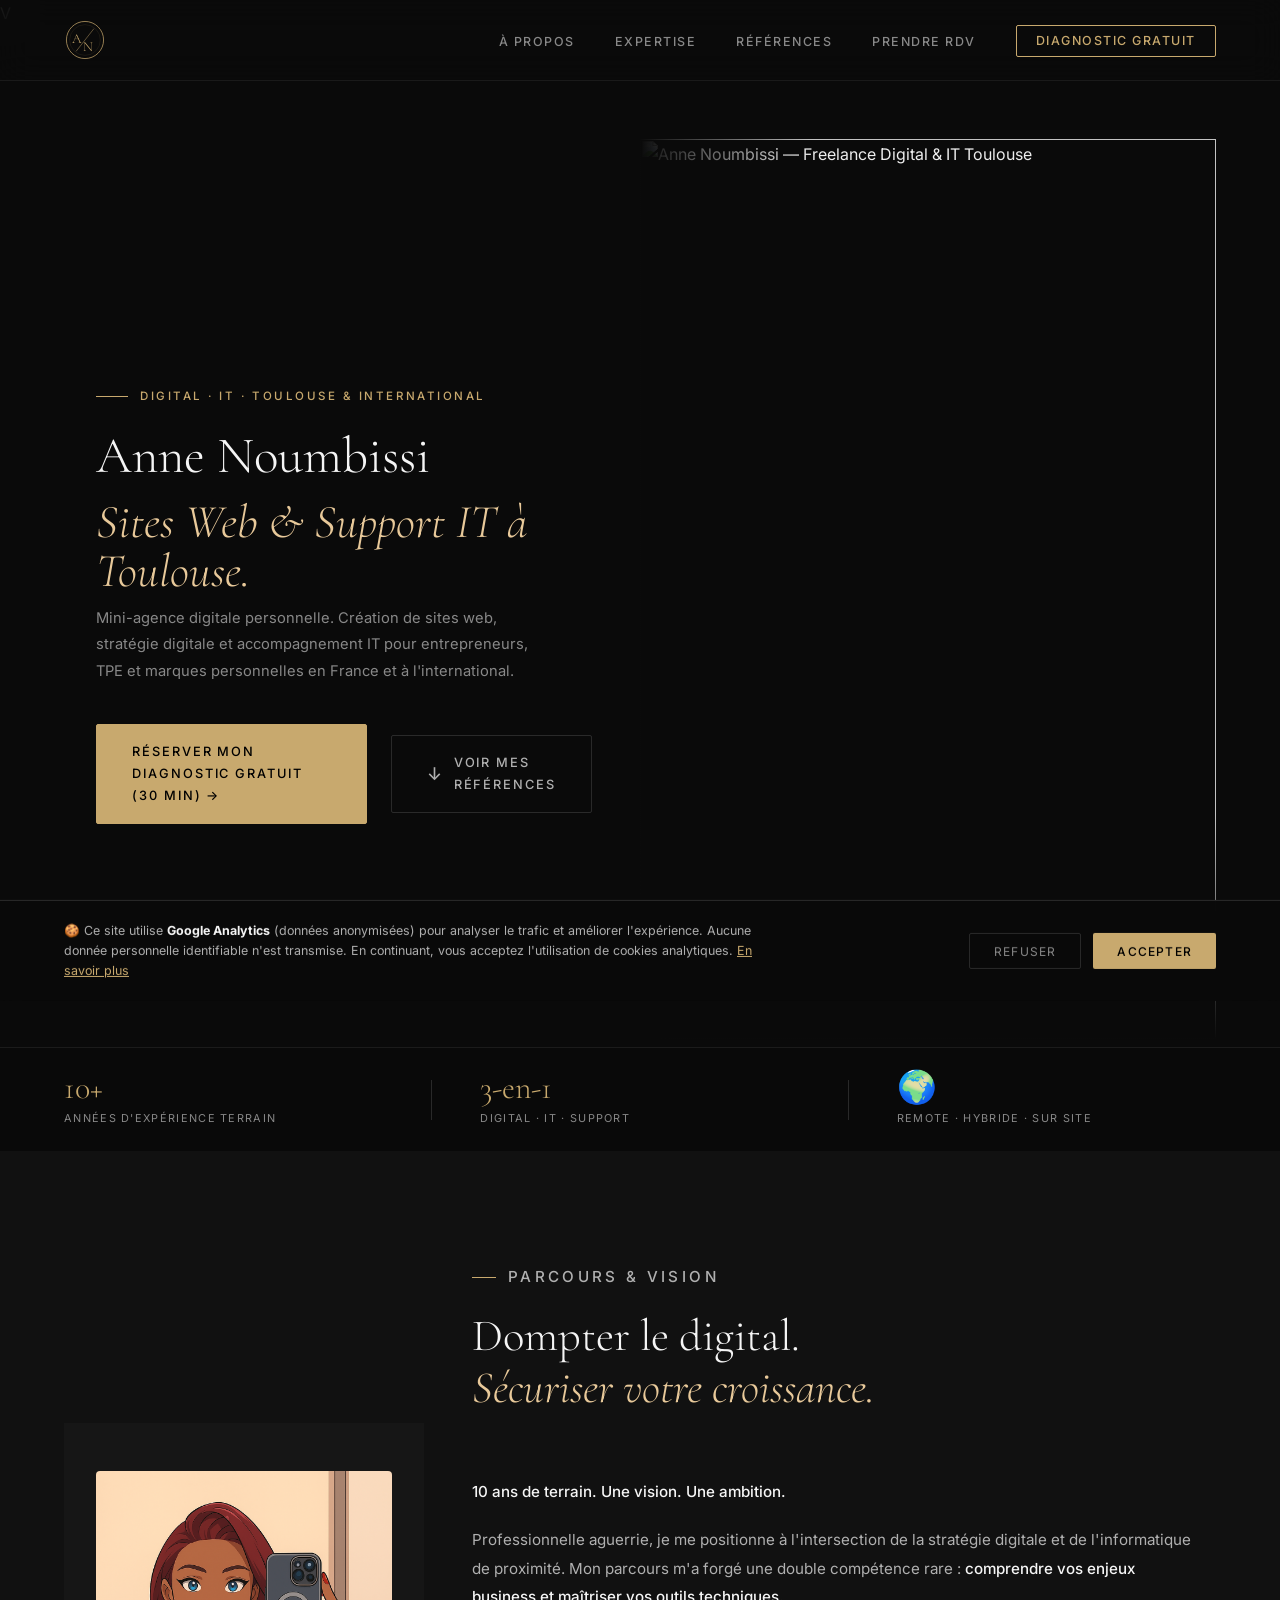
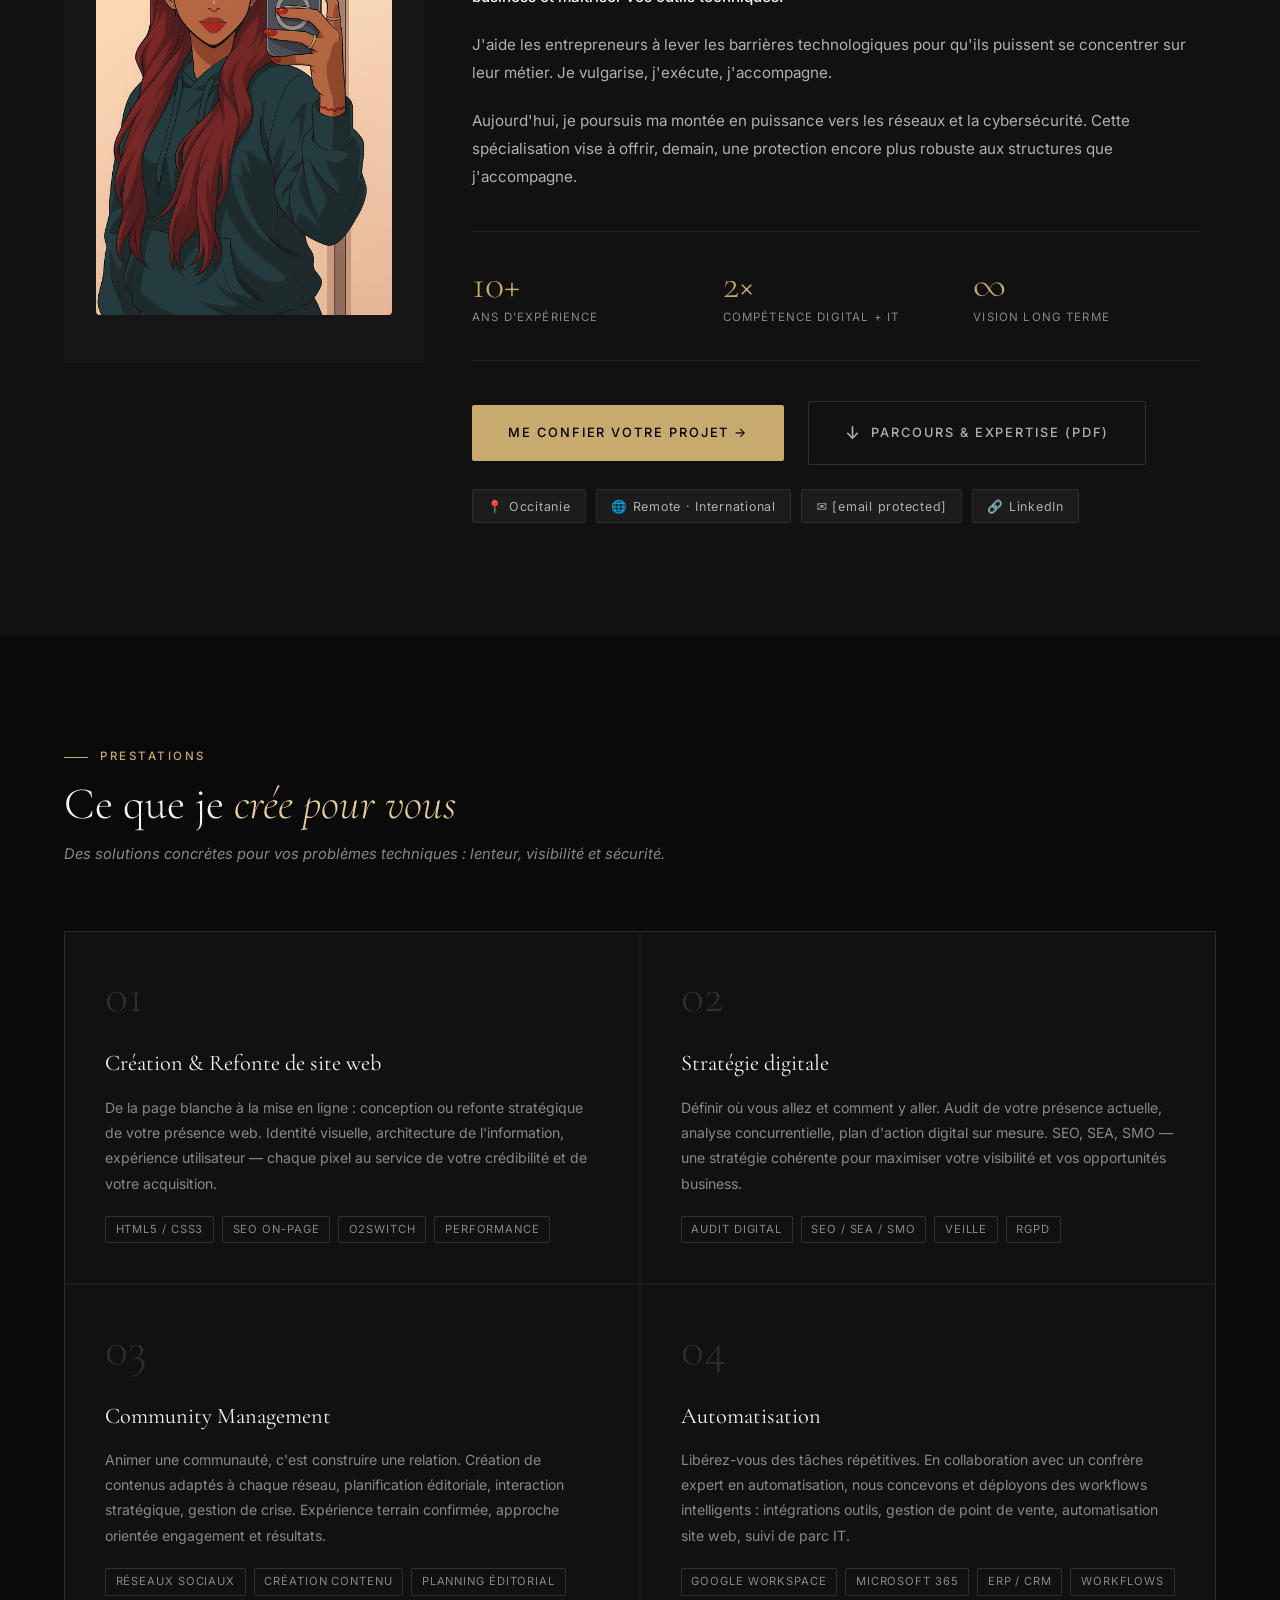
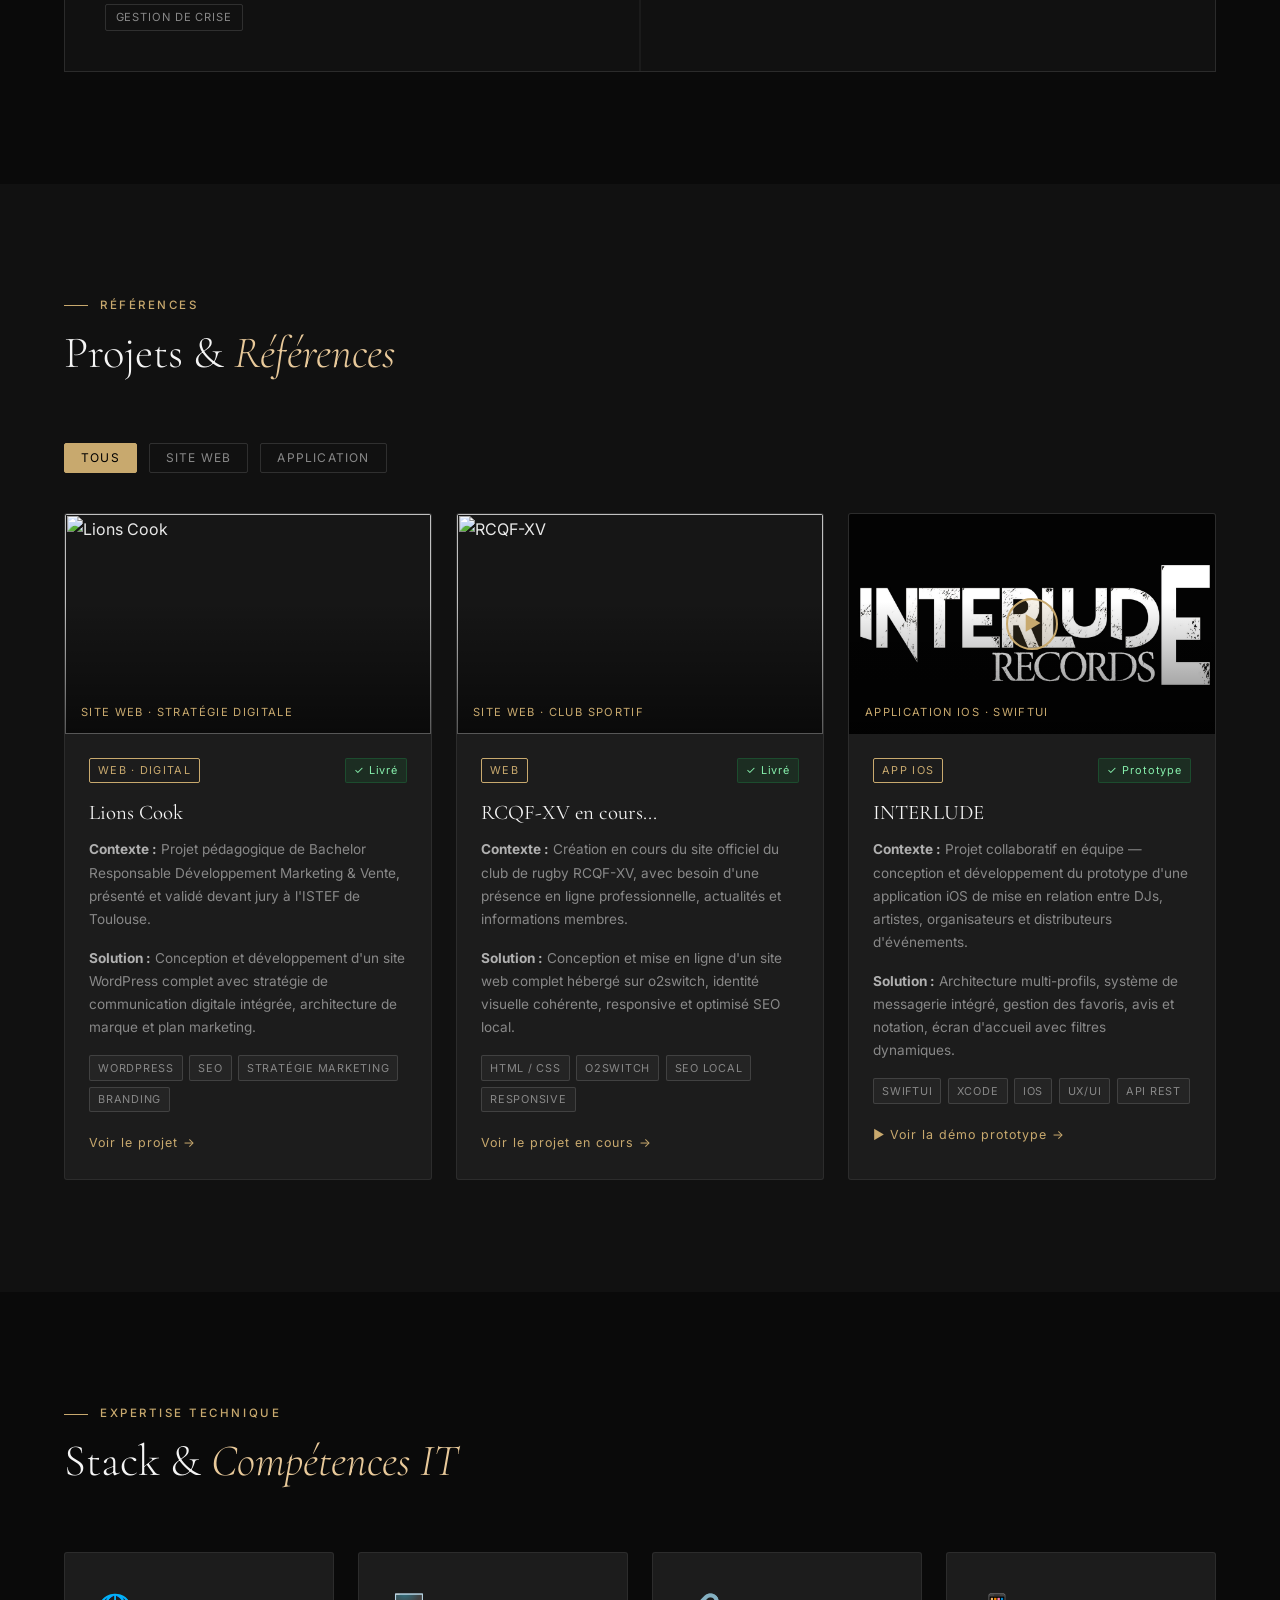
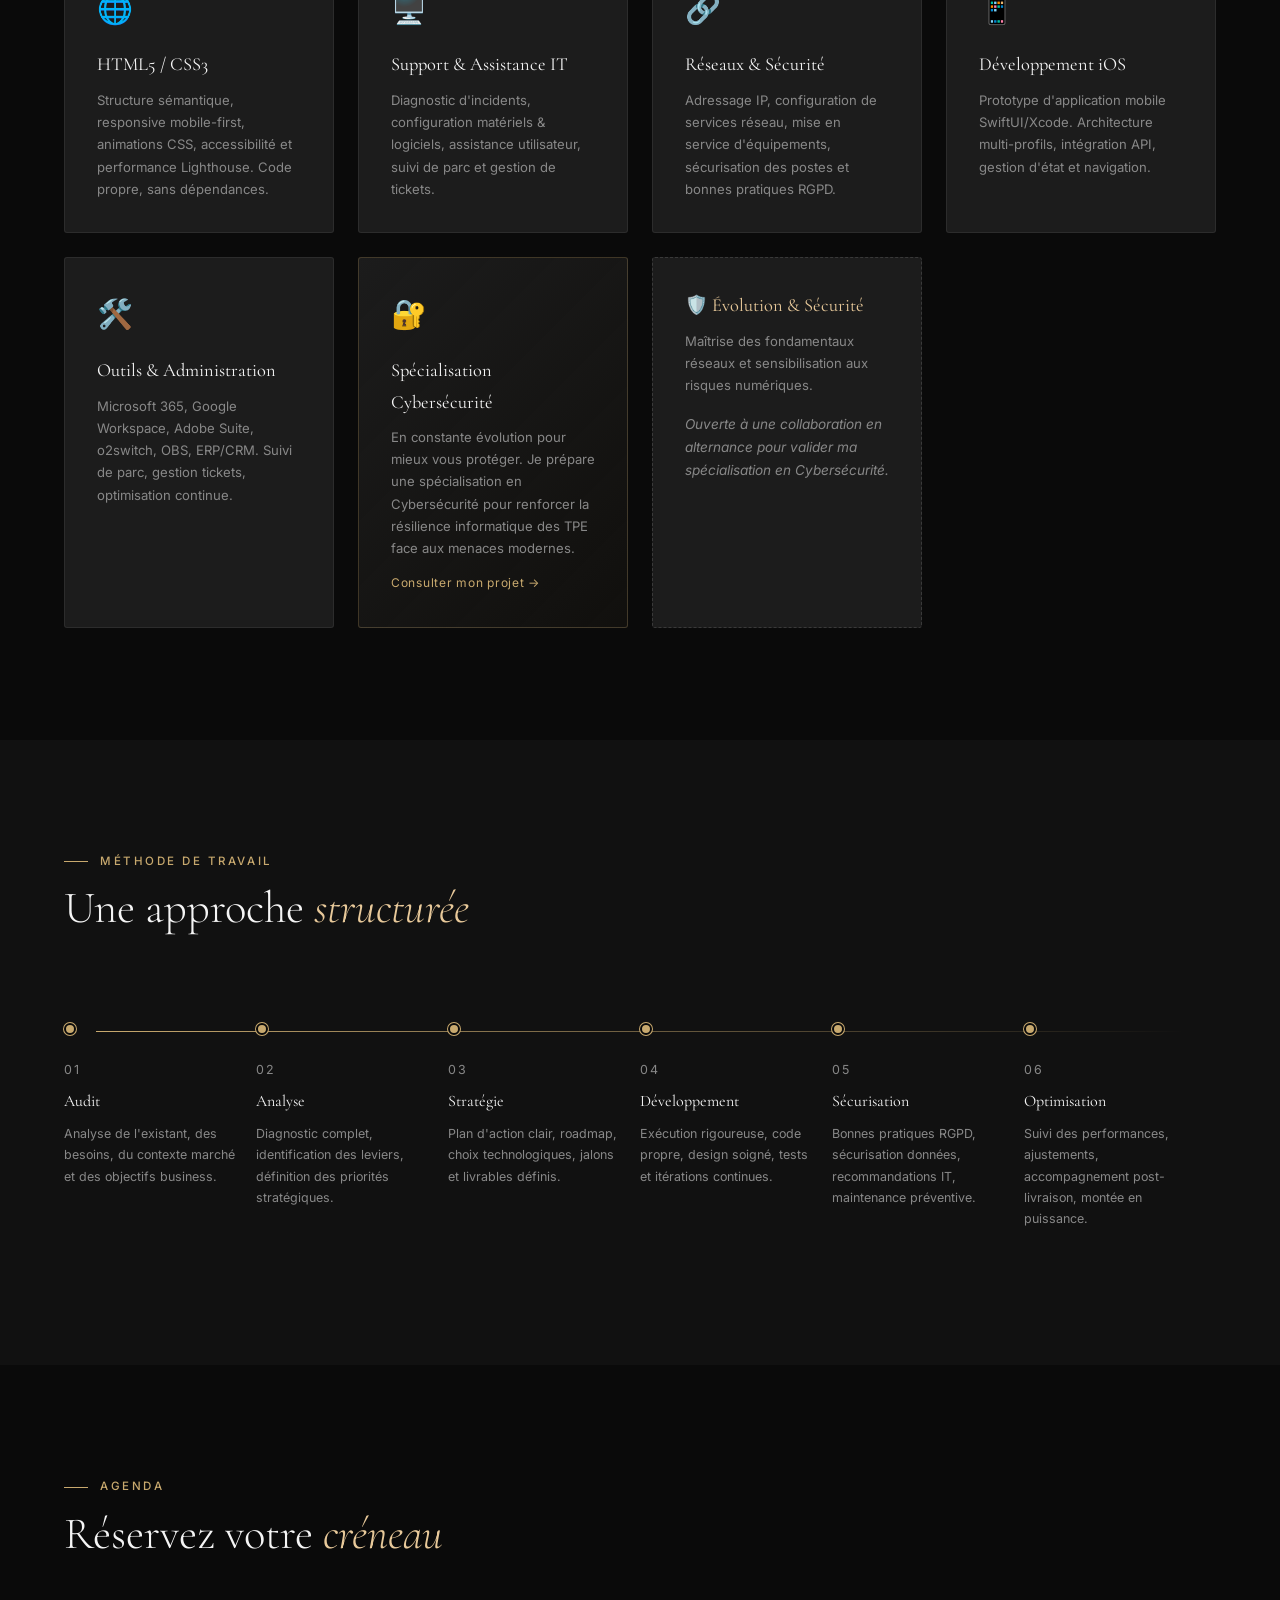
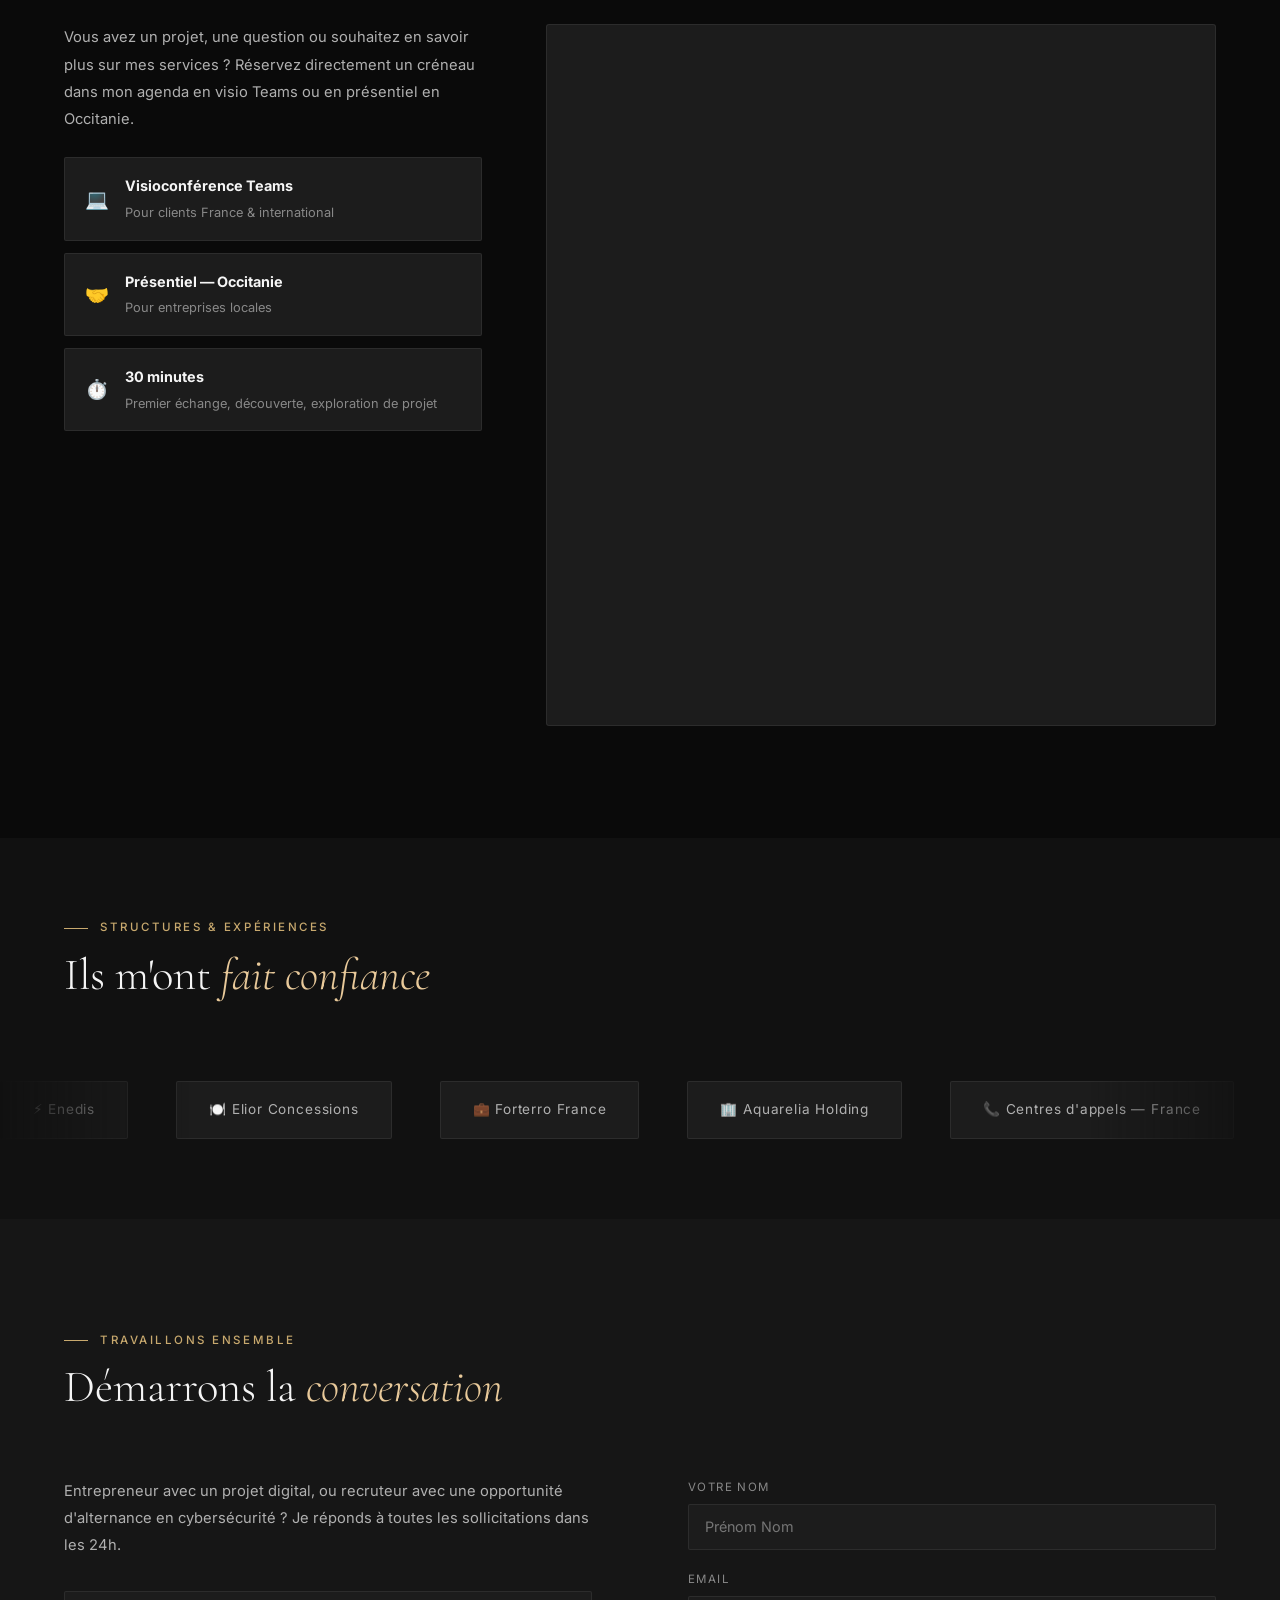
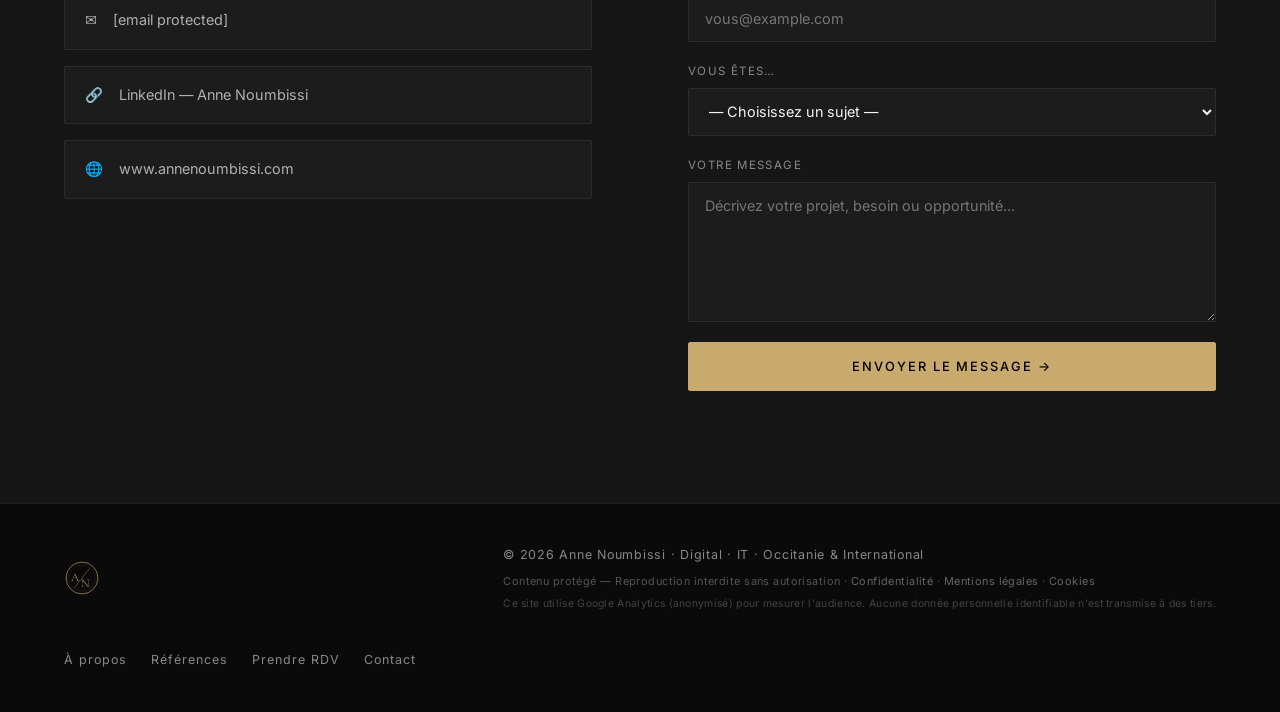
==== index.html @ 5ebec4fe "update: ajout assets et modification index" ====
V<!DOCTYPE html>
<html lang="fr">
<head>
<!-- Google Tag Manager -->
<script>(function(w,d,s,l,i){w[l]=w[l]||[];w[l].push({'gtm.start':
new Date().getTime(),event:'gtm.js'});var f=d.getElementsByTagName(s)[0],
j=d.createElement(s),dl=l!='dataLayer'?'&l='+l:'';j.async=true;j.src=
'https://www.googletagmanager.com/gtm.js?id='+i+dl;f.parentNode.insertBefore(j,f);
})(window,document,'script','dataLayer','GTM-T5TJHKND');</script>
<!-- End Google Tag Manager -->
  <meta charset="UTF-8"/>
  <meta name="viewport" content="width=device-width, initial-scale=1.0"/>
  <title>Anne Noumbissi — Sites Web & Support IT à Toulouse | Freelance Digital</title>
  <meta name="description" content="Besoin d'un site web ou d'un support informatique à Toulouse ? Anne Noumbissi accompagne les TPE/PME en Occitanie. Expertise 10 ans. Devis gratuit."/>
  <meta name="keywords" content="création site web freelance Toulouse, refonte site internet Occitanie, stratégie digitale, cybersécurité TPE, support informatique Toulouse, alternance cybersécurité Toulouse"/>
  <meta property="og:title" content="Anne Noumbissi — Sites Web & Support IT à Toulouse"/>
  <meta property="og:description" content="Besoin d'un site web ou d'un support IT à Toulouse ? Anne Noumbissi accompagne les TPE/PME en Occitanie. 10 ans d'expérience. Devis gratuit."/>
  <meta property="og:type" content="website"/>
  <meta property="og:url" content="https://www.annenoumbissi.com"/>
  <meta name="author" content="Anne Noumbissi"/>
  <meta name="copyright" content="© 2026 Anne Noumbissi. Tous droits réservés. Toute reproduction partielle ou totale du contenu, des textes, visuels et scripts est interdite sans autorisation écrite préalable."/>
  <meta name="robots" content="index, follow"/>
  <link rel="canonical" href="https://www.annenoumbissi.com"/>
  <link href="https://fonts.googleapis.com/css2?family=Cormorant+Garamond:ital,wght@0,300;0,400;0,600;1,300;1,400&family=Inter:wght@300;400;500;600&display=swap" rel="stylesheet"/>
  <style>
    *,*::before,*::after{box-sizing:border-box;margin:0;padding:0}
    :root{
      --black:#0a0a0a;--dark:#111111;--dark2:#161616;--card:#1c1c1c;
      --border:rgba(255,255,255,0.07);--border2:rgba(255,255,255,0.13);
      --white:#f5f5f5;--muted:#888;--muted2:#b0b0b0;
      --accent:#c8a96e;--accent2:#e8c99a;--text:#e8e8e8;
      --serif:"Cormorant Garamond",Georgia,serif;--sans:"Inter",system-ui,sans-serif
    }
    html{scroll-behavior:smooth;font-size:16px}
    body{font-family:var(--sans);background:var(--black);color:var(--text);line-height:1.7;overflow-x:hidden}
    ::selection{background:var(--accent);color:#000}

    /* NAV */
    nav{position:fixed;top:0;left:0;right:0;z-index:1000;display:flex;align-items:center;justify-content:space-between;padding:1.2rem 4rem;background:rgba(10,10,10,0.9);backdrop-filter:blur(16px);border-bottom:1px solid var(--border);transition:padding 0.3s}
    .nav-logo{display:flex;align-items:center;text-decoration:none}
    .nav-logo svg{display:block}
    .nav-links{display:flex;align-items:center;gap:2.5rem;list-style:none}
    .nav-links a{color:var(--muted);text-decoration:none;font-size:0.78rem;font-weight:500;letter-spacing:0.12em;text-transform:uppercase;transition:color 0.25s}
    .nav-links a:hover{color:var(--white)}
    .nav-cta{background:transparent;border:1px solid var(--accent);color:var(--accent)!important;padding:0.45rem 1.2rem;border-radius:2px;transition:background 0.25s,color 0.25s!important}
    .nav-cta:hover{background:var(--accent);color:#000!important}

    /* BURGER */
    .burger{display:none;flex-direction:column;justify-content:center;align-items:center;gap:5px;background:none;border:none;cursor:pointer;padding:0.5rem;z-index:1100}
    .burger span{display:block;width:22px;height:1.5px;background:var(--accent);transition:all 0.3s}
    .burger.open span:nth-child(1){transform:translateY(6.5px) rotate(45deg)}
    .burger.open span:nth-child(2){opacity:0}
    .burger.open span:nth-child(3){transform:translateY(-6.5px) rotate(-45deg)}
    .mobile-menu{display:none;position:fixed;top:0;left:0;right:0;bottom:0;background:rgba(10,10,10,0.97);z-index:1050;flex-direction:column;align-items:center;justify-content:center;gap:2rem}
    .mobile-menu.open{display:flex}
    .mobile-menu a{color:var(--white);text-decoration:none;font-size:1.4rem;font-family:var(--serif);font-weight:300;letter-spacing:0.1em;transition:color 0.2s}
    .mobile-menu a:hover{color:var(--accent)}
    .mobile-menu .nav-cta{font-family:var(--sans);font-size:0.85rem;padding:0.75rem 2rem}
    @media(max-width:1024px){.nav-links{display:none}.burger{display:flex}}

    /* HERO */
    .hero{min-height:100vh;display:grid;grid-template-columns:1fr 1fr;align-items:center;position:relative;overflow:hidden}
    .hero-left{padding:7rem 3rem 5rem 2rem;z-index:2;position:relative;text-align:left}
    .hero-eyebrow{font-size:0.72rem;font-weight:500;letter-spacing:0.22em;text-transform:uppercase;color:var(--accent);margin-bottom:1.5rem;display:flex;align-items:center;gap:0.75rem}
    .hero-eyebrow::before{content:'';display:block;width:32px;height:1px;background:var(--accent)}
    .hero h1{font-family:var(--serif);font-size:clamp(2.6rem,4vw,4.8rem);font-weight:300;line-height:1.05;margin-bottom:0.5rem;color:var(--white);text-align:left}
    .hero h1 .hero-name{display:block;white-space:nowrap}
    .hero h1 em{display:block;margin-top:-0.85em;font-style:italic;color:var(--accent2);font-size:0.92em}
    .hero-desc{font-size:0.92rem;color:var(--muted);max-width:460px;margin-bottom:2.5rem;line-height:1.8}
    .hero-cta{display:flex;gap:1.5rem;margin-top:2.5rem;flex-wrap:nowrap;align-items:center}
    .btn{display:inline-flex;align-items:center;justify-content:center;padding:1rem 2.2rem;font-size:0.8rem;font-weight:500;letter-spacing:0.15em;text-transform:uppercase;text-decoration:none;transition:all 0.4s cubic-bezier(0.165,0.84,0.44,1);border-radius:2px;cursor:pointer;font-family:var(--sans)}
    .btn-gold{background:var(--accent);color:#000;border:1px solid var(--accent)}
    .btn-gold:hover{background:transparent;color:var(--accent);transform:translateY(-3px);box-shadow:0 10px 20px rgba(200,169,110,0.2)}
    .btn-ghost{background:transparent;border:1px solid var(--border2);color:var(--muted2)}
    .btn-ghost:hover{border-color:var(--accent2);color:var(--white);transform:translateY(-3px);background:rgba(255,255,255,0.03)}
    .btn-ghost::before{content:'↓';margin-right:10px;font-size:1.1rem;transition:transform 0.3s}
    .btn-ghost:hover::before{transform:translateY(3px)}
    .hero-right{position:relative;height:100vh;overflow:hidden}
    .hero-right img{width:100%;height:100%;object-fit:cover;object-position:top center;display:block;filter:grayscale(15%) contrast(1.05)}
    .hero-right::after{content:'';position:absolute;inset:0;background:linear-gradient(to right,var(--black) 0%,transparent 30%),linear-gradient(to top,var(--black) 0%,transparent 25%)}
    @keyframes scrollBounce{0%,100%{transform:translateX(-50%) translateY(0)}50%{transform:translateX(-50%) translateY(6px)}}

    /* SECTIONS */
    section{padding:7rem 4rem}
    .section-header{margin-bottom:4rem}
    .section-eyebrow{font-size:0.72rem;font-weight:500;letter-spacing:0.22em;text-transform:uppercase;color:var(--accent);margin-bottom:0.75rem;display:flex;align-items:center;gap:0.75rem}
    .section-eyebrow::before{content:'';display:block;width:24px;height:1px;background:var(--accent)}
    .section-title{font-family:var(--serif);font-size:clamp(2rem,3.5vw,3.2rem);font-weight:300;color:var(--white);line-height:1.15}
    .section-title em{font-style:italic;color:var(--accent2)}
    .section-subtitle{font-size:0.92rem;color:var(--muted);margin-top:0.75rem;font-style:italic}

    /* ABOUT */
    #about{background:var(--dark)}
    .about-grid{display:grid;grid-template-columns:360px 1fr;gap:0;align-items:center}
    .about-avatar-wrap{position:relative;display:flex;align-items:center;justify-content:center;padding:3rem 2rem;background:var(--dark2)}
    .about-avatar-wrap img{width:100%;max-width:300px;height:auto;object-fit:contain;display:block;filter:none;border-radius:4px}
    .about-avatar-frame{display:none}
    .about-content{padding:0 1rem 0 3rem;}.about-content p{color:var(--muted2);font-size:0.95rem;margin-bottom:1.25rem;line-height:1.85}
    .about-content p strong{color:var(--white);font-weight:500}
    .about-intro-highlight{font-family:var(--serif);font-size:1.15rem;font-style:italic;color:var(--accent2);margin-bottom:1.5rem;line-height:1.6;border-left:2px solid var(--accent);padding-left:1rem}
    .about-stats{display:grid;grid-template-columns:repeat(3,1fr);gap:1.5rem;margin:2.5rem 0;padding:2rem 0;border-top:1px solid var(--border);border-bottom:1px solid var(--border)}
    .stat-num{font-family:var(--serif);font-size:2.5rem;font-weight:300;color:var(--accent);line-height:1;margin-bottom:0.25rem}
    .stat-label{font-size:0.72rem;letter-spacing:0.1em;text-transform:uppercase;color:var(--muted)}
    .about-chips{display:flex;flex-wrap:wrap;gap:0.6rem;margin-top:1.5rem}
    .chip{background:var(--card);border:1px solid var(--border);color:var(--muted2);padding:0.35rem 0.9rem;border-radius:2px;font-size:0.78rem;letter-spacing:0.06em}
    .chip a{color:inherit;text-decoration:none}.chip a:hover{color:var(--accent)}

    /* SERVICES */
    #services{background:var(--black)}
    .services-grid{display:grid;grid-template-columns:1fr 1fr;gap:1.5px;background:var(--border);border:1px solid var(--border)}
    .service-card{background:var(--dark);padding:2.5rem;position:relative;overflow:hidden;transition:background 0.3s}
    .service-card::before{content:'';position:absolute;bottom:0;left:0;width:0;height:2px;background:var(--accent);transition:width 0.4s ease}
    .service-card:hover{background:var(--card)}.service-card:hover::before{width:100%}
    .service-num{font-family:var(--serif);font-size:3rem;font-weight:300;color:var(--border2);line-height:1;margin-bottom:1.5rem;transition:color 0.3s}
    .service-card:hover .service-num{color:var(--accent);opacity:0.4}
    .service-card h3{font-family:var(--serif);font-size:1.4rem;font-weight:400;color:var(--white);margin-bottom:0.75rem}
    .service-card p{font-size:0.88rem;color:var(--muted);line-height:1.8;margin-bottom:1.25rem}
    .service-tags{display:flex;flex-wrap:wrap;gap:0.5rem}
    .service-tag{font-size:0.7rem;letter-spacing:0.08em;text-transform:uppercase;border:1px solid var(--border2);color:var(--muted);padding:0.2rem 0.6rem;border-radius:2px}

    /* PORTFOLIO */
    #portfolio{background:var(--dark)}
    .portfolio-filters{display:flex;gap:0.75rem;flex-wrap:wrap;margin-bottom:2.5rem}
    .filter-btn{background:transparent;border:1px solid var(--border2);color:var(--muted);padding:0.4rem 1rem;border-radius:2px;font-size:0.75rem;font-family:var(--sans);letter-spacing:0.1em;text-transform:uppercase;cursor:pointer;transition:all 0.25s}
    .filter-btn.active,.filter-btn:hover{background:var(--accent);color:#000;border-color:var(--accent)}
    .portfolio-grid{display:grid;grid-template-columns:repeat(auto-fill,minmax(340px,1fr));gap:1.5rem}
    .project-card{background:var(--card);border:1px solid var(--border);border-radius:3px;overflow:hidden;transition:transform 0.3s,border-color 0.3s;cursor:pointer}
    .project-card:hover{transform:translateY(-6px);border-color:var(--accent)}
    .project-thumb{height:220px;position:relative;overflow:hidden;background:var(--dark2)}
    .project-thumb img{width:100%;height:100%;object-fit:cover;object-position:top center;display:block;transition:transform 0.5s ease}
    .project-card:hover .project-thumb img{transform:scale(1.05)}
    .project-thumb::after{content:'';position:absolute;inset:0;background:linear-gradient(to top,rgba(0,0,0,0.55) 0%,transparent 60%);pointer-events:none}
    .project-thumb-label{position:absolute;bottom:0;left:0;right:0;padding:0.75rem 1rem;font-size:0.7rem;letter-spacing:0.12em;text-transform:uppercase;color:var(--accent);z-index:1}
    .project-thumb-play{position:absolute;top:50%;left:50%;transform:translate(-50%,-50%);width:52px;height:52px;border-radius:50%;background:rgba(200,169,110,0.15);border:2px solid var(--accent);display:flex;align-items:center;justify-content:center;font-size:1.2rem;color:var(--accent);transition:background 0.3s;pointer-events:none;z-index:2}
    .project-card:hover .project-thumb-play{background:rgba(200,169,110,0.35)}
    .project-body{padding:1.5rem}
    .project-meta{display:flex;align-items:center;justify-content:space-between;margin-bottom:0.75rem}
    .project-type{font-size:0.68rem;letter-spacing:0.12em;text-transform:uppercase;color:var(--accent);border:1px solid var(--accent);padding:0.15rem 0.5rem;border-radius:2px}
    .project-status{font-size:0.68rem;letter-spacing:0.08em;padding:0.15rem 0.5rem;border-radius:2px}
    .status-done{background:rgba(34,197,94,0.1);color:#86efac;border:1px solid rgba(34,197,94,0.2)}
    .status-wip{background:rgba(200,169,110,0.1);color:var(--accent);border:1px solid rgba(200,169,110,0.2)}
    .project-body h3{font-family:var(--serif);font-size:1.3rem;font-weight:400;color:var(--white);margin-bottom:0.5rem}
    .project-body p{font-size:0.85rem;color:var(--muted);line-height:1.7;margin-bottom:1rem}
    .project-stack{display:flex;flex-wrap:wrap;gap:0.4rem;margin-bottom:1.25rem}
    .stack-tag{font-size:0.68rem;letter-spacing:0.07em;text-transform:uppercase;background:rgba(255,255,255,0.04);border:1px solid var(--border2);color:var(--muted);padding:0.15rem 0.5rem;border-radius:2px}
    .project-link{display:inline-flex;align-items:center;gap:0.4rem;font-size:0.78rem;color:var(--accent);text-decoration:none;letter-spacing:0.08em;border-bottom:1px solid transparent;transition:border-color 0.2s;padding-bottom:1px}
    .project-link:hover{border-color:var(--accent)}

    /* EXPERTISE */
    #expertise{background:var(--black)}
    .expertise-grid{display:grid;grid-template-columns:repeat(auto-fill,minmax(220px,1fr));gap:1.5rem;max-width:1200px}
    .expertise-card{background:var(--card);border:1px solid var(--border);border-radius:3px;padding:2rem;transition:border-color 0.3s,transform 0.3s}
    .expertise-card:hover{border-color:var(--accent);transform:translateY(-4px)}
    .expertise-icon{font-size:1.8rem;margin-bottom:1rem;display:block}
    .expertise-card h4{font-family:var(--serif);font-size:1.15rem;font-weight:400;color:var(--white);margin-bottom:0.5rem}
    .expertise-card p{font-size:0.82rem;color:var(--muted);line-height:1.7}
    .expertise-card .card-link{display:inline-flex;align-items:center;gap:0.35rem;font-size:0.75rem;color:var(--accent);text-decoration:none;margin-top:0.85rem;letter-spacing:0.06em;border-bottom:1px solid transparent;transition:border-color 0.2s}
    .expertise-card .card-link:hover{border-color:var(--accent)}
    .expertise-card.cyber{border-color:rgba(200,169,110,0.25);background:linear-gradient(135deg,var(--card),rgba(200,169,110,0.04))}

    /* ALTERNANCE */
    #alternance{background:var(--dark);border-top:1px solid var(--border)}
    .alternance-grid{display:grid;grid-template-columns:1fr 1fr;gap:4rem;align-items:start;margin-top:3rem}
    .alternance-list{list-style:none;margin:2rem 0;display:grid;gap:1rem}
    .alternance-list li{display:flex;gap:12px;font-size:0.92rem;color:var(--muted2);line-height:1.6}
    .alternance-list li strong{color:var(--white)}
    .alternance-list .check{color:var(--accent);flex-shrink:0;margin-top:2px}
    .alternance-quote{background:var(--card);padding:2.5rem;border-left:3px solid var(--accent);border-radius:0 3px 3px 0;position:relative}
    .alternance-quote::before{content:'"';font-family:var(--serif);font-size:6rem;color:var(--accent);opacity:0.1;position:absolute;top:-1rem;left:1rem;line-height:1}
    .alternance-quote p{font-family:var(--serif);font-size:1.3rem;font-style:italic;color:var(--accent2);line-height:1.6;position:relative;z-index:1}
    .alternance-cta{margin-top:2rem;display:flex;gap:1rem;flex-wrap:wrap}

    /* METHODO */
    #methodo{background:var(--dark)}
    .methodo-steps{display:grid;grid-template-columns:repeat(6,1fr);gap:0;position:relative}
    .methodo-steps::before{content:'';position:absolute;top:2rem;left:2rem;right:2rem;height:1px;background:linear-gradient(90deg,var(--accent),transparent)}
    .step{padding:1.5rem 1rem 1.5rem 0;position:relative}
    .step-dot{width:12px;height:12px;border-radius:50%;background:var(--accent);margin-bottom:1.5rem;border:2px solid var(--black);box-shadow:0 0 0 1px var(--accent)}
    .step-num{font-size:0.65rem;letter-spacing:0.15em;text-transform:uppercase;color:var(--accent);margin-bottom:0.5rem}
    .step h4{font-family:var(--serif);font-size:1rem;font-weight:400;color:var(--white);margin-bottom:0.5rem}
    .step p{font-size:0.78rem;color:var(--muted);line-height:1.7}

    /* CALENDLY */
    #rdv{background:var(--black)}
    .rdv-inner{display:grid;grid-template-columns:1fr 1.6fr;gap:4rem;align-items:start}
    .rdv-intro p{font-size:0.92rem;color:var(--muted2);line-height:1.85;margin-bottom:1rem}
    .rdv-types{display:flex;flex-direction:column;gap:0.75rem;margin-top:1.5rem}
    .rdv-type{display:flex;align-items:center;gap:1rem;background:var(--card);border:1px solid var(--border);padding:1rem 1.25rem;border-radius:2px;font-size:0.85rem;color:var(--muted2)}
    .rdv-type-icon{font-size:1.2rem;flex-shrink:0}
    .calendly-embed{background:var(--card);border:1px solid var(--border);border-radius:3px;overflow:hidden;min-height:700px}

    /* TRUST */
    #trust{background:var(--dark);overflow:hidden;padding:4rem 0}
    .trust-head{padding:0 4rem;margin-bottom:2.5rem}
    .trust-track-wrap{overflow:hidden;mask-image:linear-gradient(to right,transparent,black 15%,black 85%,transparent)}
    .trust-track{display:flex;gap:3rem;animation:scrollTrack 20s linear infinite;width:max-content}
    .trust-item{background:var(--card);border:1px solid var(--border);padding:1rem 2rem;border-radius:2px;font-size:0.85rem;color:var(--muted2);white-space:nowrap;letter-spacing:0.06em;flex-shrink:0}
    @keyframes scrollTrack{from{transform:translateX(0)}to{transform:translateX(-50%)}}

    /* CONTACT */
    #contact{background:var(--dark2)}
    .contact-grid{display:grid;grid-template-columns:1fr 1fr;gap:6rem;align-items:start}
    .contact-info p{font-size:0.92rem;color:var(--muted2);line-height:1.85;margin-bottom:2rem}
    .contact-links{display:flex;flex-direction:column;gap:1rem}
    .contact-link{display:flex;align-items:center;gap:1rem;text-decoration:none;color:var(--muted2);font-size:0.9rem;padding:1rem 1.25rem;background:var(--card);border:1px solid var(--border);border-radius:2px;transition:border-color 0.25s,color 0.25s}
    .contact-link:hover{border-color:var(--accent);color:var(--accent)}
    .contact-form{display:flex;flex-direction:column;gap:1.25rem}
    .form-group{position:relative;display:flex;flex-direction:column;gap:0}
    .form-group label{font-size:0.72rem;letter-spacing:0.12em;text-transform:uppercase;color:var(--muted);margin-bottom:0.4rem}
    .form-group input,.form-group textarea,.form-group select{background:var(--card);border:1px solid var(--border);color:var(--white);padding:0.85rem 1rem;border-radius:2px;font-family:var(--sans);font-size:0.9rem;transition:border-color 0.25s;outline:none}
    .form-group input:focus,.form-group textarea:focus,.form-group select:focus{border-color:var(--accent)}
    .form-group input:focus + .focus-line,.form-group textarea:focus + .focus-line{width:100%}
    .focus-line{display:block;height:1px;width:0;background:var(--accent);transition:width 0.3s ease;margin-top:-1px}
    .form-group textarea{min-height:140px;resize:vertical}
    .form-group select option{background:var(--card)}
    .form-error{font-size:0.75rem;color:#f87171;display:none;margin-top:0.3rem}
    .form-group.has-error input,.form-group.has-error textarea,.form-group.has-error select{border-color:#f87171}
    .form-group.has-error .form-error{display:block}
    .form-success{display:none;background:rgba(34,197,94,0.08);border:1px solid rgba(34,197,94,0.25);color:#86efac;padding:1rem;border-radius:2px;font-size:0.88rem;text-align:center}

    /* FOOTER */
    footer{background:var(--black);border-top:1px solid var(--border);padding:2.5rem 4rem;display:flex;align-items:center;justify-content:space-between;gap:2rem;flex-wrap:wrap}
    .footer-copy{font-size:0.78rem;color:var(--muted);letter-spacing:0.06em}
    .footer-links{display:flex;gap:1.5rem;list-style:none}
    .footer-links a{font-size:0.78rem;color:var(--muted);text-decoration:none;letter-spacing:0.08em;transition:color 0.2s}
    .footer-links a:hover{color:var(--accent)}

    /* HERO STATS BAR */
    .hero-stats-bar{position:absolute;bottom:0;left:0;right:0;z-index:10;display:flex;align-items:center;background:rgba(10,10,10,0.75);backdrop-filter:blur(12px);border-top:1px solid var(--border);padding:1.5rem 4rem}
    .hero-stat{display:flex;flex-direction:column;gap:0.3rem;flex:1}
    .hero-stat-num{font-family:var(--serif);font-size:2rem;font-weight:300;color:var(--accent);line-height:1}
    .hero-stat-label{font-size:0.68rem;letter-spacing:0.12em;text-transform:uppercase;color:var(--muted)}
    .hero-stat-sep{width:1px;height:40px;background:var(--border2);margin:0 3rem;flex-shrink:0}

    /* RESPONSIVE */
    @media(max-width:1024px){
      nav{padding:1rem 2rem}
      section{padding:5rem 2rem}
      .hero{grid-template-columns:1fr;min-height:auto}
      .hero-left{padding:9rem 2rem 3rem}
      .hero-right{height:60vw;min-height:350px}
      .hero-right::after{background:linear-gradient(to top,var(--black) 0%,transparent 30%)}
      .about-grid,.contact-grid,.rdv-inner,.alternance-grid{grid-template-columns:1fr;gap:3rem}
      .services-grid{grid-template-columns:1fr}
      .methodo-steps{grid-template-columns:repeat(3,1fr)}
      footer{padding:2rem}
      .trust-head{padding:0 2rem}
      .hero-stats-bar{padding:1.5rem 2rem}
    }
    @media(max-width:640px){
      .methodo-steps{grid-template-columns:1fr 1fr}
      .about-stats{grid-template-columns:1fr 1fr}
      footer{flex-direction:column;text-align:center}
      .hero-cta{flex-direction:column;align-items:stretch}
      .btn{text-align:center;justify-content:center}
      .alternance-cta{flex-direction:column}
    }

    /* COOKIE BANNER */
    #cookieBanner{position:fixed;bottom:0;left:0;right:0;z-index:9999;background:rgba(10,10,10,0.97);border-top:1px solid var(--border2);padding:1.25rem 4rem;display:flex;align-items:center;justify-content:space-between;gap:2rem;flex-wrap:wrap;backdrop-filter:blur(12px);transform:translateY(100%);transition:transform 0.4s ease}
    #cookieBanner.visible{transform:translateY(0)}
    #cookieBanner p{font-size:0.78rem;color:var(--muted2);line-height:1.6;max-width:700px}
    #cookieBanner a{color:var(--accent);text-decoration:underline;cursor:pointer}
    .cookie-btns{display:flex;gap:0.75rem;flex-shrink:0}
    .cookie-accept{background:var(--accent);color:#000;border:none;padding:0.6rem 1.5rem;font-size:0.75rem;letter-spacing:0.1em;text-transform:uppercase;font-family:var(--sans);cursor:pointer;border-radius:2px;font-weight:500}
    .cookie-refuse{background:transparent;color:var(--muted);border:1px solid var(--border2);padding:0.6rem 1.5rem;font-size:0.75rem;letter-spacing:0.1em;text-transform:uppercase;font-family:var(--sans);cursor:pointer;border-radius:2px}
    .cookie-refuse:hover{border-color:var(--muted);color:var(--white)}

    /* MODALES LÉGALES */
    .legal-modal{display:none;position:fixed;inset:0;z-index:10000;background:rgba(0,0,0,0.9);backdrop-filter:blur(8px);align-items:center;justify-content:center;padding:2rem}
    .legal-modal.open{display:flex}
    .legal-box{background:var(--dark);border:1px solid var(--border2);border-radius:4px;max-width:780px;width:100%;max-height:85vh;overflow-y:auto;padding:3rem}
    .legal-box h2{font-family:var(--serif);font-size:1.8rem;color:var(--white);margin-bottom:0.5rem}
    .legal-box h3{font-family:var(--serif);font-size:1.1rem;color:var(--accent2);margin:1.75rem 0 0.5rem}
    .legal-box p,.legal-box li{font-size:0.85rem;color:var(--muted2);line-height:1.8;margin-bottom:0.5rem}
    .legal-box ul{padding-left:1.5rem;margin-bottom:1rem}
    .legal-box .legal-close{background:transparent;border:1px solid var(--border2);color:var(--muted);font-size:0.78rem;letter-spacing:0.1em;text-transform:uppercase;cursor:pointer;padding:0.5rem 1.2rem;border-radius:2px;font-family:var(--sans);margin-top:2rem}
    .legal-eyebrow{font-size:0.68rem;letter-spacing:0.2em;text-transform:uppercase;color:var(--accent);margin-bottom:1rem}
  </style>
</head>
<body>
<!-- Google Tag Manager (noscript) -->
<noscript><iframe src="https://www.googletagmanager.com/ns.html?id=GTM-T5TJHKND"
height="0" width="0" style="display:none;visibility:hidden"></iframe></noscript>
<!-- End Google Tag Manager (noscript) -->

<!-- MOBILE MENU -->
<div class="mobile-menu" id="mobileMenu">
  <a href="#about" onclick="closeMobile()">À propos</a>
  <a href="#services" onclick="closeMobile()">Services</a>
  <a href="#portfolio" onclick="closeMobile()">Références</a>
  <a href="#expertise" onclick="closeMobile()">Expertise</a>
  <a href="#rdv" onclick="closeMobile()">Prendre RDV</a>
  <a href="#contact" class="nav-cta" onclick="closeMobile()">Diagnostic Gratuit</a>
</div>

<!-- NAV -->
<nav id="mainNav">
  <a href="#" class="nav-logo" aria-label="Anne Noumbissi — Accueil">
    <svg viewBox="0 0 52 52" fill="none" xmlns="http://www.w3.org/2000/svg" style="height:42px;width:auto;display:block;">
      <circle cx="26" cy="26" r="23" stroke="#c8a96e" stroke-width="0.9"/>
      <circle cx="26" cy="26" r="19" stroke="#c8a96e" stroke-width="0.3" opacity="0.4"/>
      <line x1="15" y1="40" x2="37" y2="12" stroke="#c8a96e" stroke-width="0.7" opacity="0.8"/>
      <text x="10" y="30" font-family="Cormorant Garamond, Georgia, serif" font-size="17" font-weight="300" fill="#c8a96e">A</text>
      <text x="24" y="39" font-family="Cormorant Garamond, Georgia, serif" font-size="17" font-weight="300" fill="#c8a96e">N</text>
    </svg>
  </a>
  <ul class="nav-links" id="navLinks">
    <li><a href="#about">À propos</a></li>
    <li><a href="#expertise">Expertise</a></li>
    <li><a href="#portfolio">Références</a></li>
    <li><a href="#rdv">Prendre RDV</a></li>
    <li><a href="#contact" class="nav-cta">Diagnostic Gratuit</a></li>
  </ul>
  <button class="burger" id="burgerBtn" aria-label="Menu" aria-expanded="false">
    <span></span><span></span><span></span>
  </button>
</nav>

<!-- HERO -->
<section class="hero" id="home">
  <div class="hero-left">
    <p class="hero-eyebrow">Digital · IT · Toulouse &amp; International</p>
    <h1><span class="hero-name">Anne Noumbissi</span><br><em>Sites Web &amp; Support IT à Toulouse.</em></h1>
    <p class="hero-desc">Mini-agence digitale personnelle. Création de sites web, stratégie digitale et accompagnement IT pour entrepreneurs, TPE et marques personnelles en France et à l'international.</p>
    <div class="hero-cta">
      <a href="#rdv" class="btn btn-gold">Réserver mon diagnostic gratuit (30 min) →</a>
      <a href="#portfolio" class="btn btn-ghost">Voir mes références</a>
    </div>
  </div>
  <div class="hero-right">
    <img src="assets/images/hero3.jpg" alt="Anne Noumbissi — Freelance Digital & IT Toulouse"/>
  </div>
  <div class="hero-stats-bar">
    <div class="hero-stat"><span class="hero-stat-num">10+</span><span class="hero-stat-label">Années d'expérience terrain</span></div>
    <div class="hero-stat-sep"></div>
    <div class="hero-stat"><span class="hero-stat-num">3-en-1</span><span class="hero-stat-label">Digital · IT · Support</span></div>
    <div class="hero-stat-sep"></div>
    <div class="hero-stat"><span class="hero-stat-num">🌍</span><span class="hero-stat-label">Remote · Hybride · Sur site</span></div>
  </div>
</section>

<!-- ABOUT -->
<section id="about">
  <div class="about-grid">
    <div class="about-avatar-wrap">
      <img src="assets/images/my-avatar1.PNG" alt="Anne Noumbissi — Freelance Digital IT Toulouse"/>
      <div class="about-avatar-frame"></div>
    </div>
    <div class="about-content">
      <div class="section-header">
        <p class="section-eyebrow">Parcours & Vision</p>
        <h2 class="section-title">Dompter le digital.<br><em>Sécuriser votre croissance.</em></h2>
      </div>
      <p><strong>10 ans de terrain. Une vision. Une ambition.</strong></p>
      <p>Professionnelle aguerrie, je me positionne à l'intersection de la stratégie digitale et de l'informatique de proximité. Mon parcours m'a forgé une double compétence rare : <strong>comprendre vos enjeux business et maîtriser vos outils techniques.</strong></p>
      <p>J'aide les entrepreneurs à lever les barrières technologiques pour qu'ils puissent se concentrer sur leur métier. Je vulgarise, j'exécute, j'accompagne.</p>
      <p>Aujourd'hui, je poursuis ma montée en puissance vers les réseaux et la cybersécurité. Cette spécialisation vise à offrir, demain, une protection encore plus robuste aux structures que j'accompagne.</p>
      <div class="about-stats">
        <div class="stat-item"><div class="stat-num">10+</div><div class="stat-label">Ans d'expérience</div></div>
        <div class="stat-item"><div class="stat-num">2×</div><div class="stat-label">Compétence Digital + IT</div></div>
        <div class="stat-item"><div class="stat-num">∞</div><div class="stat-label">Vision long terme</div></div>
      </div>
      <div class="hero-cta" style="margin-top:1.5rem;justify-content:flex-start">
        <a href="#contact" class="btn btn-gold">Me confier votre projet →</a>
        <a href="assets/pdf/CV_Anne_Noumbissi.pdf" target="_blank" class="btn btn-ghost">Parcours & Expertise (PDF)</a>
      </div>
      <div class="about-chips" style="margin-top:1.5rem">
        <span class="chip">📍 Occitanie</span>
        <span class="chip">🌐 Remote · International</span>
        <span class="chip">✉️ <a href="/cdn-cgi/l/email-protection#9ffef1f1faf1f0eaf2fdf6ececf6dff8f2fef6f3b1fcf0f2"><span class="__cf_email__" data-cfemail="60010e0e050e0f150d020913130920070d01090c4e030f0d">[email&#160;protected]</span></a></span>
        <span class="chip">🔗 <a href="https://linkedin.com/in/annenoumbissi" target="_blank">LinkedIn</a></span>
      </div>
    </div>
  </div>
</section>

<!-- SERVICES -->
<section id="services">
  <div class="section-header">
    <p class="section-eyebrow">Prestations</p>
    <h2 class="section-title">Ce que je <em>crée pour vous</em></h2>
    <p class="section-subtitle">Des solutions concrètes pour vos problèmes techniques : lenteur, visibilité et sécurité.</p>
  </div>
  <div class="services-grid">
    <div class="service-card">
      <div class="service-num">01</div>
      <h3>Création & Refonte de site web</h3>
      <p>De la page blanche à la mise en ligne : conception ou refonte stratégique de votre présence web. Identité visuelle, architecture de l'information, expérience utilisateur — chaque pixel au service de votre crédibilité et de votre acquisition.</p>
      <div class="service-tags"><span class="service-tag">HTML5 / CSS3</span><span class="service-tag">SEO On-page</span><span class="service-tag">o2switch</span><span class="service-tag">Performance</span></div>
    </div>
    <div class="service-card">
      <div class="service-num">02</div>
      <h3>Stratégie digitale</h3>
      <p>Définir où vous allez et comment y aller. Audit de votre présence actuelle, analyse concurrentielle, plan d'action digital sur mesure. SEO, SEA, SMO — une stratégie cohérente pour maximiser votre visibilité et vos opportunités business.</p>
      <div class="service-tags"><span class="service-tag">Audit digital</span><span class="service-tag">SEO / SEA / SMO</span><span class="service-tag">Veille</span><span class="service-tag">RGPD</span></div>
    </div>
    <div class="service-card">
      <div class="service-num">03</div>
      <h3>Community Management</h3>
      <p>Animer une communauté, c'est construire une relation. Création de contenus adaptés à chaque réseau, planification éditoriale, interaction stratégique, gestion de crise. Expérience terrain confirmée, approche orientée engagement et résultats.</p>
      <div class="service-tags"><span class="service-tag">Réseaux sociaux</span><span class="service-tag">Création contenu</span><span class="service-tag">Planning éditorial</span><span class="service-tag">Gestion de crise</span></div>
    </div>
    <div class="service-card">
      <div class="service-num">04</div>
      <h3>Automatisation</h3>
      <p>Libérez-vous des tâches répétitives. En collaboration avec un confrère expert en automatisation, nous concevons et déployons des workflows intelligents : intégrations outils, gestion de point de vente, automatisation site web, suivi de parc IT.</p>
      <div class="service-tags"><span class="service-tag">Google Workspace</span><span class="service-tag">Microsoft 365</span><span class="service-tag">ERP / CRM</span><span class="service-tag">Workflows</span></div>
    </div>
  </div>
</section>

<!-- RÉFÉRENCES -->
<section id="portfolio">
  <div class="section-header">
    <p class="section-eyebrow">Références</p>
    <h2 class="section-title">Projets & <em>Références</em></h2>
  </div>
  <div class="portfolio-filters">
    <button class="filter-btn active" data-filter="all">Tous</button>
    <button class="filter-btn" data-filter="web">Site web</button>
    <button class="filter-btn" data-filter="app">Application</button>
  </div>
  <div class="portfolio-grid" id="portfolioGrid">
    <div class="project-card" data-cat="web digital">
      <div class="project-thumb">
        <img src="assets/images/LionsCook.PNG" alt="Lions Cook"/>
        <span class="project-thumb-label">Site web · Stratégie digitale</span>
      </div>
      <div class="project-body">
        <div class="project-meta"><span class="project-type">Web · Digital</span><span class="project-status status-done">✓ Livré</span></div>
        <h3>Lions Cook</h3>
        <p><strong style="color:var(--muted2)">Contexte :</strong> Projet pédagogique de Bachelor Responsable Développement Marketing & Vente, présenté et validé devant jury à l'ISTEF de Toulouse.</p>
        <p><strong style="color:var(--muted2)">Solution :</strong> Conception et développement d'un site WordPress complet avec stratégie de communication digitale intégrée, architecture de marque et plan marketing.</p>
        <div class="project-stack"><span class="stack-tag">WordPress</span><span class="stack-tag">SEO</span><span class="stack-tag">Stratégie marketing</span><span class="stack-tag">Branding</span></div>
        <a href="https://lionscooksite.wordpress.com" target="_blank" class="project-link">Voir le projet →</a>
      </div>
    </div>
    <div class="project-card" data-cat="web">
      <div class="project-thumb">
        <img src="assets/images/RCQF-XV.PNG" alt="RCQF-XV"/>
        <span class="project-thumb-label">Site web · Club sportif</span>
      </div>
      <div class="project-body">
        <div class="project-meta"><span class="project-type">Web</span><span class="project-status status-done">✓ Livré</span></div>
        <h3>RCQF-XV en cours...</h3>
        <p><strong style="color:var(--muted2)">Contexte :</strong> Création en cours du site officiel du club de rugby RCQF-XV, avec besoin d'une présence en ligne professionnelle, actualités et informations membres.</p>
        <p><strong style="color:var(--muted2)">Solution :</strong> Conception et mise en ligne d'un site web complet hébergé sur o2switch, identité visuelle cohérente, responsive et optimisé SEO local.</p>
        <div class="project-stack"><span class="stack-tag">HTML / CSS</span><span class="stack-tag">o2switch</span><span class="stack-tag">SEO local</span><span class="stack-tag">Responsive</span></div>
        <a href="https://www.rcqf-xv.fr/" target="_blank" class="project-link">Voir le projet en cours →</a>
      </div>
    </div>
    <div class="project-card" data-cat="app" onclick="openVideoModal()">
      <div class="project-thumb">
        <img src="assets/images/INTERLUDE.png" alt="INTERLUDE App" style="object-position:center center;"/>
        <div class="project-thumb-play">▶</div>
        <span class="project-thumb-label">Application iOS · SwiftUI</span>
      </div>
      <div class="project-body">
        <div class="project-meta"><span class="project-type">App iOS</span><span class="project-status status-done">✓ Prototype</span></div>
        <h3>INTERLUDE</h3>
        <p><strong style="color:var(--muted2)">Contexte :</strong> Projet collaboratif en équipe — conception et développement du prototype d'une application iOS de mise en relation entre DJs, artistes, organisateurs et distributeurs d'événements.</p>
        <p><strong style="color:var(--muted2)">Solution :</strong> Architecture multi-profils, système de messagerie intégré, gestion des favoris, avis et notation, écran d'accueil avec filtres dynamiques.</p>
        <div class="project-stack"><span class="stack-tag">SwiftUI</span><span class="stack-tag">Xcode</span><span class="stack-tag">iOS</span><span class="stack-tag">UX/UI</span><span class="stack-tag">API REST</span></div>
        <span class="project-link">▶ Voir la démo prototype →</span>
      </div>
    </div>
  </div>
</section>

<!-- VIDEO MODAL -->
<div id="videoModal" style="display:none;position:fixed;inset:0;z-index:9999;background:rgba(0,0,0,0.92);backdrop-filter:blur(8px);align-items:center;justify-content:center;">
  <div style="position:relative;max-width:900px;width:90%;background:var(--card);border:1px solid var(--border2);border-radius:4px;overflow:hidden;">
    <div style="display:flex;align-items:center;justify-content:space-between;padding:1rem 1.5rem;border-bottom:1px solid var(--border);">
      <span style="font-family:var(--serif);font-size:1.2rem;color:var(--white)">INTERLUDE — Démo prototype</span>
      <button onclick="closeVideoModal()" style="background:none;border:none;color:var(--muted);font-size:1.5rem;cursor:pointer;padding:0.25rem 0.5rem;" aria-label="Fermer">✕</button>
    </div>
    <video id="protoVideo" controls style="width:100%;display:block;background:#000;max-height:70vh;">
      <source src="assets/prototype-app.mov" type="video/mp4"/>
    </video>
  </div>
</div>

<!-- EXPERTISE -->
<section id="expertise" style="background:var(--black)">
  <div class="section-header">
    <p class="section-eyebrow">Expertise technique</p>
    <h2 class="section-title">Stack & <em>Compétences IT</em></h2>
  </div>
  <div class="expertise-grid">
    <div class="expertise-card">
      <span class="expertise-icon">🌐</span>
      <h4>HTML5 / CSS3</h4>
      <p>Structure sémantique, responsive mobile-first, animations CSS, accessibilité et performance Lighthouse. Code propre, sans dépendances.</p>
    </div>
    <div class="expertise-card">
      <span class="expertise-icon">🖥️</span>
      <h4>Support & Assistance IT</h4>
      <p>Diagnostic d'incidents, configuration matériels & logiciels, assistance utilisateur, suivi de parc et gestion de tickets.</p>
    </div>
    <div class="expertise-card">
      <span class="expertise-icon">🔗</span>
      <h4>Réseaux & Sécurité</h4>
      <p>Adressage IP, configuration de services réseau, mise en service d'équipements, sécurisation des postes et bonnes pratiques RGPD.</p>
    </div>
    <div class="expertise-card">
      <span class="expertise-icon">📱</span>
      <h4>Développement iOS</h4>
      <p>Prototype d'application mobile SwiftUI/Xcode. Architecture multi-profils, intégration API, gestion d'état et navigation.</p>
    </div>
    <div class="expertise-card">
      <span class="expertise-icon">🛠️</span>
      <h4>Outils & Administration</h4>
      <p>Microsoft 365, Google Workspace, Adobe Suite, o2switch, OBS, ERP/CRM. Suivi de parc, gestion tickets, optimisation continue.</p>
    </div>
    <div class="expertise-card cyber">
      <span class="expertise-icon">🔐</span>
      <h4>Spécialisation Cybersécurité</h4>
      <p>En constante évolution pour mieux vous protéger. Je prépare une spécialisation en Cybersécurité pour renforcer la résilience informatique des TPE face aux menaces modernes.</p>
      <a href="#" onclick="openAlternance();return false;" class="card-link">Consulter mon projet →</a>
    </div>
    <div class="expertise-card" style="border:1px dashed var(--border2);">
      <h4 style="color:var(--accent2)">🛡️ Évolution & Sécurité</h4>
      <p>Maîtrise des fondamentaux réseaux et sensibilisation aux risques numériques.</p>
      <p style="font-size:0.85rem;margin-top:1rem;color:var(--muted);font-style:italic">Ouverte à une collaboration en alternance pour valider ma spécialisation en Cybersécurité.</p>
    </div>
  </div>
</section>

<!-- ALTERNANCE MODAL (discret — accessible via CTA uniquement) -->
<!-- ALTERNANCE MODAL — plein écran -->
<div id="alternanceModal" style="display:none;position:fixed;inset:0;z-index:9998;background:var(--dark);overflow-y:auto;flex-direction:column;">

  <!-- Barre nav modale sticky -->
  <div style="position:sticky;top:0;z-index:10;display:flex;align-items:center;justify-content:space-between;padding:1.2rem 4rem;background:rgba(17,17,17,0.95);backdrop-filter:blur(12px);border-bottom:1px solid var(--border);">
    <div style="display:flex;align-items:center;gap:1.5rem;">
      <span style="font-size:0.68rem;letter-spacing:0.22em;text-transform:uppercase;color:var(--accent);display:flex;align-items:center;gap:0.6rem;">
        <span style="display:block;width:20px;height:1px;background:var(--accent)"></span>Objectif 2026
      </span>
      <span style="color:var(--border2)">·</span>
      <span style="font-family:var(--serif);font-size:1.1rem;color:var(--white)">Ma transition vers la <em style="color:var(--accent2)">Cybersécurité</em></span>
    </div>
    <button onclick="closeAlternance()" style="background:transparent;border:1px solid var(--border2);color:var(--muted);font-size:0.78rem;letter-spacing:0.12em;text-transform:uppercase;cursor:pointer;padding:0.5rem 1.2rem;border-radius:2px;font-family:var(--sans);transition:all 0.25s;" onmouseover="this.style.borderColor='var(--accent)';this.style.color='var(--accent)'" onmouseout="this.style.borderColor='var(--border2)';this.style.color='var(--muted)'">Fermer ✕</button>
  </div>

  <!-- Hero bande dorée -->
  <div style="background:linear-gradient(135deg,var(--black),var(--card));border-bottom:1px solid var(--border);padding:5rem 4rem 4rem;">
    <p style="font-family:var(--serif);font-size:clamp(2.5rem,5vw,4.5rem);font-weight:300;color:var(--white);line-height:1.1;max-width:none;width:100%">
      <strong style="color:var(--accent2)">10 ans d'expérience IT.</strong><br>
      <em>Une détermination sans faille.</em>
    </p>
    <p style="font-size:1rem;color:var(--muted2);margin-top:1.25rem;max-width:none;line-height:1.85">Forte d'un parcours terrain en support et stratégie digitale, je mobilise aujourd'hui mon agilité et ma rigueur pour relever le défi de la protection des infrastructures numériques.</p>
  </div>

  <!-- Contenu principal -->
  <div style="display:grid;grid-template-columns:1fr 1fr;gap:0;flex:1;">

    <!-- Colonne gauche : arguments -->
    <div style="padding:4rem;border-right:1px solid var(--border);">
      <p style="font-size:0.72rem;letter-spacing:0.2em;text-transform:uppercase;color:var(--accent);margin-bottom:2rem;display:flex;align-items:center;gap:0.6rem;"><span style="display:block;width:20px;height:1px;background:var(--accent)"></span>Pourquoi me choisir</p>
      <ul class="alternance-list" style="margin:0">
        <li><span class="check">✔</span><div><strong>Maturité professionnelle :</strong> Analyse, gestion du stress et sens des responsabilités acquis sur 10 ans de terrain en entreprise.</div></li>
        <li><span class="check">✔</span><div><strong>Résilience (RQTH) :</strong> Je transforme chaque défi en levier d'engagement durable. Ma différence est une force.</div></li>
        <li><span class="check">✔</span><div><strong>Double compétence :</strong> Stratégie digitale + IT — je comprends les enjeux business ET les contraintes techniques.</div></li>
        <li><span class="check">✔</span><div><strong>Poste recherché :</strong> Alternance — Technicienne Informatique / Réseaux &amp; Cybersécurité · Toulouse &amp; région.</div></li>
      </ul>
      <div class="alternance-cta" style="margin-top:3rem;">
        <a href="#contact" onclick="closeAlternance()" class="btn btn-gold">Proposer une alternance →</a>
        <a href="assets/pdf/CV_Anne_Noumbissi.pdf" target="_blank" class="btn btn-ghost">Voir mon CV (PDF)</a>
      </div>
    </div>

    <!-- Colonne droite : citation + visuels -->
    <div style="padding:4rem;display:flex;flex-direction:column;gap:2rem;">
      <div class="alternance-quote" style="flex:1">
        <p>"La performance n'est rien sans la résilience. Je cherche l'opportunité de devenir le rempart technique de votre structure."</p>
      </div>
      <div style="background:var(--black);border:1px solid var(--border);border-radius:3px;padding:2rem;">
        <p style="font-size:0.68rem;letter-spacing:0.18em;text-transform:uppercase;color:var(--accent);margin-bottom:1.25rem">Formation visée</p>
        <div style="display:flex;flex-direction:column;gap:0.85rem;">
          <div style="display:flex;align-items:center;gap:1rem;font-size:0.88rem;color:var(--muted2)"><span style="color:var(--accent);font-size:1rem">🎓</span> BTS / Licence Pro Cybersécurité</div>
          <div style="display:flex;align-items:center;gap:1rem;font-size:0.88rem;color:var(--muted2)"><span style="color:var(--accent);font-size:1rem">📍</span> Toulouse &amp; Occitanie</div>
          <div style="display:flex;align-items:center;gap:1rem;font-size:0.88rem;color:var(--muted2)"><span style="color:var(--accent);font-size:1rem">📅</span> Disponibilité : dès que possible</div>
          <div style="display:flex;align-items:center;gap:1rem;font-size:0.88rem;color:var(--muted2)"><span style="color:var(--accent);font-size:1rem">🌐</span> Remote envisageable selon structure</div>
        </div>
      </div>
    </div>

  </div>

  <!-- Footer modale -->
  <div style="border-top:1px solid var(--border);padding:1.5rem 4rem;display:flex;align-items:center;justify-content:space-between;background:var(--black);">
    <p style="font-size:0.75rem;color:var(--muted);letter-spacing:0.06em">© 2026 Anne Noumbissi · Confidentiel — Usage recrutement uniquement</p>
    <button onclick="closeAlternance()" style="background:transparent;border:none;color:var(--muted);font-size:0.78rem;letter-spacing:0.1em;text-transform:uppercase;cursor:pointer;font-family:var(--sans);">← Retour au site</button>
  </div>

</div>

<!-- METHODO -->
<section id="methodo" style="background:var(--dark)">
  <div class="section-header">
    <p class="section-eyebrow">Méthode de travail</p>
    <h2 class="section-title">Une approche <em>structurée</em></h2>
  </div>
  <div class="methodo-steps">
    <div class="step"><div class="step-dot"></div><p class="step-num">01</p><h4>Audit</h4><p>Analyse de l'existant, des besoins, du contexte marché et des objectifs business.</p></div>
    <div class="step"><div class="step-dot"></div><p class="step-num">02</p><h4>Analyse</h4><p>Diagnostic complet, identification des leviers, définition des priorités stratégiques.</p></div>
    <div class="step"><div class="step-dot"></div><p class="step-num">03</p><h4>Stratégie</h4><p>Plan d'action clair, roadmap, choix technologiques, jalons et livrables définis.</p></div>
    <div class="step"><div class="step-dot"></div><p class="step-num">04</p><h4>Développement</h4><p>Exécution rigoureuse, code propre, design soigné, tests et itérations continues.</p></div>
    <div class="step"><div class="step-dot"></div><p class="step-num">05</p><h4>Sécurisation</h4><p>Bonnes pratiques RGPD, sécurisation données, recommandations IT, maintenance préventive.</p></div>
    <div class="step"><div class="step-dot"></div><p class="step-num">06</p><h4>Optimisation</h4><p>Suivi des performances, ajustements, accompagnement post-livraison, montée en puissance.</p></div>
  </div>
</section>

<!-- PRISE DE RDV CALENDLY -->
<section id="rdv" style="background:var(--black)">
  <div class="section-header">
    <p class="section-eyebrow">Agenda</p>
    <h2 class="section-title">Réservez votre <em>créneau</em></h2>
  </div>
  <div class="rdv-inner">
    <div class="rdv-intro">
      <p>Vous avez un projet, une question ou souhaitez en savoir plus sur mes services ? Réservez directement un créneau dans mon agenda en visio Teams ou en présentiel en Occitanie.</p>
      <div class="rdv-types">
        <div class="rdv-type"><span class="rdv-type-icon">💻</span><div><strong style="color:var(--white);display:block;font-size:0.9rem;margin-bottom:0.2rem">Visioconférence Teams</strong><span style="font-size:0.8rem;color:var(--muted)">Pour clients France & international</span></div></div>
        <div class="rdv-type"><span class="rdv-type-icon">🤝</span><div><strong style="color:var(--white);display:block;font-size:0.9rem;margin-bottom:0.2rem">Présentiel — Occitanie</strong><span style="font-size:0.8rem;color:var(--muted)">Pour entreprises locales</span></div></div>
        <div class="rdv-type"><span class="rdv-type-icon">⏱️</span><div><strong style="color:var(--white);display:block;font-size:0.9rem;margin-bottom:0.2rem">30 minutes</strong><span style="font-size:0.8rem;color:var(--muted)">Premier échange, découverte, exploration de projet</span></div></div>
      </div>
    </div>
    <div class="calendly-embed">
      <div class="calendly-inline-widget" data-url="https://calendly.com/annenoumbissi/30min?background_color=1a1a1a&text_color=ffffff&primary_color=c8a96e" style="min-width:320px;height:700px;"></div>
      <script type="text/javascript" src="https://assets.calendly.com/assets/external/widget.js" async></script>
    </div>
  </div>
</section>

<!-- TRUST -->
<section id="trust" style="background:var(--dark);padding:5rem 0">
  <div class="trust-head" style="padding:0 4rem">
    <p class="section-eyebrow">Structures & expériences</p>
    <h2 class="section-title">Ils m'ont <em>fait confiance</em></h2>
  </div>
  <div style="height:2.5rem"></div>
  <div class="trust-track-wrap">
    <div class="trust-track">
      <div class="trust-item">⚡ Enedis</div><div class="trust-item">🍽️ Elior Concessions</div>
      <div class="trust-item">💼 Forterro France</div><div class="trust-item">🏢 Aquarelia Holding</div>
      <div class="trust-item">📞 Centres d'appels — France</div><div class="trust-item">🎓 IFOCOP Toulouse</div>
      <div class="trust-item">🏉 RCQF-XV</div><div class="trust-item">🦁 Lions Cook</div>
      <div class="trust-item">⚡ Enedis</div><div class="trust-item">🍽️ Elior Concessions</div>
      <div class="trust-item">💼 Forterro France</div><div class="trust-item">🏢 Aquarelia Holding</div>
      <div class="trust-item">📞 Centres d'appels — France</div><div class="trust-item">🎓 IFOCOP Toulouse</div>
      <div class="trust-item">🏉 RCQF-XV</div><div class="trust-item">🦁 Lions Cook</div>
    </div>
  </div>
</section>

<!-- CONTACT -->
<section id="contact" style="background:var(--dark2)">
  <div class="section-header">
    <p class="section-eyebrow">Travaillons ensemble</p>
    <h2 class="section-title">Démarrons la <em>conversation</em></h2>
  </div>
  <div class="contact-grid">
    <div class="contact-info">
      <p>Entrepreneur avec un projet digital, ou recruteur avec une opportunité d'alternance en cybersécurité ? Je réponds à toutes les sollicitations dans les 24h.</p>
      <div class="contact-links">
        <a href="/cdn-cgi/l/email-protection#50313e3e353e3f253d323923233910373d31393c7e333f3d" class="contact-link">
          <span>✉️</span><span><span class="__cf_email__" data-cfemail="b6d7d8d8d3d8d9c3dbd4dfc5c5dff6d1dbd7dfda98d5d9db">[email&#160;protected]</span></span>
        </a>
        <a href="https://linkedin.com/in/annenoumbissi" target="_blank" class="contact-link"><span>🔗</span><span>LinkedIn — Anne Noumbissi</span></a>
        <a href="https://www.annenoumbissi.com" target="_blank" class="contact-link"><span>🌐</span><span>www.annenoumbissi.com</span></a>
      </div>
    </div>
    <div>
      <form class="contact-form" id="contactForm" novalidate>
        <!-- Honeypot anti-spam : masqué des humains, piège les bots -->
        <div style="position:absolute;left:-9999px;opacity:0;height:0;overflow:hidden" aria-hidden="true">
          <input type="text" name="website_url" id="honeypot" tabindex="-1" autocomplete="off"/>
        </div>
        <div class="form-group" id="group-name">
          <label for="name">Votre nom</label>
          <input type="text" id="name" placeholder="Prénom Nom" autocomplete="name"/>
          <span class="focus-line"></span>
          <span class="form-error">Ce champ est requis.</span>
        </div>
        <div class="form-group" id="group-email">
          <label for="email">Email</label>
          <input type="email" id="email" placeholder="vous@example.com" autocomplete="email"/>
          <span class="focus-line"></span>
          <span class="form-error">Veuillez entrer un email valide.</span>
        </div>
        <div class="form-group" id="group-sujet">
          <label for="sujet">Vous êtes…</label>
          <select id="sujet">
            <option value="">— Choisissez un sujet —</option>
            <option value="site">Un entrepreneur · Création / Refonte de site web</option>
            <option value="digital">Un entrepreneur · Stratégie digitale</option>
            <option value="cm">Un entrepreneur · Community management</option>
            <option value="auto">Un entrepreneur · Automatisation</option>
            <option value="cyber">Un entrepreneur · Cybersécurité</option>
            <option value="recruteur">Un Recruteur (Opportunité Alternance)</option>
            <option value="autre">Autre</option>
          </select>
          <span class="form-error">Veuillez choisir un sujet.</span>
        </div>
        <div class="form-group" id="group-message">
          <label for="message">Votre message</label>
          <textarea id="message" placeholder="Décrivez votre projet, besoin ou opportunité..."></textarea>
          <span class="focus-line"></span>
          <span class="form-error">Merci de détailler votre message (min. 10 caractères).</span>
        </div>
        <div class="form-success" id="formSuccess">✅ Merci ! Votre message a bien été envoyé. Je vous réponds dans les 24h.</div>
        <button type="submit" class="btn btn-gold">Envoyer le message →</button>
      </form>
    </div>
  </div>
</section>

<!-- FOOTER -->
<footer>
  <a href="#home" aria-label="Retour en haut">
    <svg viewBox="0 0 52 52" fill="none" xmlns="http://www.w3.org/2000/svg" style="height:36px;width:auto;display:block;">
      <circle cx="26" cy="26" r="23" stroke="#c8a96e" stroke-width="0.9"/>
      <circle cx="26" cy="26" r="19" stroke="#c8a96e" stroke-width="0.3" opacity="0.4"/>
      <line x1="15" y1="40" x2="37" y2="12" stroke="#c8a96e" stroke-width="0.7" opacity="0.8"/>
      <text x="10" y="30" font-family="Cormorant Garamond, Georgia, serif" font-size="17" font-weight="300" fill="#c8a96e">A</text>
      <text x="24" y="39" font-family="Cormorant Garamond, Georgia, serif" font-size="17" font-weight="300" fill="#c8a96e">N</text>
    </svg>
  </a>
  <div>
    <p class="footer-copy">© 2026 Anne Noumbissi · Digital · IT · Occitanie & International</p>
    <p style="font-size:0.68rem;color:#555;margin-top:0.4rem;letter-spacing:0.04em">Contenu protégé — Reproduction interdite sans autorisation · <button onclick="openLegal('privacy')" style="background:none;border:none;color:#666;font-size:0.68rem;letter-spacing:0.04em;cursor:pointer;padding:0;font-family:var(--sans);transition:color 0.2s" onmouseover="this.style.color='#c8a96e'" onmouseout="this.style.color='#666'">Confidentialité</button> · <button onclick="openLegal('mentions')" style="background:none;border:none;color:#666;font-size:0.68rem;letter-spacing:0.04em;cursor:pointer;padding:0;font-family:var(--sans);transition:color 0.2s" onmouseover="this.style.color='#c8a96e'" onmouseout="this.style.color='#666'">Mentions légales</button> · <button onclick="openLegal('privacy')" style="background:none;border:none;color:#666;font-size:0.68rem;letter-spacing:0.04em;cursor:pointer;padding:0;font-family:var(--sans);transition:color 0.2s" onmouseover="this.style.color='#c8a96e'" onmouseout="this.style.color='#666'">Cookies</button></p>
    <p style="font-size:0.65rem;color:#444;margin-top:0.3rem;letter-spacing:0.03em">Ce site utilise Google Analytics (anonymisé) pour mesurer l'audience. Aucune donnée personnelle identifiable n'est transmise à des tiers.</p>
  </div>
  <ul class="footer-links">
    <li><a href="#about">À propos</a></li>
    <li><a href="#portfolio">Références</a></li>
    <li><a href="#rdv">Prendre RDV</a></li>
    <li><a href="#contact">Contact</a></li>
  </ul>
</footer>

<script data-cfasync="false" src="/cdn-cgi/scripts/5c5dd728/cloudflare-static/email-decode.min.js"></script>
<script>
  window.addEventListener("scroll", () => {
    const nav = document.getElementById("mainNav");
    if (nav) nav.style.padding = window.scrollY > 60 ? "0.7rem 4rem" : "1.2rem 4rem";
  });
  const burger = document.getElementById("burgerBtn");
  const mobileMenu = document.getElementById("mobileMenu");
  burger.addEventListener("click", () => {
    const open = mobileMenu.classList.toggle("open");
    burger.classList.toggle("open", open);
    burger.setAttribute("aria-expanded", open);
    document.body.style.overflow = open ? "hidden" : "";
  });
  function closeMobile() {
    mobileMenu.classList.remove("open");
    burger.classList.remove("open");
    burger.setAttribute("aria-expanded", false);
    document.body.style.overflow = "";
  }
  document.querySelectorAll(".filter-btn").forEach(btn => {
    btn.addEventListener("click", function() {
      document.querySelectorAll(".filter-btn").forEach(b => b.classList.remove("active"));
      this.classList.add("active");
      const filter = this.dataset.filter;
      document.querySelectorAll(".project-card").forEach(card => {
        const cat = card.dataset.cat || "";
        card.style.display = (filter === "all" || cat.includes(filter)) ? "block" : "none";
      });
    });
  });
  document.getElementById("contactForm").addEventListener("submit", function(e) {
    e.preventDefault();
    let valid = true;
    const emailReg = /^[^\s@]+@[^\s@]+\.[^\s@]+$/;
    ["name","email","sujet","message"].forEach(id => document.getElementById("group-" + id).classList.remove("has-error"));
    if (!document.getElementById("name").value.trim()) { document.getElementById("group-name").classList.add("has-error"); valid = false; }
    if (!emailReg.test(document.getElementById("email").value)) { document.getElementById("group-email").classList.add("has-error"); valid = false; }
    if (!document.getElementById("sujet").value) { document.getElementById("group-sujet").classList.add("has-error"); valid = false; }
    if (document.getElementById("message").value.trim().length < 10) { document.getElementById("group-message").classList.add("has-error"); valid = false; }
    if (valid) {
      document.querySelector(".contact-form").style.display = "none";
      document.getElementById("formSuccess").style.display = "block";
    }
  });
  function openVideoModal() { document.getElementById("videoModal").style.display = "flex"; document.body.style.overflow = "hidden"; }
  function closeVideoModal() { document.getElementById("videoModal").style.display = "none"; document.getElementById("protoVideo").pause(); document.body.style.overflow = ""; }
  document.getElementById("videoModal").addEventListener("click", function(e) { if (e.target === this) closeVideoModal(); });
  document.addEventListener("keydown", e => { if (e.key === "Escape") closeVideoModal(); });
  // Alternance modal
  function openAlternance() {
    document.getElementById("alternanceModal").style.display = "flex"; document.getElementById("alternanceModal").style.flexDirection = "column";
    document.body.style.overflow = "hidden";
  }
  function closeAlternance() {
    document.getElementById("alternanceModal").style.display = "none";
    document.body.style.overflow = "";
  }
  document.getElementById("alternanceModal").addEventListener("click", function(e) {
    if (e.target === this) closeAlternance();
  });
  document.addEventListener("keydown", e => { if (e.key === "Escape") { closeVideoModal(); closeAlternance(); } });
  const obs = new IntersectionObserver((entries) => {
    entries.forEach(entry => {
      if (entry.isIntersecting) { entry.target.style.opacity = "1"; entry.target.style.transform = "translateY(0)"; }
    });
  }, { threshold: 0.08 });
  document.querySelectorAll(".service-card, .expertise-card, .step, .project-card, .rdv-type").forEach(el => {
    el.style.opacity = "0"; el.style.transform = "translateY(24px)";
    el.style.transition = "opacity 0.6s ease, transform 0.6s ease";
    obs.observe(el);
  });
</script>

<!-- COOKIE BANNER -->
<div id="cookieBanner">
  <p>🍪 Ce site utilise <strong style="color:var(--white)">Google Analytics</strong> (données anonymisées) pour analyser le trafic et améliorer l'expérience. Aucune donnée personnelle identifiable n'est transmise. En continuant, vous acceptez l'utilisation de cookies analytiques. <a onclick="openLegal('privacy')">En savoir plus</a></p>
  <div class="cookie-btns">
    <button class="cookie-refuse" onclick="refuseCookies()">Refuser</button>
    <button class="cookie-accept" onclick="acceptCookies()">Accepter</button>
  </div>
</div>

<!-- MODALE POLITIQUE DE CONFIDENTIALITÉ -->
<div id="modal-privacy" class="legal-modal">
  <div class="legal-box">
    <p class="legal-eyebrow">Politique de confidentialité & Cookies</p>
    <h2>Protection de vos données</h2>
    <p><em>Dernière mise à jour : janvier 2026 — Conforme RGPD (Règlement UE 2016/679)</em></p>

    <h3>1. Responsable du traitement</h3>
    <p>Anne Noumbissi, freelance — Occitanie, France.<br>Contact : <strong><a href="/cdn-cgi/l/email-protection" class="__cf_email__" data-cfemail="25444b4b404b4a5048474c56564c654248444c490b464a48">[email&#160;protected]</a></strong></p>

    <h3>2. Données collectées</h3>
    <ul>
      <li><strong>Formulaire de contact :</strong> nom, email, message. Finalité : répondre à vos demandes. Base légale : intérêt légitime.</li>
      <li><strong>Google Analytics (via GTM) :</strong> données de navigation anonymisées (pages vues, durée, pays). Aucun identifiant personnel. Base légale : consentement.</li>
    </ul>

    <h3>3. Cookies utilisés</h3>
    <ul>
      <li><strong>_ga, _gid, _gat</strong> — Google Analytics · Durée : 13 mois max · Analytique</li>
      <li><strong>cookie_consent</strong> — Mémorisation de votre choix · Durée : 6 mois · Fonctionnel</li>
    </ul>

    <h3>4. Vos droits</h3>
    <p>Conformément au RGPD, vous disposez d'un droit d'accès, de rectification, de suppression, de portabilité et d'opposition. Pour exercer ces droits : <strong><a href="/cdn-cgi/l/email-protection" class="__cf_email__" data-cfemail="84e5eaeae1eaebf1e9e6edf7f7edc4e3e9e5ede8aae7ebe9">[email&#160;protected]</a></strong>. Vous pouvez également introduire une réclamation auprès de la <a href="https://www.cnil.fr" target="_blank" style="color:var(--accent)">CNIL</a>.</p>

    <h3>5. Hébergement</h3>
    <p>Ce site est hébergé par <strong>o2switch</strong> — Chemin des Pardiaux, 63000 Clermont-Ferrand, France. Données stockées en France.</p>

    <h3>6. Transferts hors UE</h3>
    <p>Google Analytics peut impliquer un transfert vers les États-Unis encadré par les clauses contractuelles types de la Commission européenne.</p>

    <button class="legal-close" onclick="closeLegal('privacy')">Fermer ✕</button>
  </div>
</div>

<!-- MODALE MENTIONS LÉGALES -->
<div id="modal-mentions" class="legal-modal">
  <div class="legal-box">
    <p class="legal-eyebrow">Mentions légales</p>
    <h2>Informations légales</h2>
    <p><em>Conformément à la loi n°2004-575 du 21 juin 2004 pour la confiance dans l'économie numérique (LCEN)</em></p>

    <h3>1. Éditeur du site</h3>
    <p><strong>Anne Noumbissi</strong> — Freelance Digital & IT<br>
    Statut : Auto-entrepreneur / Micro-entreprise<br>
    Siège social : Toulouse, Occitanie, France<br>
    Email : <a href="/cdn-cgi/l/email-protection" class="__cf_email__" data-cfemail="97f6f9f9f2f9f8e2faf5fee4e4fed7f0faf6fefbb9f4f8fa">[email&#160;protected]</a><br>
    Site : www.annenoumbissi.com</p>

    <h3>2. Hébergeur</h3>
    <p><strong>o2switch SAS</strong><br>
    Chemin des Pardiaux — 63000 Clermont-Ferrand<br>
    Tél : 04 44 44 60 40 — <a href="https://www.o2switch.fr" target="_blank" style="color:var(--accent)">www.o2switch.fr</a></p>

    <h3>3. Propriété intellectuelle & Copyright</h3>
    <p>L'ensemble du contenu de ce site (textes, visuels, code source, architecture, scripts) est la propriété exclusive d'Anne Noumbissi et est protégé par le <strong>Code de la Propriété Intellectuelle</strong> (articles L.111-1 et suivants).</p>
    <p>Toute reproduction, représentation, modification, publication ou adaptation de tout ou partie des éléments du site, quel que soit le moyen ou le procédé utilisé, est interdite sans l'autorisation écrite préalable d'Anne Noumbissi.</p>
    <p>Toute exploitation non autorisée constitue une contrefaçon sanctionnée par les articles L.335-2 et suivants du CPI.</p>

    <h3>4. Limitation de responsabilité</h3>
    <p>Anne Noumbissi s'efforce d'assurer l'exactitude des informations diffusées sur ce site. Toutefois, elle ne peut garantir l'exactitude, la complétude ou l'actualité des informations. La responsabilité d'Anne N
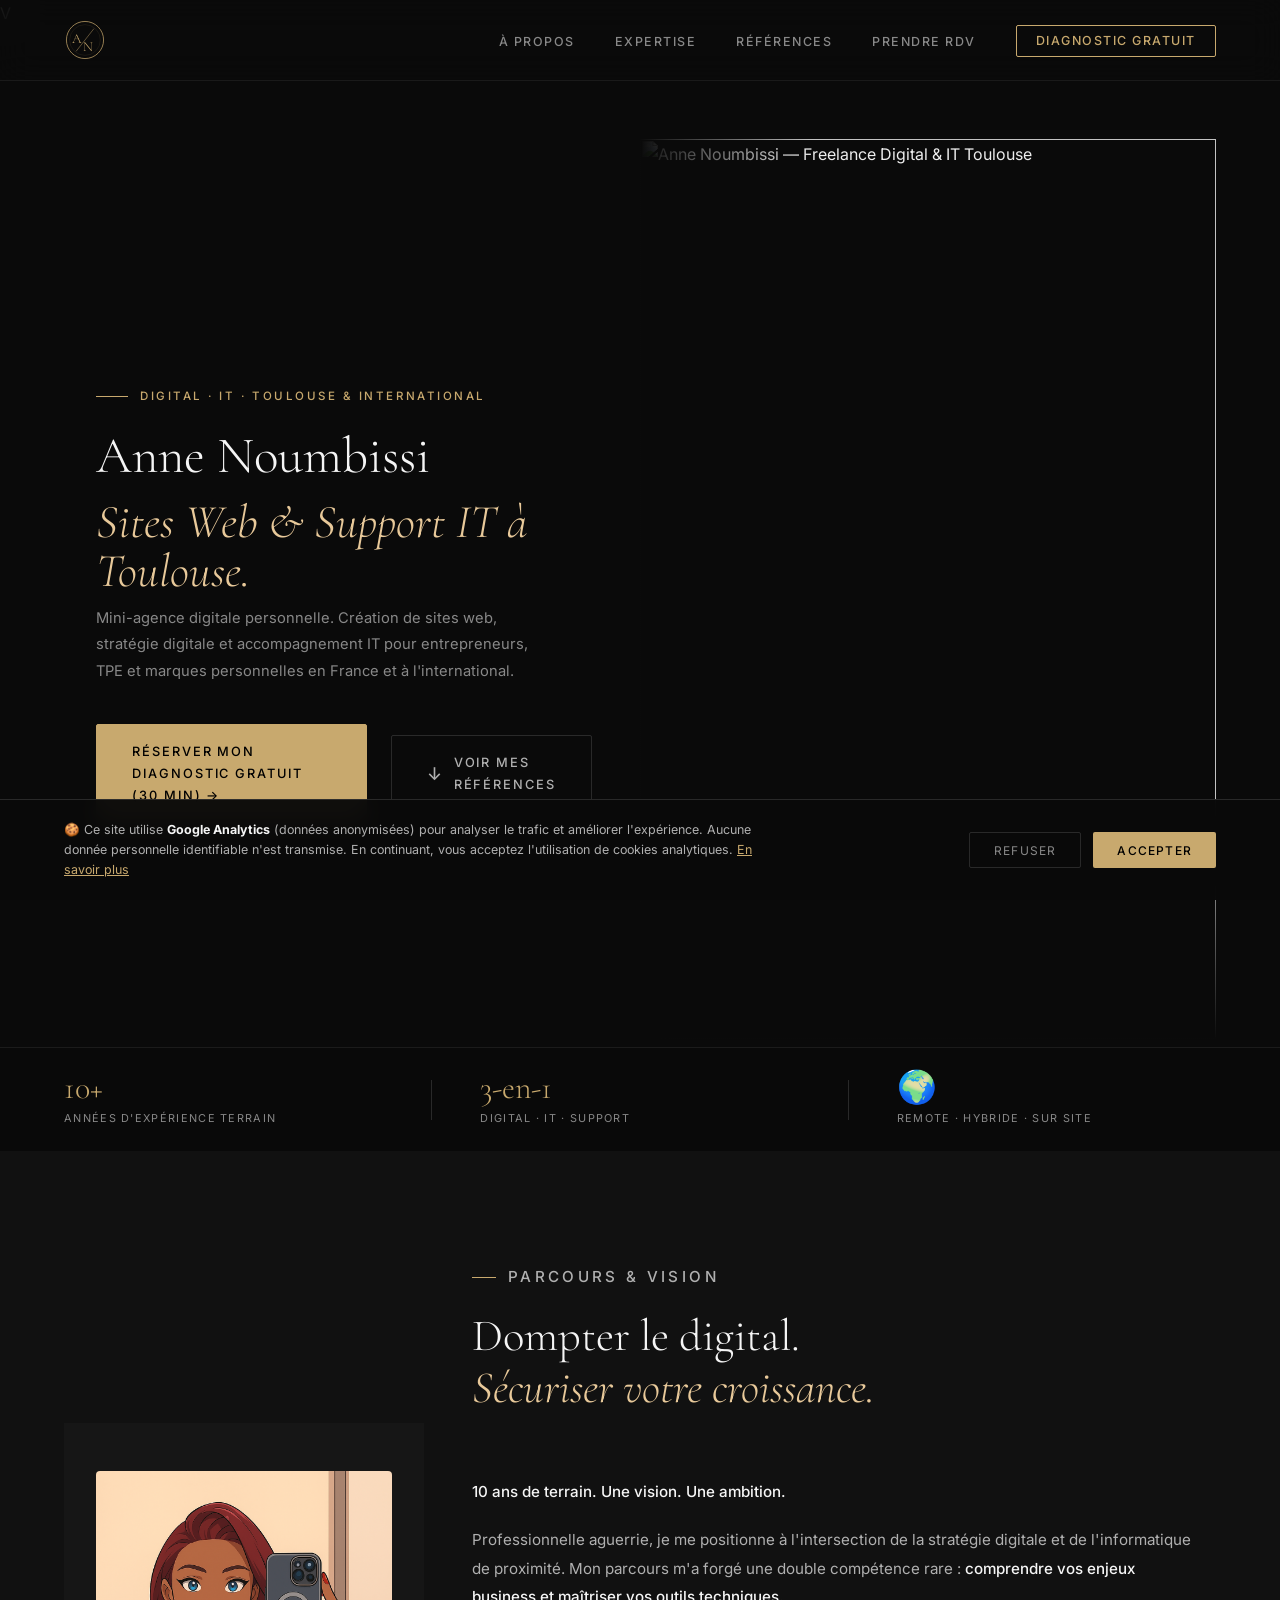
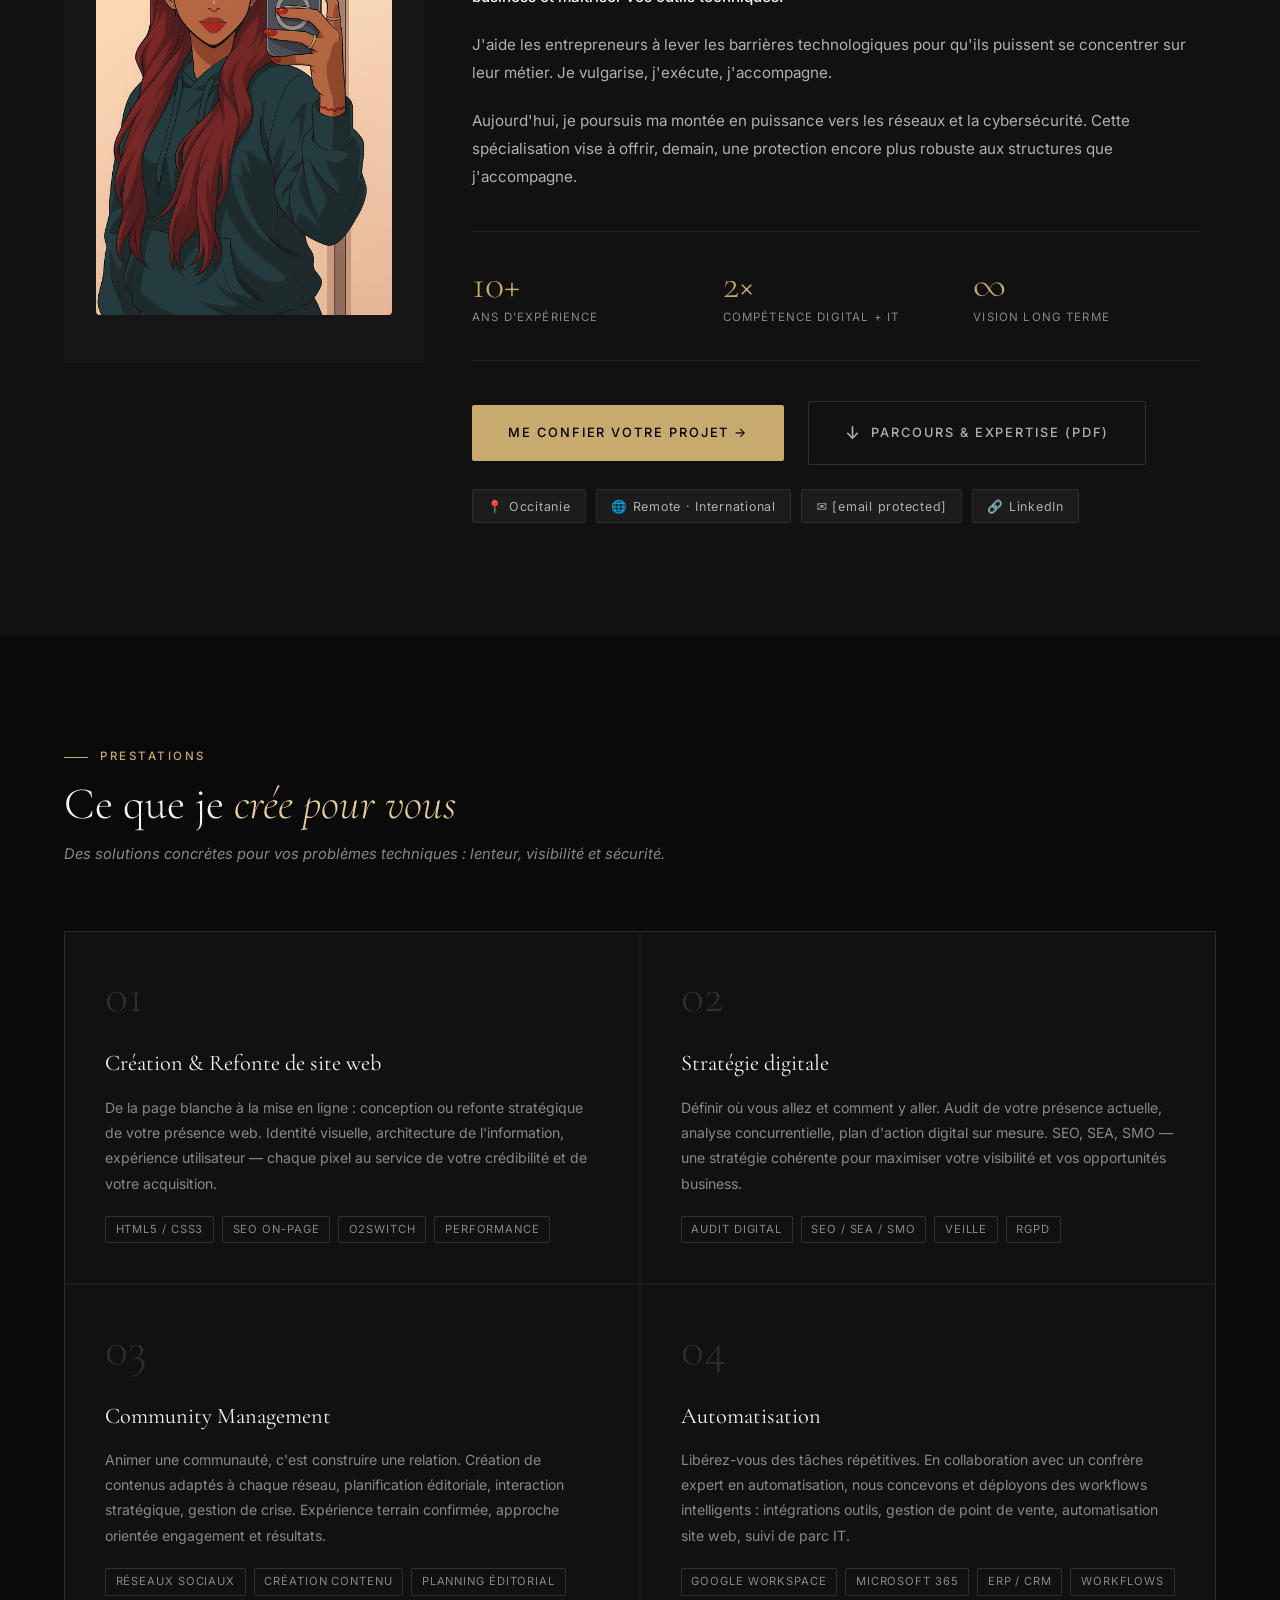
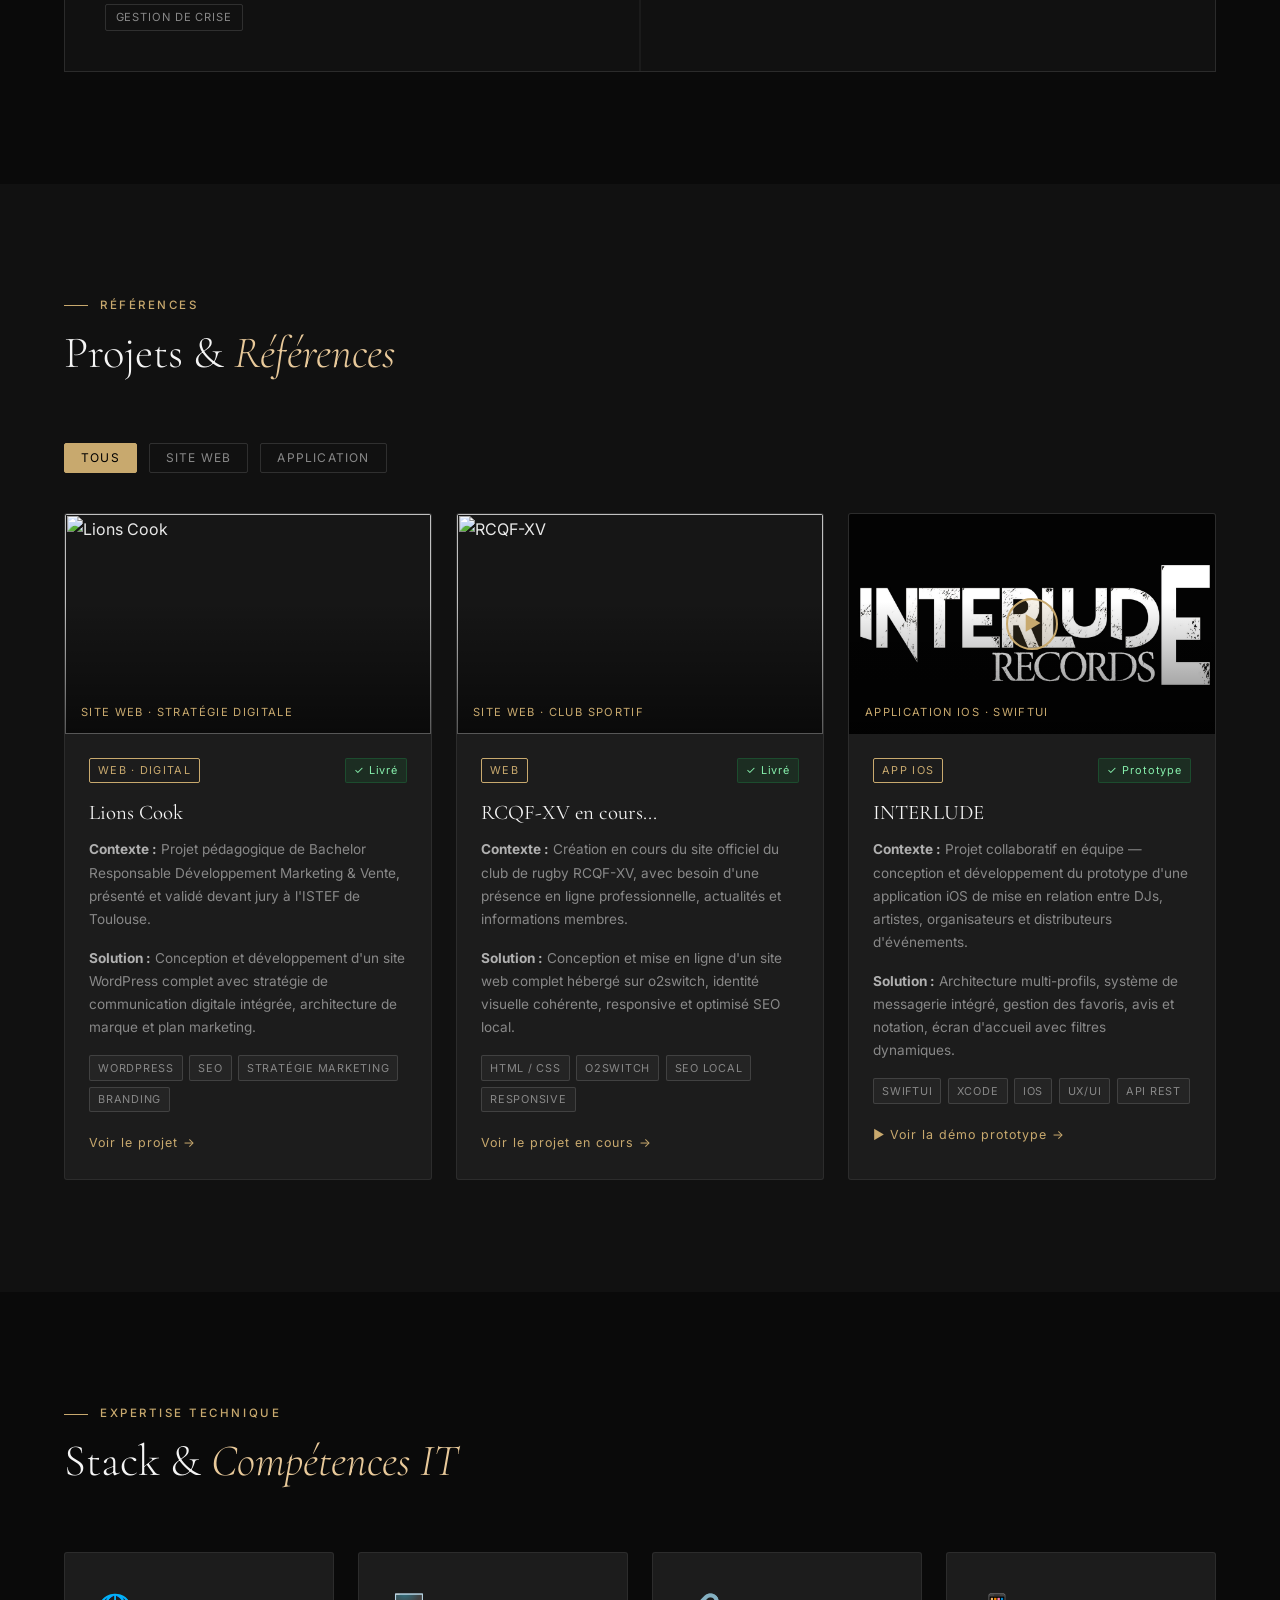
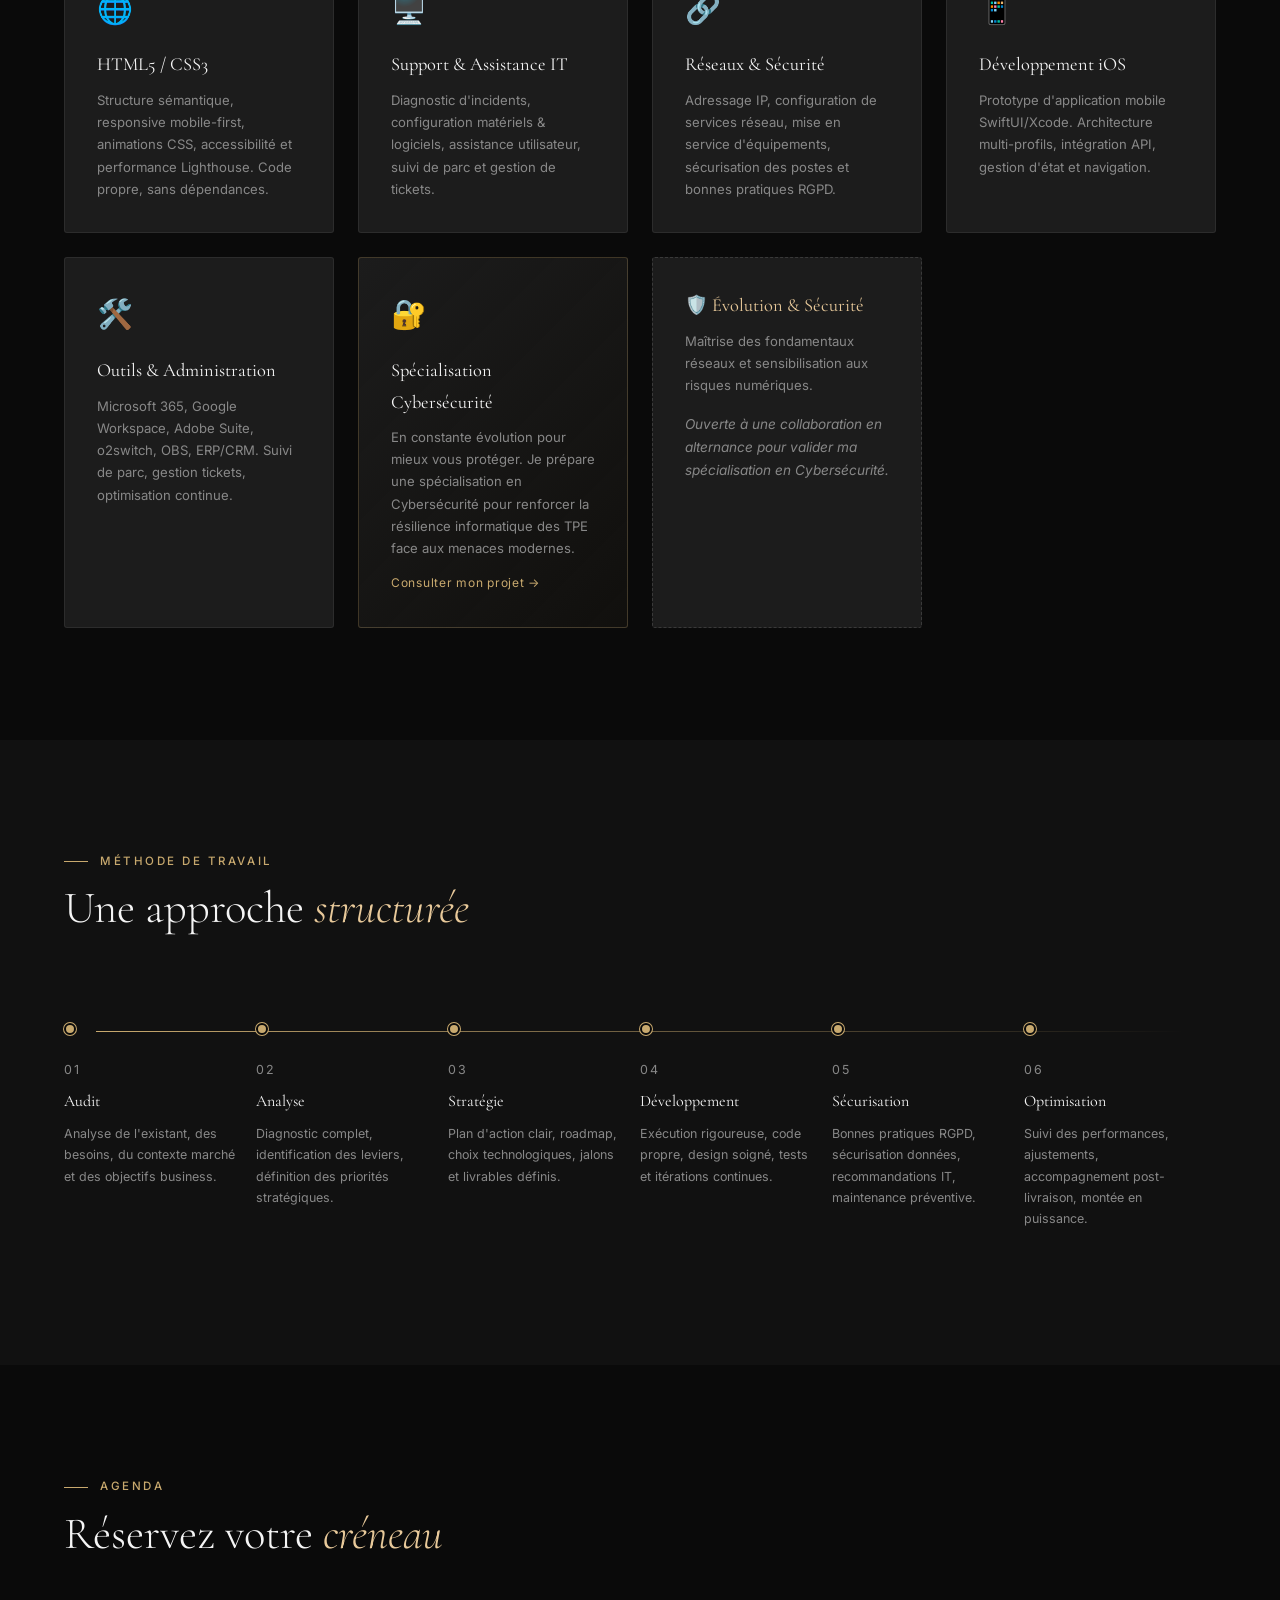
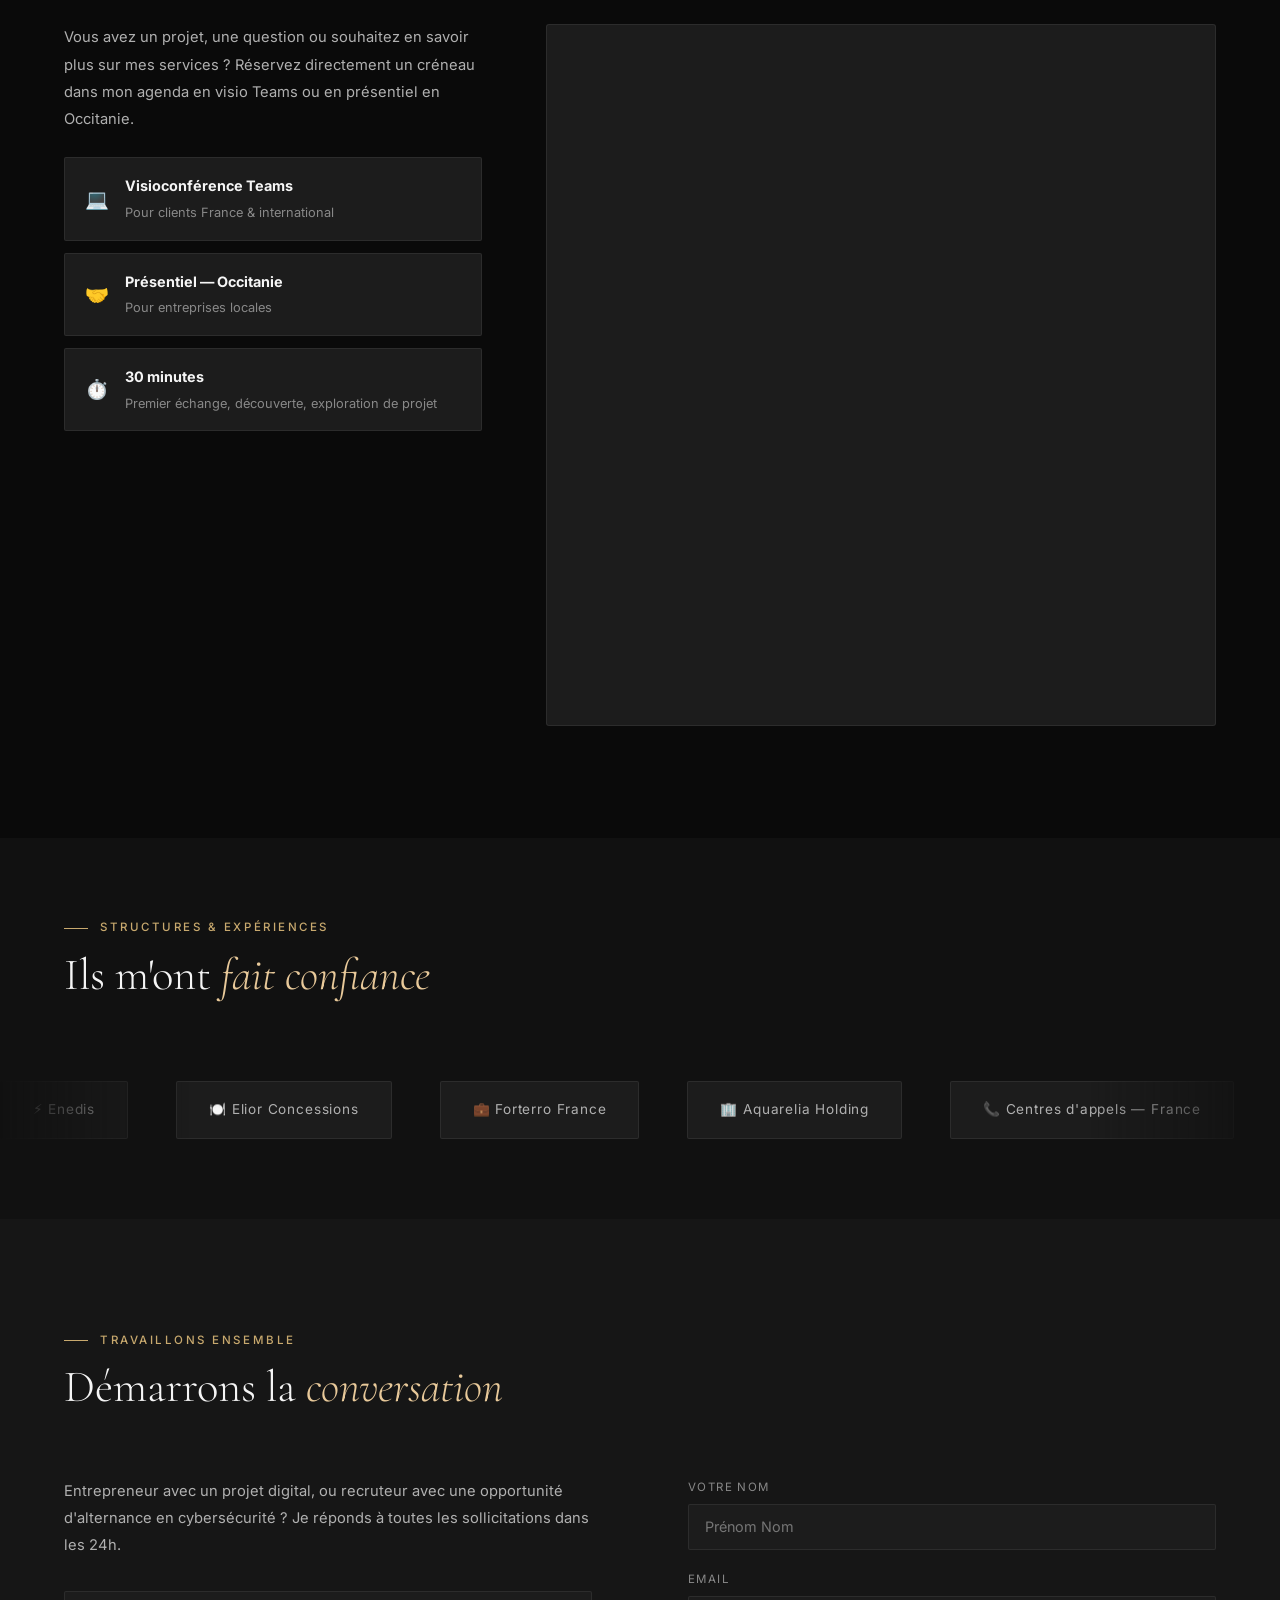
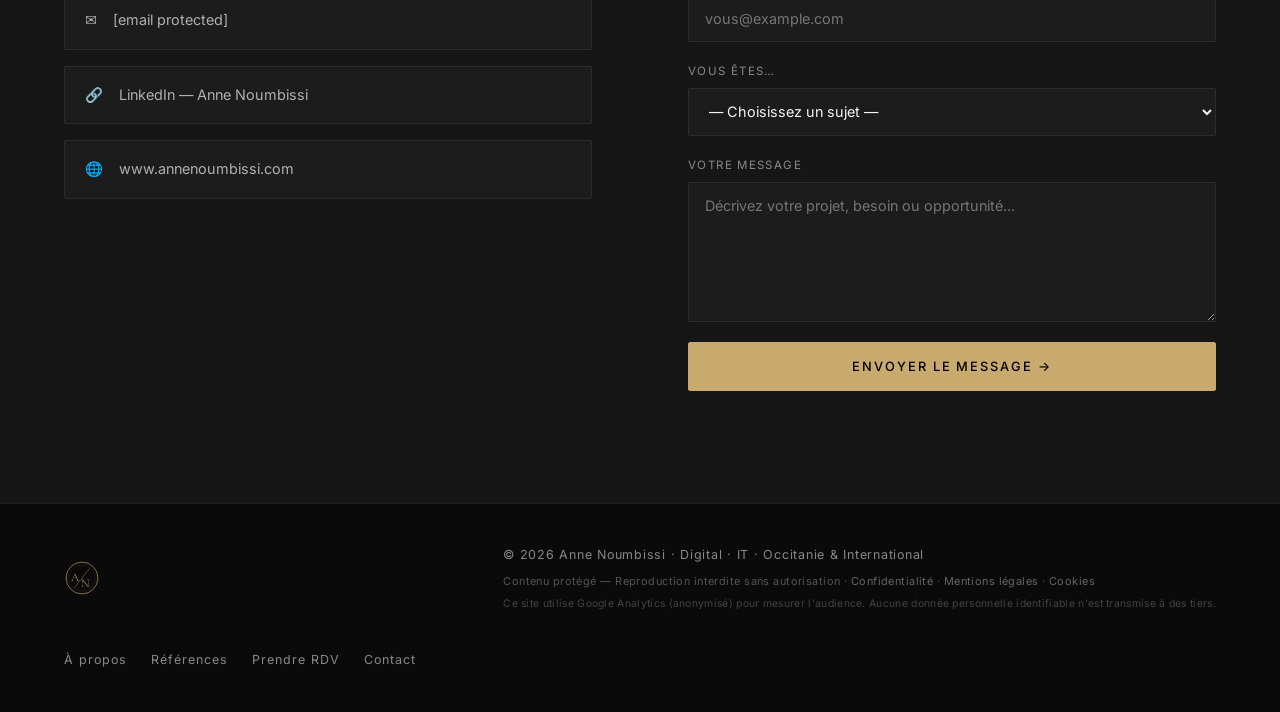
==== commit 284f5f92: "update site" ====
--- a/index.html
+++ b/index.html
@@ -884,4 +884,45 @@
     <p>Toute exploitation non autorisée constitue une contrefaçon sanctionnée par les articles L.335-2 et suivants du CPI.</p>
 
     <h3>4. Limitation de responsabilité</h3>
-    <p>Anne Noumbissi s'efforce d'assurer l'exactitude des informations diffusées sur ce site. Toutefois, elle ne peut garantir l'exactitude, la complétude ou l'actualité des informations. La responsabilité d'Anne N+    <p>Anne Noumbissi s'efforce d'assurer l'exactitude des informations diffusées sur ce site. Toutefois, elle ne peut garantir l'exactitude, la complétude ou l'actualité des informations. La responsabilité d'Anne Noumbissi ne saurait être engagée en cas d'erreur ou d'omission.</p>
+
+    <h3>5. Droit applicable</h3>
+    <p>Ce site est soumis au droit français. Tout litige relatif à son 
+    utilisation relève de la compétence exclusive des tribunaux français.</p>
+
+    <button class="legal-close" onclick="closeLegal('mentions')">Fermer ✕</button>
+  </div>
+</div>
+
+<script>
+  // Cookie banner
+  if (!localStorage.getItem('cookie_consent')) {
+    setTimeout(() => document.getElementById('cookieBanner')
+      .classList.add('visible'), 800);
+  }
+  function acceptCookies() {
+    localStorage.setItem('cookie_consent','accepted');
+    document.getElementById('cookieBanner').classList.remove('visible');
+  }
+  function refuseCookies() {
+    localStorage.setItem('cookie_consent','refused');
+    document.getElementById('cookieBanner').classList.remove('visible');
+    window['ga-disable-GTM-T5TJHKND'] = true;
+  }
+  function openLegal(type) {
+    document.getElementById('modal-'+type).classList.add('open');
+    document.body.style.overflow='hidden';
+  }
+  function closeLegal(type) {
+    document.getElementById('modal-'+type).classList.remove('open');
+    document.body.style.overflow='';
+  }
+  document.querySelectorAll('.legal-modal').forEach(m => {
+    m.addEventListener('click', function(e) {
+      if (e.target===this) { this.classList.remove('open');
+        document.body.style.overflow=''; }
+    });
+  });
+</script>
+</body>
+</html>
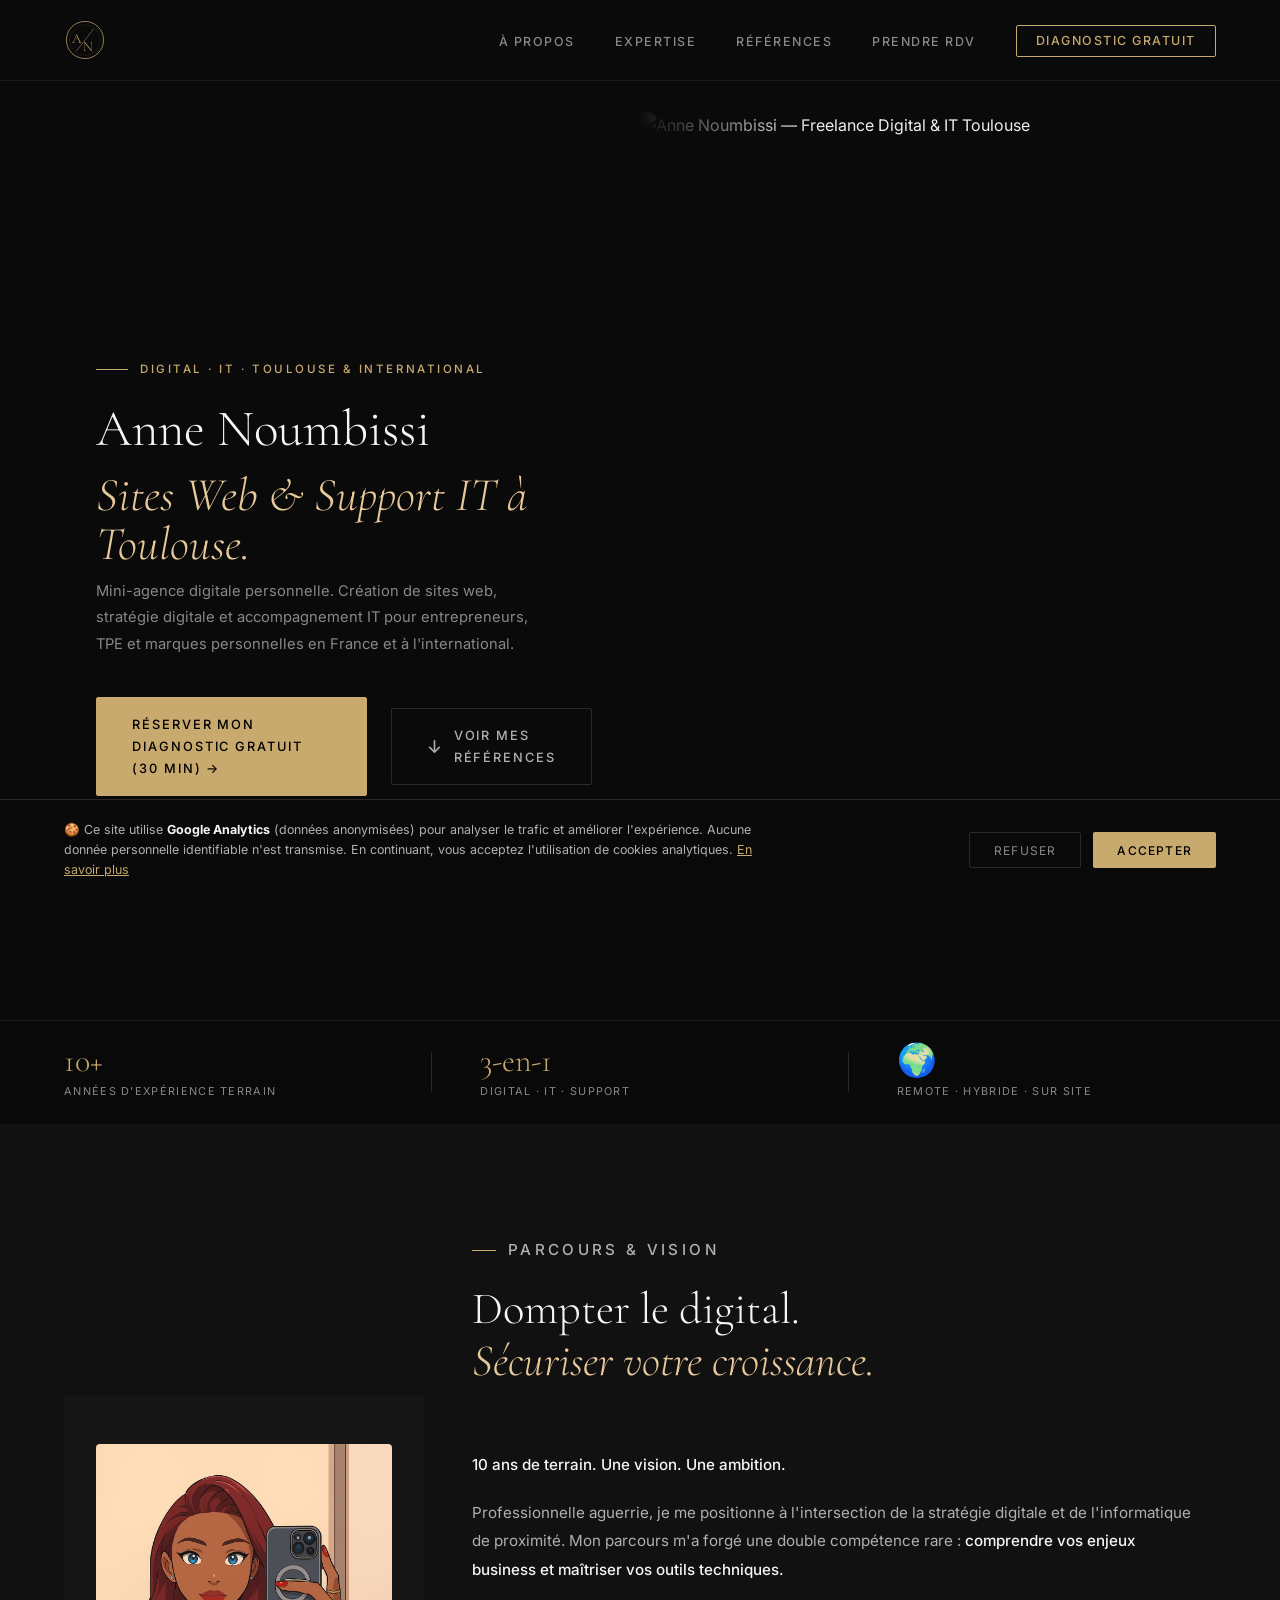
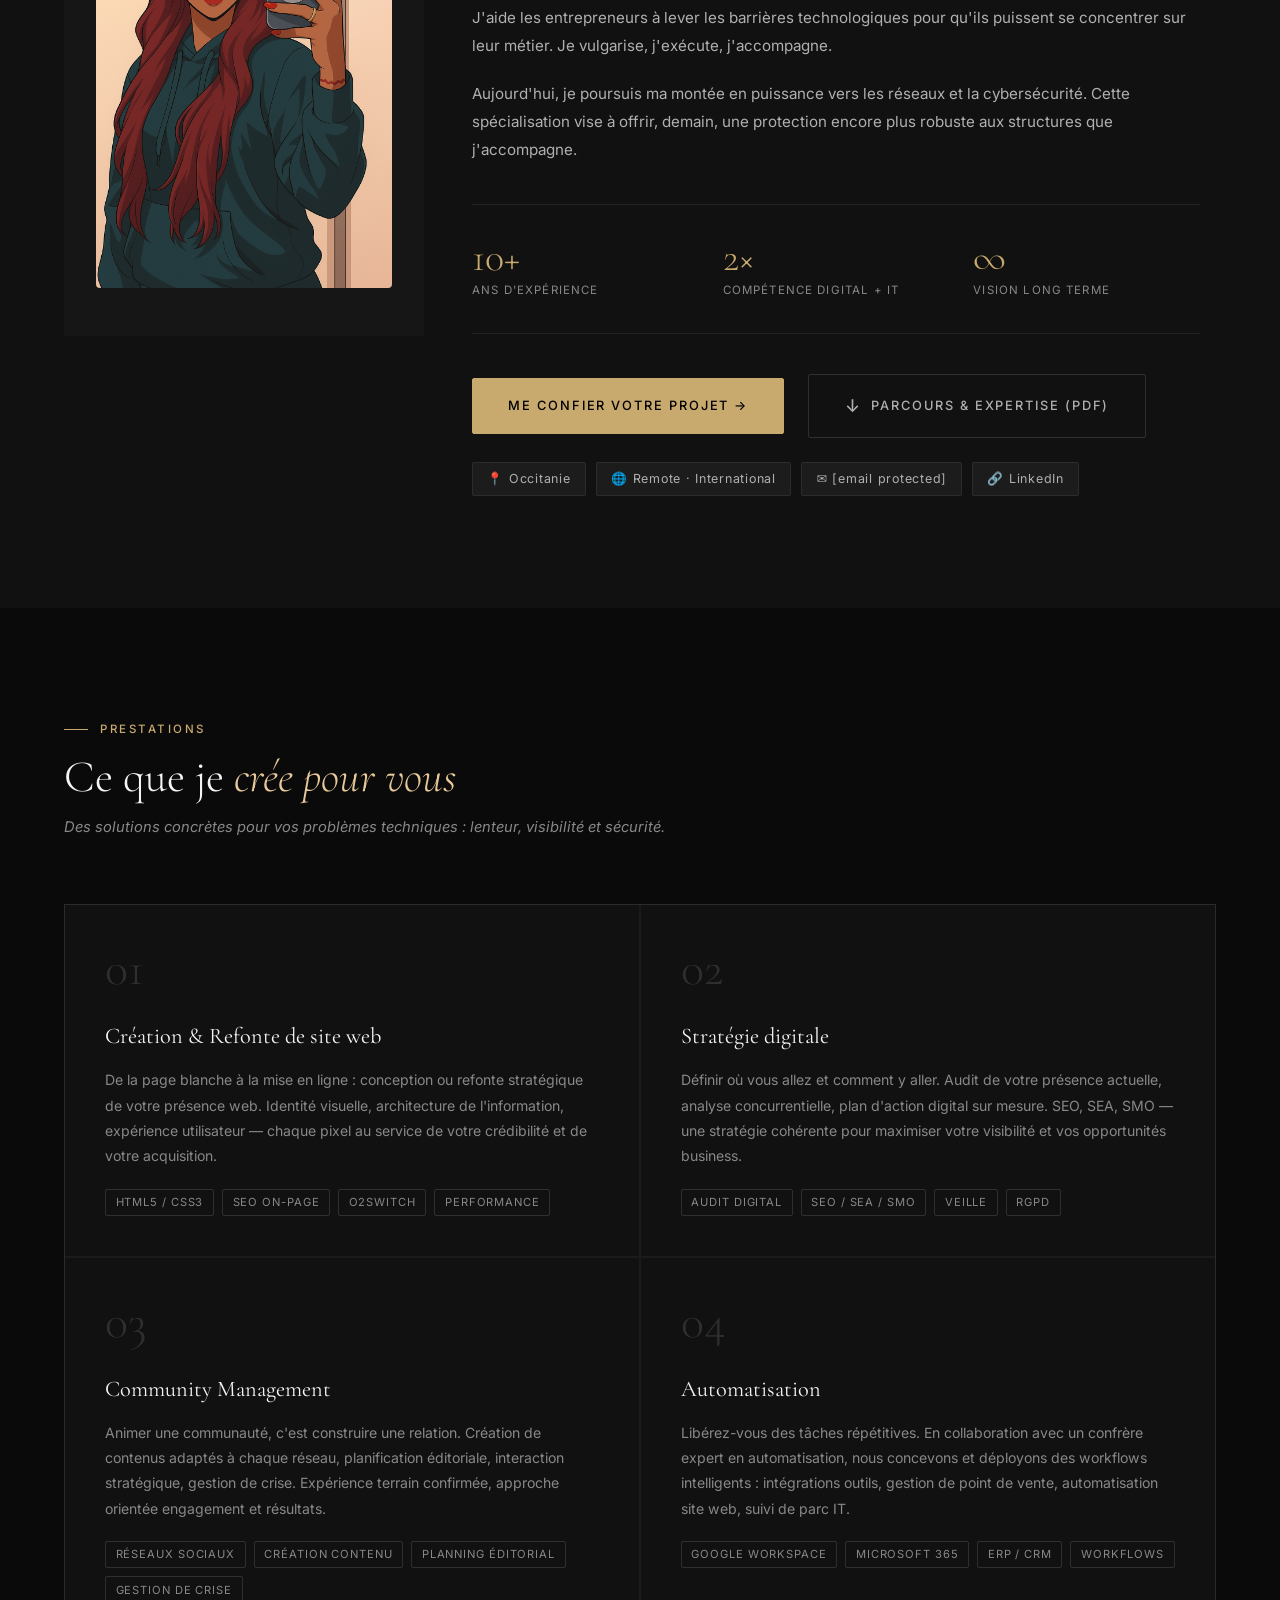
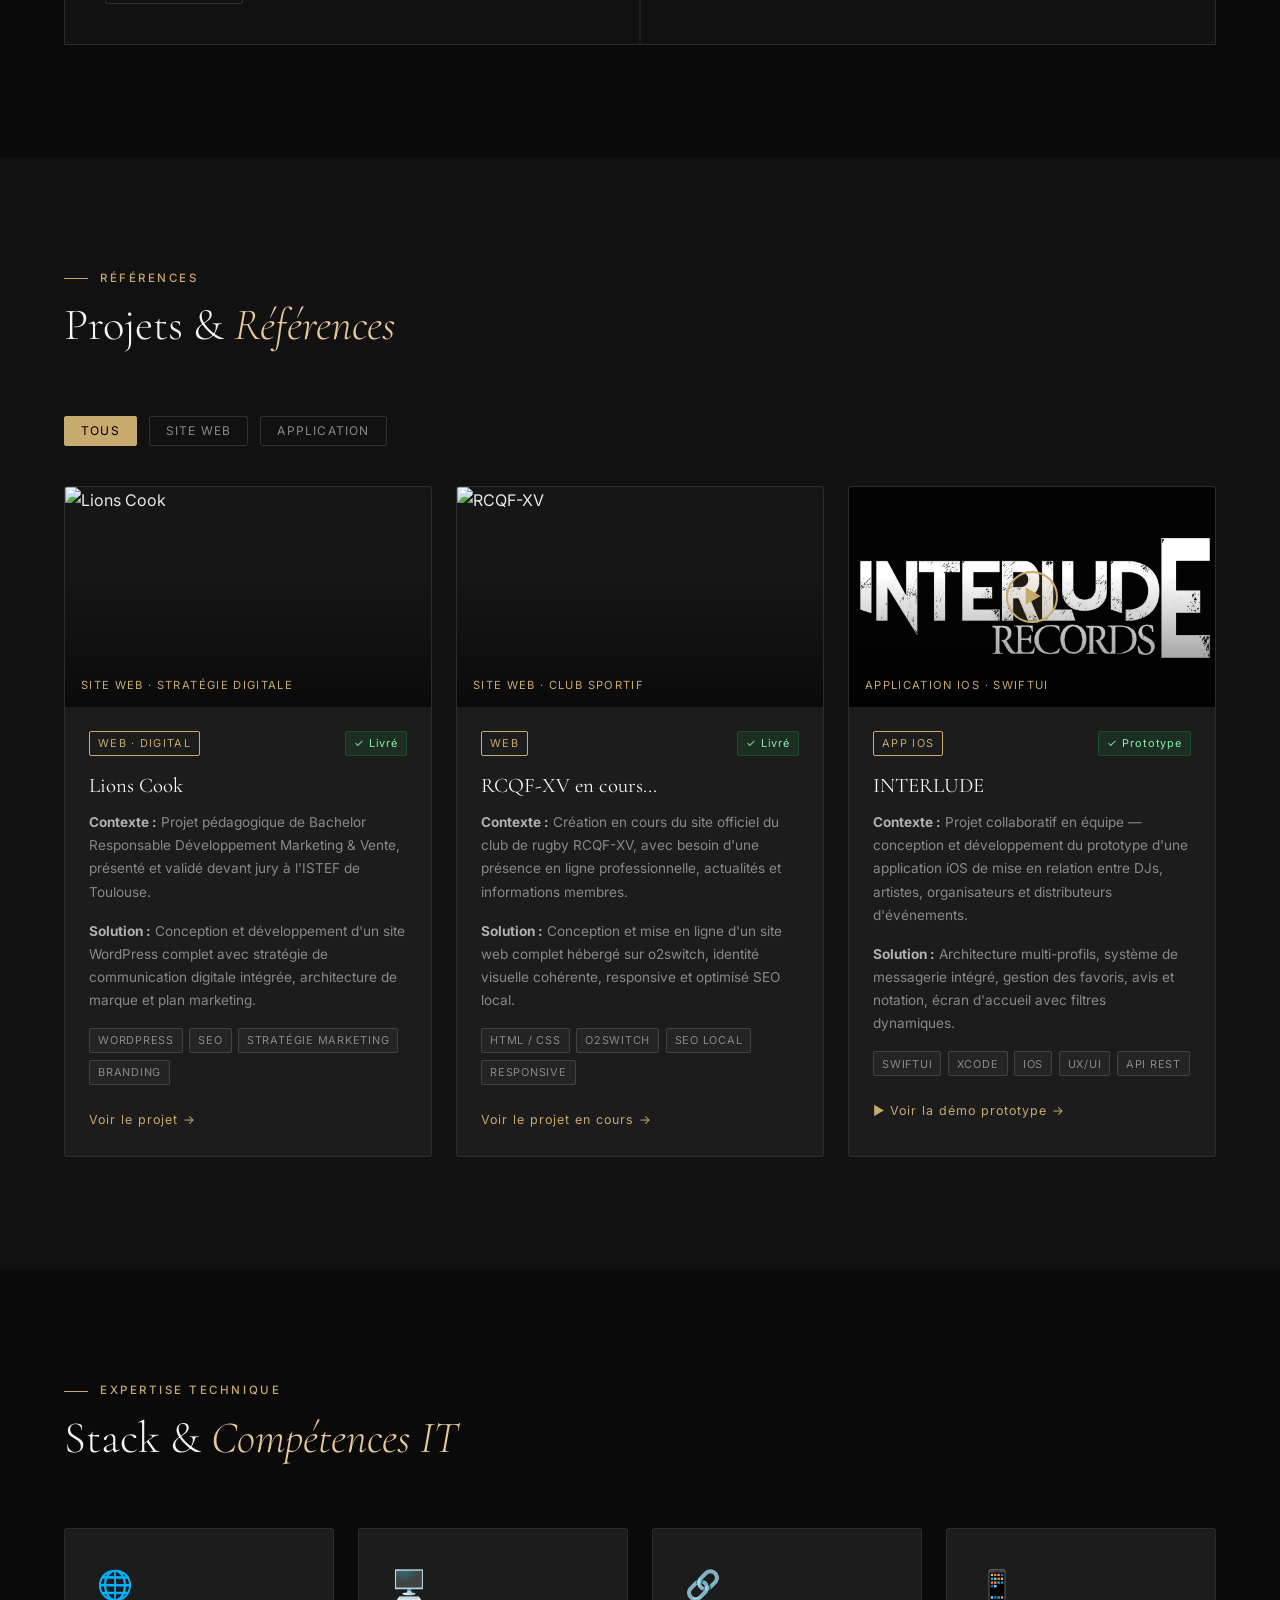
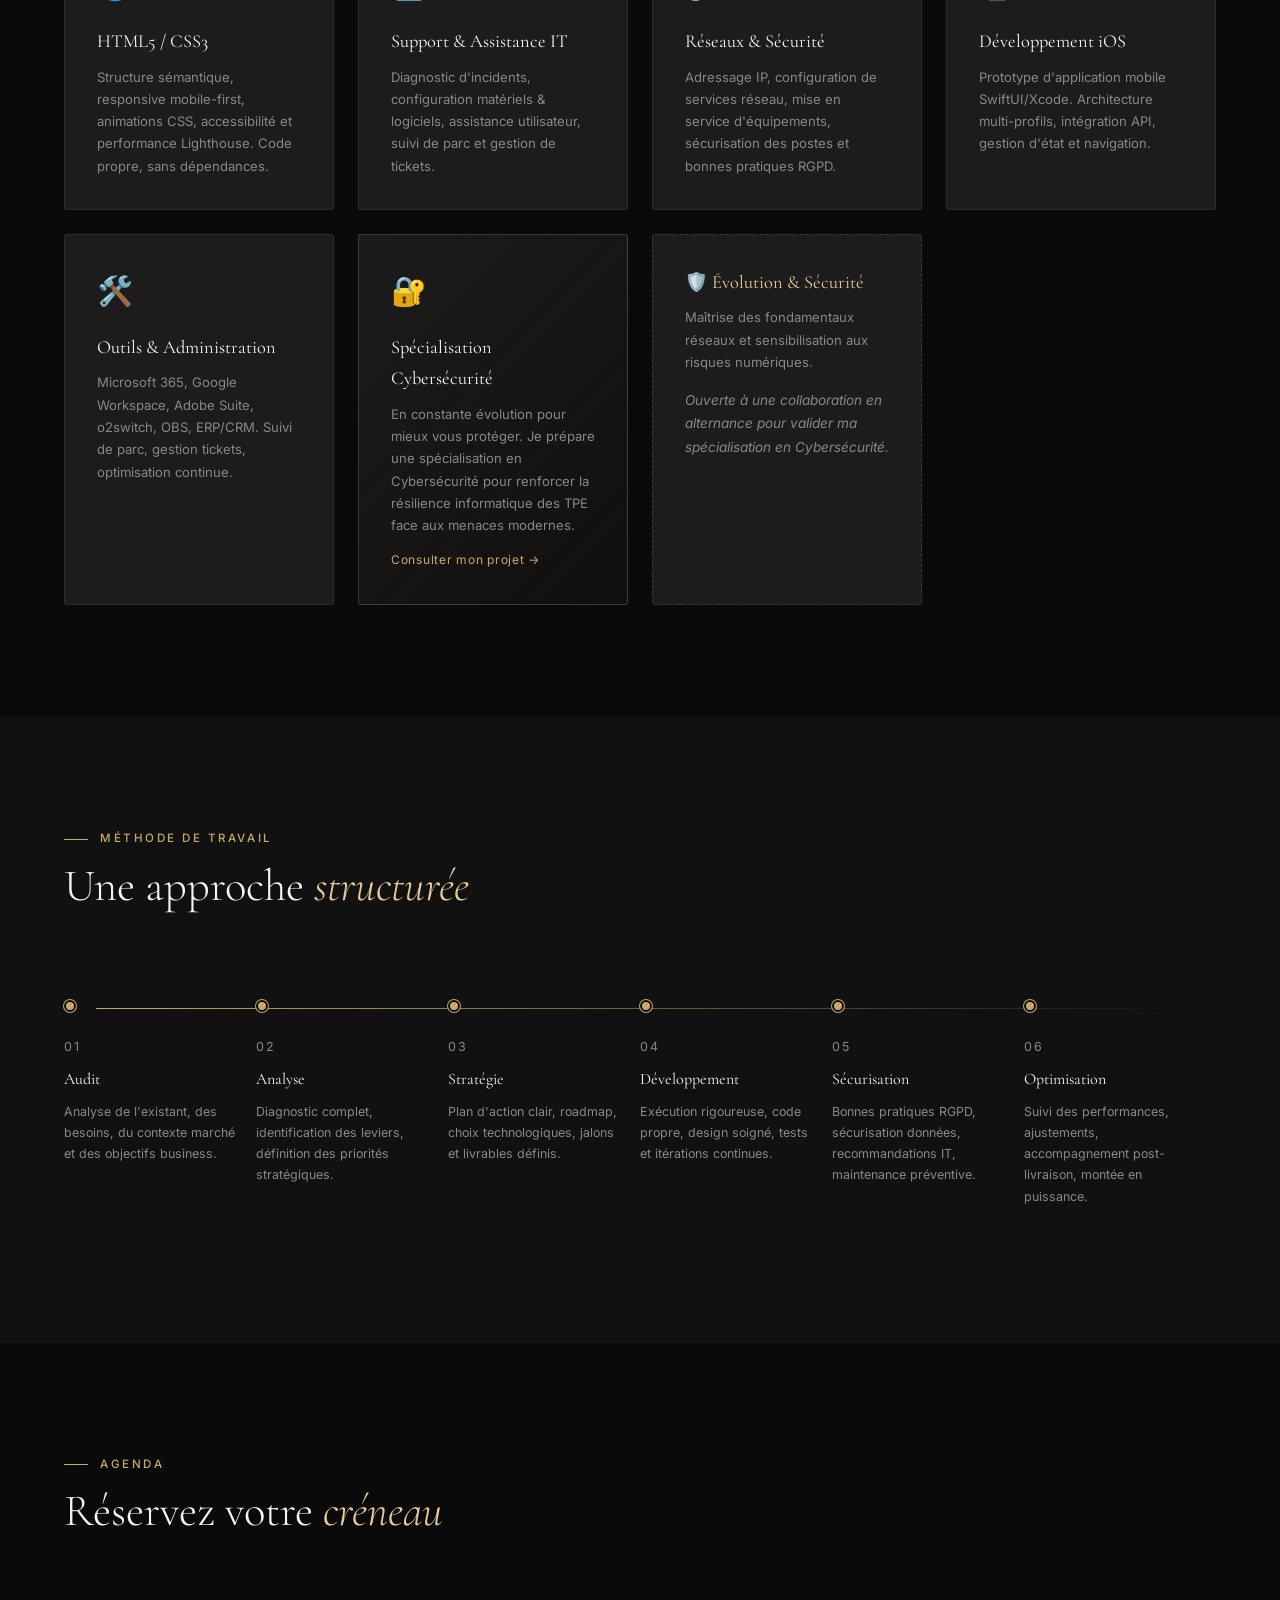
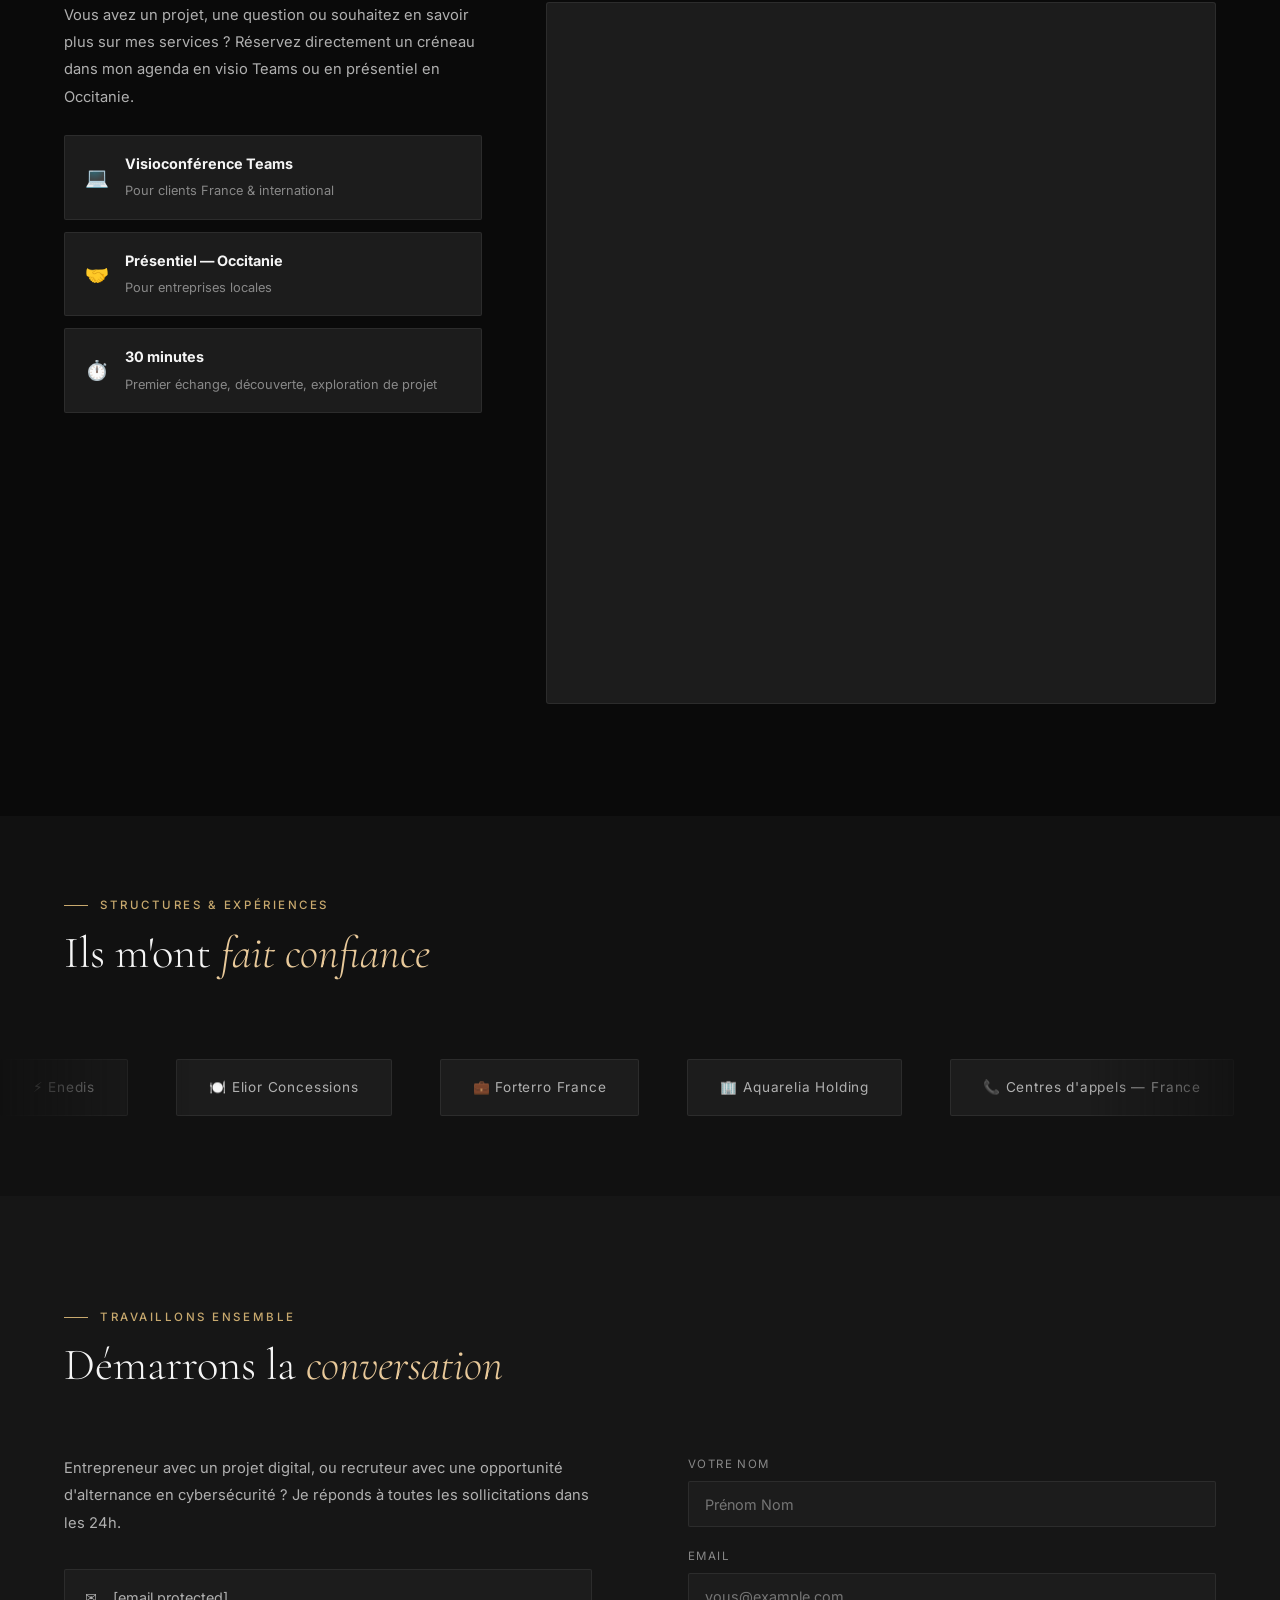
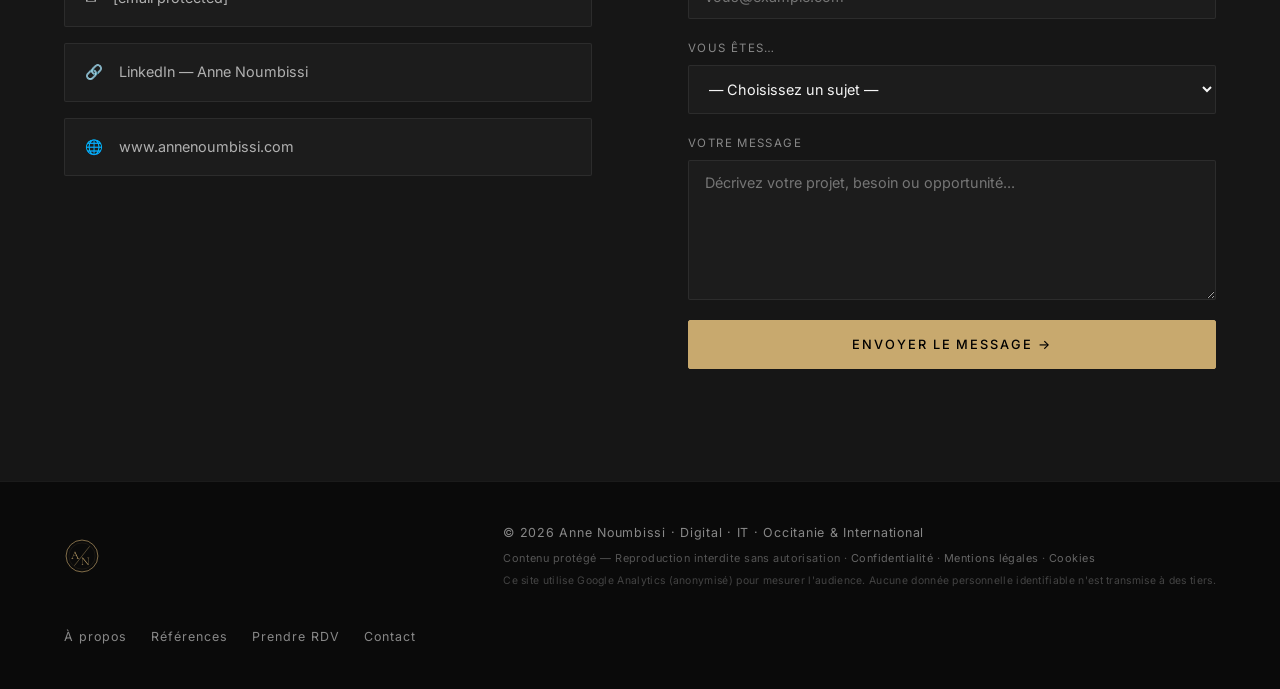
==== commit bd2485c3: "Ajout page maintenance" ====
--- a/index.html
+++ b/index.html
@@ -1,4 +1,4 @@
-V<!DOCTYPE html>
+<!DOCTYPE html>
 <html lang="fr">
 <head>
 <!-- Google Tag Manager -->
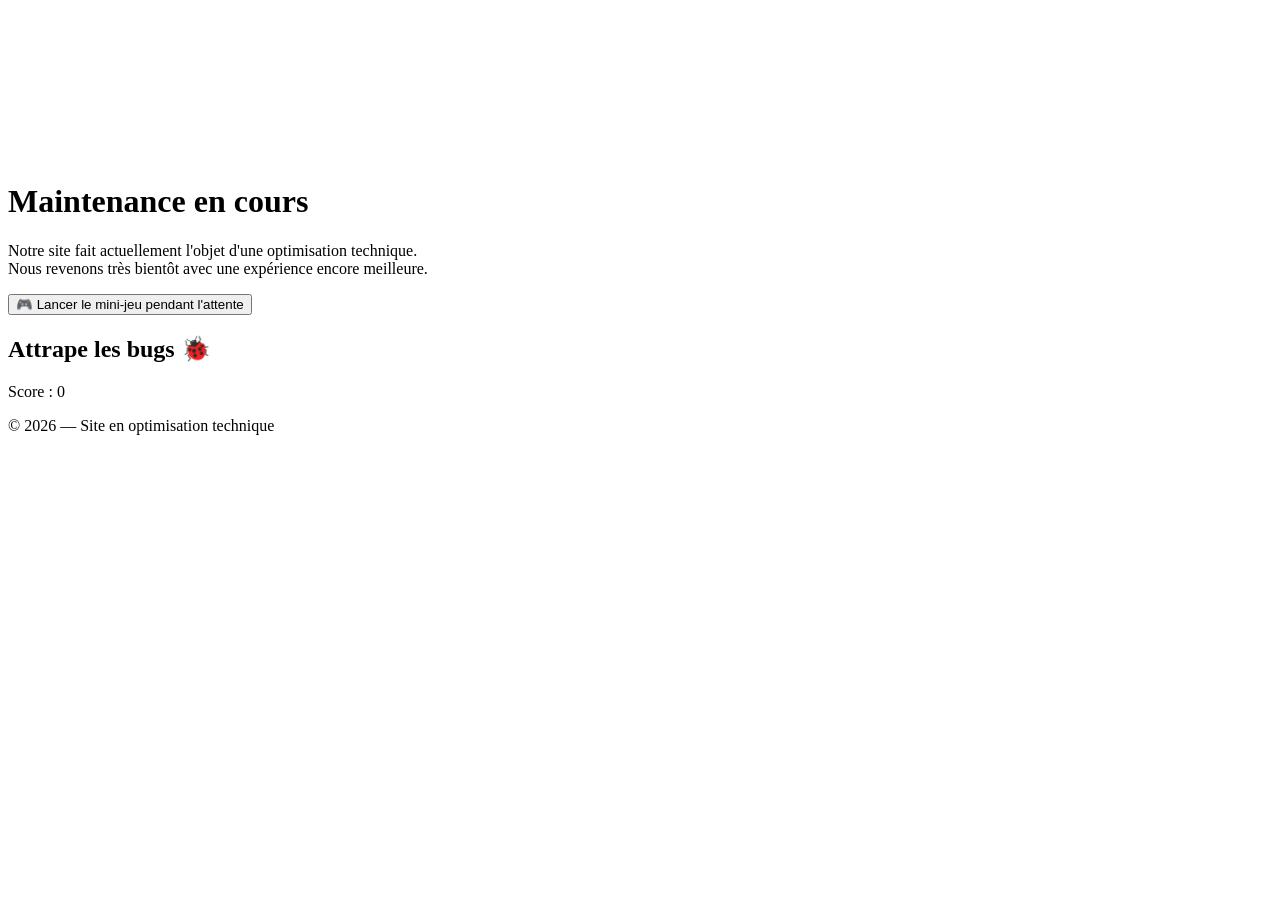
==== commit 5f1307de: "Ajout page maintenance" ====
--- a/index.html
+++ b/index.html
@@ -1,928 +1,57 @@
 <!DOCTYPE html>
 <html lang="fr">
 <head>
-<!-- Google Tag Manager -->
-<script>(function(w,d,s,l,i){w[l]=w[l]||[];w[l].push({'gtm.start':
-new Date().getTime(),event:'gtm.js'});var f=d.getElementsByTagName(s)[0],
-j=d.createElement(s),dl=l!='dataLayer'?'&l='+l:'';j.async=true;j.src=
-'https://www.googletagmanager.com/gtm.js?id='+i+dl;f.parentNode.insertBefore(j,f);
-})(window,document,'script','dataLayer','GTM-T5TJHKND');</script>
-<!-- End Google Tag Manager -->
-  <meta charset="UTF-8"/>
-  <meta name="viewport" content="width=device-width, initial-scale=1.0"/>
-  <title>Anne Noumbissi — Sites Web & Support IT à Toulouse | Freelance Digital</title>
-  <meta name="description" content="Besoin d'un site web ou d'un support informatique à Toulouse ? Anne Noumbissi accompagne les TPE/PME en Occitanie. Expertise 10 ans. Devis gratuit."/>
-  <meta name="keywords" content="création site web freelance Toulouse, refonte site internet Occitanie, stratégie digitale, cybersécurité TPE, support informatique Toulouse, alternance cybersécurité Toulouse"/>
-  <meta property="og:title" content="Anne Noumbissi — Sites Web & Support IT à Toulouse"/>
-  <meta property="og:description" content="Besoin d'un site web ou d'un support IT à Toulouse ? Anne Noumbissi accompagne les TPE/PME en Occitanie. 10 ans d'expérience. Devis gratuit."/>
-  <meta property="og:type" content="website"/>
-  <meta property="og:url" content="https://www.annenoumbissi.com"/>
-  <meta name="author" content="Anne Noumbissi"/>
-  <meta name="copyright" content="© 2026 Anne Noumbissi. Tous droits réservés. Toute reproduction partielle ou totale du contenu, des textes, visuels et scripts est interdite sans autorisation écrite préalable."/>
-  <meta name="robots" content="index, follow"/>
-  <link rel="canonical" href="https://www.annenoumbissi.com"/>
-  <link href="https://fonts.googleapis.com/css2?family=Cormorant+Garamond:ital,wght@0,300;0,400;0,600;1,300;1,400&family=Inter:wght@300;400;500;600&display=swap" rel="stylesheet"/>
-  <style>
-    *,*::before,*::after{box-sizing:border-box;margin:0;padding:0}
-    :root{
-      --black:#0a0a0a;--dark:#111111;--dark2:#161616;--card:#1c1c1c;
-      --border:rgba(255,255,255,0.07);--border2:rgba(255,255,255,0.13);
-      --white:#f5f5f5;--muted:#888;--muted2:#b0b0b0;
-      --accent:#c8a96e;--accent2:#e8c99a;--text:#e8e8e8;
-      --serif:"Cormorant Garamond",Georgia,serif;--sans:"Inter",system-ui,sans-serif
-    }
-    html{scroll-behavior:smooth;font-size:16px}
-    body{font-family:var(--sans);background:var(--black);color:var(--text);line-height:1.7;overflow-x:hidden}
-    ::selection{background:var(--accent);color:#000}
+<meta charset="UTF-8">
+<meta name="viewport" content="width=device-width, initial-scale=1.0">
+<title>Maintenance en cours</title>
 
-    /* NAV */
-    nav{position:fixed;top:0;left:0;right:0;z-index:1000;display:flex;align-items:center;justify-content:space-between;padding:1.2rem 4rem;background:rgba(10,10,10,0.9);backdrop-filter:blur(16px);border-bottom:1px solid var(--border);transition:padding 0.3s}
-    .nav-logo{display:flex;align-items:center;text-decoration:none}
-    .nav-logo svg{display:block}
-    .nav-links{display:flex;align-items:center;gap:2.5rem;list-style:none}
-    .nav-links a{color:var(--muted);text-decoration:none;font-size:0.78rem;font-weight:500;letter-spacing:0.12em;text-transform:uppercase;transition:color 0.25s}
-    .nav-links a:hover{color:var(--white)}
-    .nav-cta{background:transparent;border:1px solid var(--accent);color:var(--accent)!important;padding:0.45rem 1.2rem;border-radius:2px;transition:background 0.25s,color 0.25s!important}
-    .nav-cta:hover{background:var(--accent);color:#000!important}
+<link rel="stylesheet" href="style.css">
 
-    /* BURGER */
-    .burger{display:none;flex-direction:column;justify-content:center;align-items:center;gap:5px;background:none;border:none;cursor:pointer;padding:0.5rem;z-index:1100}
-    .burger span{display:block;width:22px;height:1.5px;background:var(--accent);transition:all 0.3s}
-    .burger.open span:nth-child(1){transform:translateY(6.5px) rotate(45deg)}
-    .burger.open span:nth-child(2){opacity:0}
-    .burger.open span:nth-child(3){transform:translateY(-6.5px) rotate(-45deg)}
-    .mobile-menu{display:none;position:fixed;top:0;left:0;right:0;bottom:0;background:rgba(10,10,10,0.97);z-index:1050;flex-direction:column;align-items:center;justify-content:center;gap:2rem}
-    .mobile-menu.open{display:flex}
-    .mobile-menu a{color:var(--white);text-decoration:none;font-size:1.4rem;font-family:var(--serif);font-weight:300;letter-spacing:0.1em;transition:color 0.2s}
-    .mobile-menu a:hover{color:var(--accent)}
-    .mobile-menu .nav-cta{font-family:var(--sans);font-size:0.85rem;padding:0.75rem 2rem}
-    @media(max-width:1024px){.nav-links{display:none}.burger{display:flex}}
+<link href="https://fonts.googleapis.com/css2?family=Poppins:wght@300;400;600&display=swap" rel="stylesheet">
 
-    /* HERO */
-    .hero{min-height:100vh;display:grid;grid-template-columns:1fr 1fr;align-items:center;position:relative;overflow:hidden}
-    .hero-left{padding:7rem 3rem 5rem 2rem;z-index:2;position:relative;text-align:left}
-    .hero-eyebrow{font-size:0.72rem;font-weight:500;letter-spacing:0.22em;text-transform:uppercase;color:var(--accent);margin-bottom:1.5rem;display:flex;align-items:center;gap:0.75rem}
-    .hero-eyebrow::before{content:'';display:block;width:32px;height:1px;background:var(--accent)}
-    .hero h1{font-family:var(--serif);font-size:clamp(2.6rem,4vw,4.8rem);font-weight:300;line-height:1.05;margin-bottom:0.5rem;color:var(--white);text-align:left}
-    .hero h1 .hero-name{display:block;white-space:nowrap}
-    .hero h1 em{display:block;margin-top:-0.85em;font-style:italic;color:var(--accent2);font-size:0.92em}
-    .hero-desc{font-size:0.92rem;color:var(--muted);max-width:460px;margin-bottom:2.5rem;line-height:1.8}
-    .hero-cta{display:flex;gap:1.5rem;margin-top:2.5rem;flex-wrap:nowrap;align-items:center}
-    .btn{display:inline-flex;align-items:center;justify-content:center;padding:1rem 2.2rem;font-size:0.8rem;font-weight:500;letter-spacing:0.15em;text-transform:uppercase;text-decoration:none;transition:all 0.4s cubic-bezier(0.165,0.84,0.44,1);border-radius:2px;cursor:pointer;font-family:var(--sans)}
-    .btn-gold{background:var(--accent);color:#000;border:1px solid var(--accent)}
-    .btn-gold:hover{background:transparent;color:var(--accent);transform:translateY(-3px);box-shadow:0 10px 20px rgba(200,169,110,0.2)}
-    .btn-ghost{background:transparent;border:1px solid var(--border2);color:var(--muted2)}
-    .btn-ghost:hover{border-color:var(--accent2);color:var(--white);transform:translateY(-3px);background:rgba(255,255,255,0.03)}
-    .btn-ghost::before{content:'↓';margin-right:10px;font-size:1.1rem;transition:transform 0.3s}
-    .btn-ghost:hover::before{transform:translateY(3px)}
-    .hero-right{position:relative;height:100vh;overflow:hidden}
-    .hero-right img{width:100%;height:100%;object-fit:cover;object-position:top center;display:block;filter:grayscale(15%) contrast(1.05)}
-    .hero-right::after{content:'';position:absolute;inset:0;background:linear-gradient(to right,var(--black) 0%,transparent 30%),linear-gradient(to top,var(--black) 0%,transparent 25%)}
-    @keyframes scrollBounce{0%,100%{transform:translateX(-50%) translateY(0)}50%{transform:translateX(-50%) translateY(6px)}}
+</head>
 
-    /* SECTIONS */
-    section{padding:7rem 4rem}
-    .section-header{margin-bottom:4rem}
-    .section-eyebrow{font-size:0.72rem;font-weight:500;letter-spacing:0.22em;text-transform:uppercase;color:var(--accent);margin-bottom:0.75rem;display:flex;align-items:center;gap:0.75rem}
-    .section-eyebrow::before{content:'';display:block;width:24px;height:1px;background:var(--accent)}
-    .section-title{font-family:var(--serif);font-size:clamp(2rem,3.5vw,3.2rem);font-weight:300;color:var(--white);line-height:1.15}
-    .section-title em{font-style:italic;color:var(--accent2)}
-    .section-subtitle{font-size:0.92rem;color:var(--muted);margin-top:0.75rem;font-style:italic}
+<body>
 
-    /* ABOUT */
-    #about{background:var(--dark)}
-    .about-grid{display:grid;grid-template-columns:360px 1fr;gap:0;align-items:center}
-    .about-avatar-wrap{position:relative;display:flex;align-items:center;justify-content:center;padding:3rem 2rem;background:var(--dark2)}
-    .about-avatar-wrap img{width:100%;max-width:300px;height:auto;object-fit:contain;display:block;filter:none;border-radius:4px}
-    .about-avatar-frame{display:none}
-    .about-content{padding:0 1rem 0 3rem;}.about-content p{color:var(--muted2);font-size:0.95rem;margin-bottom:1.25rem;line-height:1.85}
-    .about-content p strong{color:var(--white);font-weight:500}
-    .about-intro-highlight{font-family:var(--serif);font-size:1.15rem;font-style:italic;color:var(--accent2);margin-bottom:1.5rem;line-height:1.6;border-left:2px solid var(--accent);padding-left:1rem}
-    .about-stats{display:grid;grid-template-columns:repeat(3,1fr);gap:1.5rem;margin:2.5rem 0;padding:2rem 0;border-top:1px solid var(--border);border-bottom:1px solid var(--border)}
-    .stat-num{font-family:var(--serif);font-size:2.5rem;font-weight:300;color:var(--accent);line-height:1;margin-bottom:0.25rem}
-    .stat-label{font-size:0.72rem;letter-spacing:0.1em;text-transform:uppercase;color:var(--muted)}
-    .about-chips{display:flex;flex-wrap:wrap;gap:0.6rem;margin-top:1.5rem}
-    .chip{background:var(--card);border:1px solid var(--border);color:var(--muted2);padding:0.35rem 0.9rem;border-radius:2px;font-size:0.78rem;letter-spacing:0.06em}
-    .chip a{color:inherit;text-decoration:none}.chip a:hover{color:var(--accent)}
+<canvas id="network"></canvas>
 
-    /* SERVICES */
-    #services{background:var(--black)}
-    .services-grid{display:grid;grid-template-columns:1fr 1fr;gap:1.5px;background:var(--border);border:1px solid var(--border)}
-    .service-card{background:var(--dark);padding:2.5rem;position:relative;overflow:hidden;transition:background 0.3s}
-    .service-card::before{content:'';position:absolute;bottom:0;left:0;width:0;height:2px;background:var(--accent);transition:width 0.4s ease}
-    .service-card:hover{background:var(--card)}.service-card:hover::before{width:100%}
-    .service-num{font-family:var(--serif);font-size:3rem;font-weight:300;color:var(--border2);line-height:1;margin-bottom:1.5rem;transition:color 0.3s}
-    .service-card:hover .service-num{color:var(--accent);opacity:0.4}
-    .service-card h3{font-family:var(--serif);font-size:1.4rem;font-weight:400;color:var(--white);margin-bottom:0.75rem}
-    .service-card p{font-size:0.88rem;color:var(--muted);line-height:1.8;margin-bottom:1.25rem}
-    .service-tags{display:flex;flex-wrap:wrap;gap:0.5rem}
-    .service-tag{font-size:0.7rem;letter-spacing:0.08em;text-transform:uppercase;border:1px solid var(--border2);color:var(--muted);padding:0.2rem 0.6rem;border-radius:2px}
+<div class="container">
 
-    /* PORTFOLIO */
-    #portfolio{background:var(--dark)}
-    .portfolio-filters{display:flex;gap:0.75rem;flex-wrap:wrap;margin-bottom:2.5rem}
-    .filter-btn{background:transparent;border:1px solid var(--border2);color:var(--muted);padding:0.4rem 1rem;border-radius:2px;font-size:0.75rem;font-family:var(--sans);letter-spacing:0.1em;text-transform:uppercase;cursor:pointer;transition:all 0.25s}
-    .filter-btn.active,.filter-btn:hover{background:var(--accent);color:#000;border-color:var(--accent)}
-    .portfolio-grid{display:grid;grid-template-columns:repeat(auto-fill,minmax(340px,1fr));gap:1.5rem}
-    .project-card{background:var(--card);border:1px solid var(--border);border-radius:3px;overflow:hidden;transition:transform 0.3s,border-color 0.3s;cursor:pointer}
-    .project-card:hover{transform:translateY(-6px);border-color:var(--accent)}
-    .project-thumb{height:220px;position:relative;overflow:hidden;background:var(--dark2)}
-    .project-thumb img{width:100%;height:100%;object-fit:cover;object-position:top center;display:block;transition:transform 0.5s ease}
-    .project-card:hover .project-thumb img{transform:scale(1.05)}
-    .project-thumb::after{content:'';position:absolute;inset:0;background:linear-gradient(to top,rgba(0,0,0,0.55) 0%,transparent 60%);pointer-events:none}
-    .project-thumb-label{position:absolute;bottom:0;left:0;right:0;padding:0.75rem 1rem;font-size:0.7rem;letter-spacing:0.12em;text-transform:uppercase;color:var(--accent);z-index:1}
-    .project-thumb-play{position:absolute;top:50%;left:50%;transform:translate(-50%,-50%);width:52px;height:52px;border-radius:50%;background:rgba(200,169,110,0.15);border:2px solid var(--accent);display:flex;align-items:center;justify-content:center;font-size:1.2rem;color:var(--accent);transition:background 0.3s;pointer-events:none;z-index:2}
-    .project-card:hover .project-thumb-play{background:rgba(200,169,110,0.35)}
-    .project-body{padding:1.5rem}
-    .project-meta{display:flex;align-items:center;justify-content:space-between;margin-bottom:0.75rem}
-    .project-type{font-size:0.68rem;letter-spacing:0.12em;text-transform:uppercase;color:var(--accent);border:1px solid var(--accent);padding:0.15rem 0.5rem;border-radius:2px}
-    .project-status{font-size:0.68rem;letter-spacing:0.08em;padding:0.15rem 0.5rem;border-radius:2px}
-    .status-done{background:rgba(34,197,94,0.1);color:#86efac;border:1px solid rgba(34,197,94,0.2)}
-    .status-wip{background:rgba(200,169,110,0.1);color:var(--accent);border:1px solid rgba(200,169,110,0.2)}
-    .project-body h3{font-family:var(--serif);font-size:1.3rem;font-weight:400;color:var(--white);margin-bottom:0.5rem}
-    .project-body p{font-size:0.85rem;color:var(--muted);line-height:1.7;margin-bottom:1rem}
-    .project-stack{display:flex;flex-wrap:wrap;gap:0.4rem;margin-bottom:1.25rem}
-    .stack-tag{font-size:0.68rem;letter-spacing:0.07em;text-transform:uppercase;background:rgba(255,255,255,0.04);border:1px solid var(--border2);color:var(--muted);padding:0.15rem 0.5rem;border-radius:2px}
-    .project-link{display:inline-flex;align-items:center;gap:0.4rem;font-size:0.78rem;color:var(--accent);text-decoration:none;letter-spacing:0.08em;border-bottom:1px solid transparent;transition:border-color 0.2s;padding-bottom:1px}
-    .project-link:hover{border-color:var(--accent)}
+<h1 class="title">Maintenance en cours</h1>
 
-    /* EXPERTISE */
-    #expertise{background:var(--black)}
-    .expertise-grid{display:grid;grid-template-columns:repeat(auto-fill,minmax(220px,1fr));gap:1.5rem;max-width:1200px}
-    .expertise-card{background:var(--card);border:1px solid var(--border);border-radius:3px;padding:2rem;transition:border-color 0.3s,transform 0.3s}
-    .expertise-card:hover{border-color:var(--accent);transform:translateY(-4px)}
-    .expertise-icon{font-size:1.8rem;margin-bottom:1rem;display:block}
-    .expertise-card h4{font-family:var(--serif);font-size:1.15rem;font-weight:400;color:var(--white);margin-bottom:0.5rem}
-    .expertise-card p{font-size:0.82rem;color:var(--muted);line-height:1.7}
-    .expertise-card .card-link{display:inline-flex;align-items:center;gap:0.35rem;font-size:0.75rem;color:var(--accent);text-decoration:none;margin-top:0.85rem;letter-spacing:0.06em;border-bottom:1px solid transparent;transition:border-color 0.2s}
-    .expertise-card .card-link:hover{border-color:var(--accent)}
-    .expertise-card.cyber{border-color:rgba(200,169,110,0.25);background:linear-gradient(135deg,var(--card),rgba(200,169,110,0.04))}
+<p class="subtitle">
+Notre site fait actuellement l'objet d'une optimisation technique.
+<br>
+Nous revenons très bientôt avec une expérience encore meilleure.
+</p>
 
-    /* ALTERNANCE */
-    #alternance{background:var(--dark);border-top:1px solid var(--border)}
-    .alternance-grid{display:grid;grid-template-columns:1fr 1fr;gap:4rem;align-items:start;margin-top:3rem}
-    .alternance-list{list-style:none;margin:2rem 0;display:grid;gap:1rem}
-    .alternance-list li{display:flex;gap:12px;font-size:0.92rem;color:var(--muted2);line-height:1.6}
-    .alternance-list li strong{color:var(--white)}
-    .alternance-list .check{color:var(--accent);flex-shrink:0;margin-top:2px}
-    .alternance-quote{background:var(--card);padding:2.5rem;border-left:3px solid var(--accent);border-radius:0 3px 3px 0;position:relative}
-    .alternance-quote::before{content:'"';font-family:var(--serif);font-size:6rem;color:var(--accent);opacity:0.1;position:absolute;top:-1rem;left:1rem;line-height:1}
-    .alternance-quote p{font-family:var(--serif);font-size:1.3rem;font-style:italic;color:var(--accent2);line-height:1.6;position:relative;z-index:1}
-    .alternance-cta{margin-top:2rem;display:flex;gap:1rem;flex-wrap:wrap}
-
-    /* METHODO */
-    #methodo{background:var(--dark)}
-    .methodo-steps{display:grid;grid-template-columns:repeat(6,1fr);gap:0;position:relative}
-    .methodo-steps::before{content:'';position:absolute;top:2rem;left:2rem;right:2rem;height:1px;background:linear-gradient(90deg,var(--accent),transparent)}
-    .step{padding:1.5rem 1rem 1.5rem 0;position:relative}
-    .step-dot{width:12px;height:12px;border-radius:50%;background:var(--accent);margin-bottom:1.5rem;border:2px solid var(--black);box-shadow:0 0 0 1px var(--accent)}
-    .step-num{font-size:0.65rem;letter-spacing:0.15em;text-transform:uppercase;color:var(--accent);margin-bottom:0.5rem}
-    .step h4{font-family:var(--serif);font-size:1rem;font-weight:400;color:var(--white);margin-bottom:0.5rem}
-    .step p{font-size:0.78rem;color:var(--muted);line-height:1.7}
-
-    /* CALENDLY */
-    #rdv{background:var(--black)}
-    .rdv-inner{display:grid;grid-template-columns:1fr 1.6fr;gap:4rem;align-items:start}
-    .rdv-intro p{font-size:0.92rem;color:var(--muted2);line-height:1.85;margin-bottom:1rem}
-    .rdv-types{display:flex;flex-direction:column;gap:0.75rem;margin-top:1.5rem}
-    .rdv-type{display:flex;align-items:center;gap:1rem;background:var(--card);border:1px solid var(--border);padding:1rem 1.25rem;border-radius:2px;font-size:0.85rem;color:var(--muted2)}
-    .rdv-type-icon{font-size:1.2rem;flex-shrink:0}
-    .calendly-embed{background:var(--card);border:1px solid var(--border);border-radius:3px;overflow:hidden;min-height:700px}
-
-    /* TRUST */
-    #trust{background:var(--dark);overflow:hidden;padding:4rem 0}
-    .trust-head{padding:0 4rem;margin-bottom:2.5rem}
-    .trust-track-wrap{overflow:hidden;mask-image:linear-gradient(to right,transparent,black 15%,black 85%,transparent)}
-    .trust-track{display:flex;gap:3rem;animation:scrollTrack 20s linear infinite;width:max-content}
-    .trust-item{background:var(--card);border:1px solid var(--border);padding:1rem 2rem;border-radius:2px;font-size:0.85rem;color:var(--muted2);white-space:nowrap;letter-spacing:0.06em;flex-shrink:0}
-    @keyframes scrollTrack{from{transform:translateX(0)}to{transform:translateX(-50%)}}
-
-    /* CONTACT */
-    #contact{background:var(--dark2)}
-    .contact-grid{display:grid;grid-template-columns:1fr 1fr;gap:6rem;align-items:start}
-    .contact-info p{font-size:0.92rem;color:var(--muted2);line-height:1.85;margin-bottom:2rem}
-    .contact-links{display:flex;flex-direction:column;gap:1rem}
-    .contact-link{display:flex;align-items:center;gap:1rem;text-decoration:none;color:var(--muted2);font-size:0.9rem;padding:1rem 1.25rem;background:var(--card);border:1px solid var(--border);border-radius:2px;transition:border-color 0.25s,color 0.25s}
-    .contact-link:hover{border-color:var(--accent);color:var(--accent)}
-    .contact-form{display:flex;flex-direction:column;gap:1.25rem}
-    .form-group{position:relative;display:flex;flex-direction:column;gap:0}
-    .form-group label{font-size:0.72rem;letter-spacing:0.12em;text-transform:uppercase;color:var(--muted);margin-bottom:0.4rem}
-    .form-group input,.form-group textarea,.form-group select{background:var(--card);border:1px solid var(--border);color:var(--white);padding:0.85rem 1rem;border-radius:2px;font-family:var(--sans);font-size:0.9rem;transition:border-color 0.25s;outline:none}
-    .form-group input:focus,.form-group textarea:focus,.form-group select:focus{border-color:var(--accent)}
-    .form-group input:focus + .focus-line,.form-group textarea:focus + .focus-line{width:100%}
-    .focus-line{display:block;height:1px;width:0;background:var(--accent);transition:width 0.3s ease;margin-top:-1px}
-    .form-group textarea{min-height:140px;resize:vertical}
-    .form-group select option{background:var(--card)}
-    .form-error{font-size:0.75rem;color:#f87171;display:none;margin-top:0.3rem}
-    .form-group.has-error input,.form-group.has-error textarea,.form-group.has-error select{border-color:#f87171}
-    .form-group.has-error .form-error{display:block}
-    .form-success{display:none;background:rgba(34,197,94,0.08);border:1px solid rgba(34,197,94,0.25);color:#86efac;padding:1rem;border-radius:2px;font-size:0.88rem;text-align:center}
-
-    /* FOOTER */
-    footer{background:var(--black);border-top:1px solid var(--border);padding:2.5rem 4rem;display:flex;align-items:center;justify-content:space-between;gap:2rem;flex-wrap:wrap}
-    .footer-copy{font-size:0.78rem;color:var(--muted);letter-spacing:0.06em}
-    .footer-links{display:flex;gap:1.5rem;list-style:none}
-    .footer-links a{font-size:0.78rem;color:var(--muted);text-decoration:none;letter-spacing:0.08em;transition:color 0.2s}
-    .footer-links a:hover{color:var(--accent)}
-
-    /* HERO STATS BAR */
-    .hero-stats-bar{position:absolute;bottom:0;left:0;right:0;z-index:10;display:flex;align-items:center;background:rgba(10,10,10,0.75);backdrop-filter:blur(12px);border-top:1px solid var(--border);padding:1.5rem 4rem}
-    .hero-stat{display:flex;flex-direction:column;gap:0.3rem;flex:1}
-    .hero-stat-num{font-family:var(--serif);font-size:2rem;font-weight:300;color:var(--accent);line-height:1}
-    .hero-stat-label{font-size:0.68rem;letter-spacing:0.12em;text-transform:uppercase;color:var(--muted)}
-    .hero-stat-sep{width:1px;height:40px;background:var(--border2);margin:0 3rem;flex-shrink:0}
-
-    /* RESPONSIVE */
-    @media(max-width:1024px){
-      nav{padding:1rem 2rem}
-      section{padding:5rem 2rem}
-      .hero{grid-template-columns:1fr;min-height:auto}
-      .hero-left{padding:9rem 2rem 3rem}
-      .hero-right{height:60vw;min-height:350px}
-      .hero-right::after{background:linear-gradient(to top,var(--black) 0%,transparent 30%)}
-      .about-grid,.contact-grid,.rdv-inner,.alternance-grid{grid-template-columns:1fr;gap:3rem}
-      .services-grid{grid-template-columns:1fr}
-      .methodo-steps{grid-template-columns:repeat(3,1fr)}
-      footer{padding:2rem}
-      .trust-head{padding:0 2rem}
-      .hero-stats-bar{padding:1.5rem 2rem}
-    }
-    @media(max-width:640px){
-      .methodo-steps{grid-template-columns:1fr 1fr}
-      .about-stats{grid-template-columns:1fr 1fr}
-      footer{flex-direction:column;text-align:center}
-      .hero-cta{flex-direction:column;align-items:stretch}
-      .btn{text-align:center;justify-content:center}
-      .alternance-cta{flex-direction:column}
-    }
-
-    /* COOKIE BANNER */
-    #cookieBanner{position:fixed;bottom:0;left:0;right:0;z-index:9999;background:rgba(10,10,10,0.97);border-top:1px solid var(--border2);padding:1.25rem 4rem;display:flex;align-items:center;justify-content:space-between;gap:2rem;flex-wrap:wrap;backdrop-filter:blur(12px);transform:translateY(100%);transition:transform 0.4s ease}
-    #cookieBanner.visible{transform:translateY(0)}
-    #cookieBanner p{font-size:0.78rem;color:var(--muted2);line-height:1.6;max-width:700px}
-    #cookieBanner a{color:var(--accent);text-decoration:underline;cursor:pointer}
-    .cookie-btns{display:flex;gap:0.75rem;flex-shrink:0}
-    .cookie-accept{background:var(--accent);color:#000;border:none;padding:0.6rem 1.5rem;font-size:0.75rem;letter-spacing:0.1em;text-transform:uppercase;font-family:var(--sans);cursor:pointer;border-radius:2px;font-weight:500}
-    .cookie-refuse{background:transparent;color:var(--muted);border:1px solid var(--border2);padding:0.6rem 1.5rem;font-size:0.75rem;letter-spacing:0.1em;text-transform:uppercase;font-family:var(--sans);cursor:pointer;border-radius:2px}
-    .cookie-refuse:hover{border-color:var(--muted);color:var(--white)}
-
-    /* MODALES LÉGALES */
-    .legal-modal{display:none;position:fixed;inset:0;z-index:10000;background:rgba(0,0,0,0.9);backdrop-filter:blur(8px);align-items:center;justify-content:center;padding:2rem}
-    .legal-modal.open{display:flex}
-    .legal-box{background:var(--dark);border:1px solid var(--border2);border-radius:4px;max-width:780px;width:100%;max-height:85vh;overflow-y:auto;padding:3rem}
-    .legal-box h2{font-family:var(--serif);font-size:1.8rem;color:var(--white);margin-bottom:0.5rem}
-    .legal-box h3{font-family:var(--serif);font-size:1.1rem;color:var(--accent2);margin:1.75rem 0 0.5rem}
-    .legal-box p,.legal-box li{font-size:0.85rem;color:var(--muted2);line-height:1.8;margin-bottom:0.5rem}
-    .legal-box ul{padding-left:1.5rem;margin-bottom:1rem}
-    .legal-box .legal-close{background:transparent;border:1px solid var(--border2);color:var(--muted);font-size:0.78rem;letter-spacing:0.1em;text-transform:uppercase;cursor:pointer;padding:0.5rem 1.2rem;border-radius:2px;font-family:var(--sans);margin-top:2rem}
-    .legal-eyebrow{font-size:0.68rem;letter-spacing:0.2em;text-transform:uppercase;color:var(--accent);margin-bottom:1rem}
-  </style>
-</head>
-<body>
-<!-- Google Tag Manager (noscript) -->
-<noscript><iframe src="https://www.googletagmanager.com/ns.html?id=GTM-T5TJHKND"
-height="0" width="0" style="display:none;visibility:hidden"></iframe></noscript>
-<!-- End Google Tag Manager (noscript) -->
-
-<!-- MOBILE MENU -->
-<div class="mobile-menu" id="mobileMenu">
-  <a href="#about" onclick="closeMobile()">À propos</a>
-  <a href="#services" onclick="closeMobile()">Services</a>
-  <a href="#portfolio" onclick="closeMobile()">Références</a>
-  <a href="#expertise" onclick="closeMobile()">Expertise</a>
-  <a href="#rdv" onclick="closeMobile()">Prendre RDV</a>
-  <a href="#contact" class="nav-cta" onclick="closeMobile()">Diagnostic Gratuit</a>
+<div class="countdown">
+<span id="timer"></span>
 </div>
 
-<!-- NAV -->
-<nav id="mainNav">
-  <a href="#" class="nav-logo" aria-label="Anne Noumbissi — Accueil">
-    <svg viewBox="0 0 52 52" fill="none" xmlns="http://www.w3.org/2000/svg" style="height:42px;width:auto;display:block;">
-      <circle cx="26" cy="26" r="23" stroke="#c8a96e" stroke-width="0.9"/>
-      <circle cx="26" cy="26" r="19" stroke="#c8a96e" stroke-width="0.3" opacity="0.4"/>
-      <line x1="15" y1="40" x2="37" y2="12" stroke="#c8a96e" stroke-width="0.7" opacity="0.8"/>
-      <text x="10" y="30" font-family="Cormorant Garamond, Georgia, serif" font-size="17" font-weight="300" fill="#c8a96e">A</text>
-      <text x="24" y="39" font-family="Cormorant Garamond, Georgia, serif" font-size="17" font-weight="300" fill="#c8a96e">N</text>
-    </svg>
-  </a>
-  <ul class="nav-links" id="navLinks">
-    <li><a href="#about">À propos</a></li>
-    <li><a href="#expertise">Expertise</a></li>
-    <li><a href="#portfolio">Références</a></li>
-    <li><a href="#rdv">Prendre RDV</a></li>
-    <li><a href="#contact" class="nav-cta">Diagnostic Gratuit</a></li>
-  </ul>
-  <button class="burger" id="burgerBtn" aria-label="Menu" aria-expanded="false">
-    <span></span><span></span><span></span>
-  </button>
-</nav>
+<button id="playBtn">🎮 Lancer le mini-jeu pendant l'attente</button>
 
-<!-- HERO -->
-<section class="hero" id="home">
-  <div class="hero-left">
-    <p class="hero-eyebrow">Digital · IT · Toulouse &amp; International</p>
-    <h1><span class="hero-name">Anne Noumbissi</span><br><em>Sites Web &amp; Support IT à Toulouse.</em></h1>
-    <p class="hero-desc">Mini-agence digitale personnelle. Création de sites web, stratégie digitale et accompagnement IT pour entrepreneurs, TPE et marques personnelles en France et à l'international.</p>
-    <div class="hero-cta">
-      <a href="#rdv" class="btn btn-gold">Réserver mon diagnostic gratuit (30 min) →</a>
-      <a href="#portfolio" class="btn btn-ghost">Voir mes références</a>
-    </div>
-  </div>
-  <div class="hero-right">
-    <img src="assets/images/hero3.jpg" alt="Anne Noumbissi — Freelance Digital & IT Toulouse"/>
-  </div>
-  <div class="hero-stats-bar">
-    <div class="hero-stat"><span class="hero-stat-num">10+</span><span class="hero-stat-label">Années d'expérience terrain</span></div>
-    <div class="hero-stat-sep"></div>
-    <div class="hero-stat"><span class="hero-stat-num">3-en-1</span><span class="hero-stat-label">Digital · IT · Support</span></div>
-    <div class="hero-stat-sep"></div>
-    <div class="hero-stat"><span class="hero-stat-num">🌍</span><span class="hero-stat-label">Remote · Hybride · Sur site</span></div>
-  </div>
-</section>
+<div id="gameArea" class="hidden">
 
-<!-- ABOUT -->
-<section id="about">
-  <div class="about-grid">
-    <div class="about-avatar-wrap">
-      <img src="assets/images/my-avatar1.PNG" alt="Anne Noumbissi — Freelance Digital IT Toulouse"/>
-      <div class="about-avatar-frame"></div>
-    </div>
-    <div class="about-content">
-      <div class="section-header">
-        <p class="section-eyebrow">Parcours & Vision</p>
-        <h2 class="section-title">Dompter le digital.<br><em>Sécuriser votre croissance.</em></h2>
-      </div>
-      <p><strong>10 ans de terrain. Une vision. Une ambition.</strong></p>
-      <p>Professionnelle aguerrie, je me positionne à l'intersection de la stratégie digitale et de l'informatique de proximité. Mon parcours m'a forgé une double compétence rare : <strong>comprendre vos enjeux business et maîtriser vos outils techniques.</strong></p>
-      <p>J'aide les entrepreneurs à lever les barrières technologiques pour qu'ils puissent se concentrer sur leur métier. Je vulgarise, j'exécute, j'accompagne.</p>
-      <p>Aujourd'hui, je poursuis ma montée en puissance vers les réseaux et la cybersécurité. Cette spécialisation vise à offrir, demain, une protection encore plus robuste aux structures que j'accompagne.</p>
-      <div class="about-stats">
-        <div class="stat-item"><div class="stat-num">10+</div><div class="stat-label">Ans d'expérience</div></div>
-        <div class="stat-item"><div class="stat-num">2×</div><div class="stat-label">Compétence Digital + IT</div></div>
-        <div class="stat-item"><div class="stat-num">∞</div><div class="stat-label">Vision long terme</div></div>
-      </div>
-      <div class="hero-cta" style="margin-top:1.5rem;justify-content:flex-start">
-        <a href="#contact" class="btn btn-gold">Me confier votre projet →</a>
-        <a href="assets/pdf/CV_Anne_Noumbissi.pdf" target="_blank" class="btn btn-ghost">Parcours & Expertise (PDF)</a>
-      </div>
-      <div class="about-chips" style="margin-top:1.5rem">
-        <span class="chip">📍 Occitanie</span>
-        <span class="chip">🌐 Remote · International</span>
-        <span class="chip">✉️ <a href="/cdn-cgi/l/email-protection#9ffef1f1faf1f0eaf2fdf6ececf6dff8f2fef6f3b1fcf0f2"><span class="__cf_email__" data-cfemail="60010e0e050e0f150d020913130920070d01090c4e030f0d">[email&#160;protected]</span></a></span>
-        <span class="chip">🔗 <a href="https://linkedin.com/in/annenoumbissi" target="_blank">LinkedIn</a></span>
-      </div>
-    </div>
-  </div>
-</section>
+<h2>Attrape les bugs 🐞</h2>
 
-<!-- SERVICES -->
-<section id="services">
-  <div class="section-header">
-    <p class="section-eyebrow">Prestations</p>
-    <h2 class="section-title">Ce que je <em>crée pour vous</em></h2>
-    <p class="section-subtitle">Des solutions concrètes pour vos problèmes techniques : lenteur, visibilité et sécurité.</p>
-  </div>
-  <div class="services-grid">
-    <div class="service-card">
-      <div class="service-num">01</div>
-      <h3>Création & Refonte de site web</h3>
-      <p>De la page blanche à la mise en ligne : conception ou refonte stratégique de votre présence web. Identité visuelle, architecture de l'information, expérience utilisateur — chaque pixel au service de votre crédibilité et de votre acquisition.</p>
-      <div class="service-tags"><span class="service-tag">HTML5 / CSS3</span><span class="service-tag">SEO On-page</span><span class="service-tag">o2switch</span><span class="service-tag">Performance</span></div>
-    </div>
-    <div class="service-card">
-      <div class="service-num">02</div>
-      <h3>Stratégie digitale</h3>
-      <p>Définir où vous allez et comment y aller. Audit de votre présence actuelle, analyse concurrentielle, plan d'action digital sur mesure. SEO, SEA, SMO — une stratégie cohérente pour maximiser votre visibilité et vos opportunités business.</p>
-      <div class="service-tags"><span class="service-tag">Audit digital</span><span class="service-tag">SEO / SEA / SMO</span><span class="service-tag">Veille</span><span class="service-tag">RGPD</span></div>
-    </div>
-    <div class="service-card">
-      <div class="service-num">03</div>
-      <h3>Community Management</h3>
-      <p>Animer une communauté, c'est construire une relation. Création de contenus adaptés à chaque réseau, planification éditoriale, interaction stratégique, gestion de crise. Expérience terrain confirmée, approche orientée engagement et résultats.</p>
-      <div class="service-tags"><span class="service-tag">Réseaux sociaux</span><span class="service-tag">Création contenu</span><span class="service-tag">Planning éditorial</span><span class="service-tag">Gestion de crise</span></div>
-    </div>
-    <div class="service-card">
-      <div class="service-num">04</div>
-      <h3>Automatisation</h3>
-      <p>Libérez-vous des tâches répétitives. En collaboration avec un confrère expert en automatisation, nous concevons et déployons des workflows intelligents : intégrations outils, gestion de point de vente, automatisation site web, suivi de parc IT.</p>
-      <div class="service-tags"><span class="service-tag">Google Workspace</span><span class="service-tag">Microsoft 365</span><span class="service-tag">ERP / CRM</span><span class="service-tag">Workflows</span></div>
-    </div>
-  </div>
-</section>
+<p>Score : <span id="score">0</span></p>
 
-<!-- RÉFÉRENCES -->
-<section id="portfolio">
-  <div class="section-header">
-    <p class="section-eyebrow">Références</p>
-    <h2 class="section-title">Projets & <em>Références</em></h2>
-  </div>
-  <div class="portfolio-filters">
-    <button class="filter-btn active" data-filter="all">Tous</button>
-    <button class="filter-btn" data-filter="web">Site web</button>
-    <button class="filter-btn" data-filter="app">Application</button>
-  </div>
-  <div class="portfolio-grid" id="portfolioGrid">
-    <div class="project-card" data-cat="web digital">
-      <div class="project-thumb">
-        <img src="assets/images/LionsCook.PNG" alt="Lions Cook"/>
-        <span class="project-thumb-label">Site web · Stratégie digitale</span>
-      </div>
-      <div class="project-body">
-        <div class="project-meta"><span class="project-type">Web · Digital</span><span class="project-status status-done">✓ Livré</span></div>
-        <h3>Lions Cook</h3>
-        <p><strong style="color:var(--muted2)">Contexte :</strong> Projet pédagogique de Bachelor Responsable Développement Marketing & Vente, présenté et validé devant jury à l'ISTEF de Toulouse.</p>
-        <p><strong style="color:var(--muted2)">Solution :</strong> Conception et développement d'un site WordPress complet avec stratégie de communication digitale intégrée, architecture de marque et plan marketing.</p>
-        <div class="project-stack"><span class="stack-tag">WordPress</span><span class="stack-tag">SEO</span><span class="stack-tag">Stratégie marketing</span><span class="stack-tag">Branding</span></div>
-        <a href="https://lionscooksite.wordpress.com" target="_blank" class="project-link">Voir le projet →</a>
-      </div>
-    </div>
-    <div class="project-card" data-cat="web">
-      <div class="project-thumb">
-        <img src="assets/images/RCQF-XV.PNG" alt="RCQF-XV"/>
-        <span class="project-thumb-label">Site web · Club sportif</span>
-      </div>
-      <div class="project-body">
-        <div class="project-meta"><span class="project-type">Web</span><span class="project-status status-done">✓ Livré</span></div>
-        <h3>RCQF-XV en cours...</h3>
-        <p><strong style="color:var(--muted2)">Contexte :</strong> Création en cours du site officiel du club de rugby RCQF-XV, avec besoin d'une présence en ligne professionnelle, actualités et informations membres.</p>
-        <p><strong style="color:var(--muted2)">Solution :</strong> Conception et mise en ligne d'un site web complet hébergé sur o2switch, identité visuelle cohérente, responsive et optimisé SEO local.</p>
-        <div class="project-stack"><span class="stack-tag">HTML / CSS</span><span class="stack-tag">o2switch</span><span class="stack-tag">SEO local</span><span class="stack-tag">Responsive</span></div>
-        <a href="https://www.rcqf-xv.fr/" target="_blank" class="project-link">Voir le projet en cours →</a>
-      </div>
-    </div>
-    <div class="project-card" data-cat="app" onclick="openVideoModal()">
-      <div class="project-thumb">
-        <img src="assets/images/INTERLUDE.png" alt="INTERLUDE App" style="object-position:center center;"/>
-        <div class="project-thumb-play">▶</div>
-        <span class="project-thumb-label">Application iOS · SwiftUI</span>
-      </div>
-      <div class="project-body">
-        <div class="project-meta"><span class="project-type">App iOS</span><span class="project-status status-done">✓ Prototype</span></div>
-        <h3>INTERLUDE</h3>
-        <p><strong style="color:var(--muted2)">Contexte :</strong> Projet collaboratif en équipe — conception et développement du prototype d'une application iOS de mise en relation entre DJs, artistes, organisateurs et distributeurs d'événements.</p>
-        <p><strong style="color:var(--muted2)">Solution :</strong> Architecture multi-profils, système de messagerie intégré, gestion des favoris, avis et notation, écran d'accueil avec filtres dynamiques.</p>
-        <div class="project-stack"><span class="stack-tag">SwiftUI</span><span class="stack-tag">Xcode</span><span class="stack-tag">iOS</span><span class="stack-tag">UX/UI</span><span class="stack-tag">API REST</span></div>
-        <span class="project-link">▶ Voir la démo prototype →</span>
-      </div>
-    </div>
-  </div>
-</section>
-
-<!-- VIDEO MODAL -->
-<div id="videoModal" style="display:none;position:fixed;inset:0;z-index:9999;background:rgba(0,0,0,0.92);backdrop-filter:blur(8px);align-items:center;justify-content:center;">
-  <div style="position:relative;max-width:900px;width:90%;background:var(--card);border:1px solid var(--border2);border-radius:4px;overflow:hidden;">
-    <div style="display:flex;align-items:center;justify-content:space-between;padding:1rem 1.5rem;border-bottom:1px solid var(--border);">
-      <span style="font-family:var(--serif);font-size:1.2rem;color:var(--white)">INTERLUDE — Démo prototype</span>
-      <button onclick="closeVideoModal()" style="background:none;border:none;color:var(--muted);font-size:1.5rem;cursor:pointer;padding:0.25rem 0.5rem;" aria-label="Fermer">✕</button>
-    </div>
-    <video id="protoVideo" controls style="width:100%;display:block;background:#000;max-height:70vh;">
-      <source src="assets/prototype-app.mov" type="video/mp4"/>
-    </video>
-  </div>
-</div>
-
-<!-- EXPERTISE -->
-<section id="expertise" style="background:var(--black)">
-  <div class="section-header">
-    <p class="section-eyebrow">Expertise technique</p>
-    <h2 class="section-title">Stack & <em>Compétences IT</em></h2>
-  </div>
-  <div class="expertise-grid">
-    <div class="expertise-card">
-      <span class="expertise-icon">🌐</span>
-      <h4>HTML5 / CSS3</h4>
-      <p>Structure sémantique, responsive mobile-first, animations CSS, accessibilité et performance Lighthouse. Code propre, sans dépendances.</p>
-    </div>
-    <div class="expertise-card">
-      <span class="expertise-icon">🖥️</span>
-      <h4>Support & Assistance IT</h4>
-      <p>Diagnostic d'incidents, configuration matériels & logiciels, assistance utilisateur, suivi de parc et gestion de tickets.</p>
-    </div>
-    <div class="expertise-card">
-      <span class="expertise-icon">🔗</span>
-      <h4>Réseaux & Sécurité</h4>
-      <p>Adressage IP, configuration de services réseau, mise en service d'équipements, sécurisation des postes et bonnes pratiques RGPD.</p>
-    </div>
-    <div class="expertise-card">
-      <span class="expertise-icon">📱</span>
-      <h4>Développement iOS</h4>
-      <p>Prototype d'application mobile SwiftUI/Xcode. Architecture multi-profils, intégration API, gestion d'état et navigation.</p>
-    </div>
-    <div class="expertise-card">
-      <span class="expertise-icon">🛠️</span>
-      <h4>Outils & Administration</h4>
-      <p>Microsoft 365, Google Workspace, Adobe Suite, o2switch, OBS, ERP/CRM. Suivi de parc, gestion tickets, optimisation continue.</p>
-    </div>
-    <div class="expertise-card cyber">
-      <span class="expertise-icon">🔐</span>
-      <h4>Spécialisation Cybersécurité</h4>
-      <p>En constante évolution pour mieux vous protéger. Je prépare une spécialisation en Cybersécurité pour renforcer la résilience informatique des TPE face aux menaces modernes.</p>
-      <a href="#" onclick="openAlternance();return false;" class="card-link">Consulter mon projet →</a>
-    </div>
-    <div class="expertise-card" style="border:1px dashed var(--border2);">
-      <h4 style="color:var(--accent2)">🛡️ Évolution & Sécurité</h4>
-      <p>Maîtrise des fondamentaux réseaux et sensibilisation aux risques numériques.</p>
-      <p style="font-size:0.85rem;margin-top:1rem;color:var(--muted);font-style:italic">Ouverte à une collaboration en alternance pour valider ma spécialisation en Cybersécurité.</p>
-    </div>
-  </div>
-</section>
-
-<!-- ALTERNANCE MODAL (discret — accessible via CTA uniquement) -->
-<!-- ALTERNANCE MODAL — plein écran -->
-<div id="alternanceModal" style="display:none;position:fixed;inset:0;z-index:9998;background:var(--dark);overflow-y:auto;flex-direction:column;">
-
-  <!-- Barre nav modale sticky -->
-  <div style="position:sticky;top:0;z-index:10;display:flex;align-items:center;justify-content:space-between;padding:1.2rem 4rem;background:rgba(17,17,17,0.95);backdrop-filter:blur(12px);border-bottom:1px solid var(--border);">
-    <div style="display:flex;align-items:center;gap:1.5rem;">
-      <span style="font-size:0.68rem;letter-spacing:0.22em;text-transform:uppercase;color:var(--accent);display:flex;align-items:center;gap:0.6rem;">
-        <span style="display:block;width:20px;height:1px;background:var(--accent)"></span>Objectif 2026
-      </span>
-      <span style="color:var(--border2)">·</span>
-      <span style="font-family:var(--serif);font-size:1.1rem;color:var(--white)">Ma transition vers la <em style="color:var(--accent2)">Cybersécurité</em></span>
-    </div>
-    <button onclick="closeAlternance()" style="background:transparent;border:1px solid var(--border2);color:var(--muted);font-size:0.78rem;letter-spacing:0.12em;text-transform:uppercase;cursor:pointer;padding:0.5rem 1.2rem;border-radius:2px;font-family:var(--sans);transition:all 0.25s;" onmouseover="this.style.borderColor='var(--accent)';this.style.color='var(--accent)'" onmouseout="this.style.borderColor='var(--border2)';this.style.color='var(--muted)'">Fermer ✕</button>
-  </div>
-
-  <!-- Hero bande dorée -->
-  <div style="background:linear-gradient(135deg,var(--black),var(--card));border-bottom:1px solid var(--border);padding:5rem 4rem 4rem;">
-    <p style="font-family:var(--serif);font-size:clamp(2.5rem,5vw,4.5rem);font-weight:300;color:var(--white);line-height:1.1;max-width:none;width:100%">
-      <strong style="color:var(--accent2)">10 ans d'expérience IT.</strong><br>
-      <em>Une détermination sans faille.</em>
-    </p>
-    <p style="font-size:1rem;color:var(--muted2);margin-top:1.25rem;max-width:none;line-height:1.85">Forte d'un parcours terrain en support et stratégie digitale, je mobilise aujourd'hui mon agilité et ma rigueur pour relever le défi de la protection des infrastructures numériques.</p>
-  </div>
-
-  <!-- Contenu principal -->
-  <div style="display:grid;grid-template-columns:1fr 1fr;gap:0;flex:1;">
-
-    <!-- Colonne gauche : arguments -->
-    <div style="padding:4rem;border-right:1px solid var(--border);">
-      <p style="font-size:0.72rem;letter-spacing:0.2em;text-transform:uppercase;color:var(--accent);margin-bottom:2rem;display:flex;align-items:center;gap:0.6rem;"><span style="display:block;width:20px;height:1px;background:var(--accent)"></span>Pourquoi me choisir</p>
-      <ul class="alternance-list" style="margin:0">
-        <li><span class="check">✔</span><div><strong>Maturité professionnelle :</strong> Analyse, gestion du stress et sens des responsabilités acquis sur 10 ans de terrain en entreprise.</div></li>
-        <li><span class="check">✔</span><div><strong>Résilience (RQTH) :</strong> Je transforme chaque défi en levier d'engagement durable. Ma différence est une force.</div></li>
-        <li><span class="check">✔</span><div><strong>Double compétence :</strong> Stratégie digitale + IT — je comprends les enjeux business ET les contraintes techniques.</div></li>
-        <li><span class="check">✔</span><div><strong>Poste recherché :</strong> Alternance — Technicienne Informatique / Réseaux &amp; Cybersécurité · Toulouse &amp; région.</div></li>
-      </ul>
-      <div class="alternance-cta" style="margin-top:3rem;">
-        <a href="#contact" onclick="closeAlternance()" class="btn btn-gold">Proposer une alternance →</a>
-        <a href="assets/pdf/CV_Anne_Noumbissi.pdf" target="_blank" class="btn btn-ghost">Voir mon CV (PDF)</a>
-      </div>
-    </div>
-
-    <!-- Colonne droite : citation + visuels -->
-    <div style="padding:4rem;display:flex;flex-direction:column;gap:2rem;">
-      <div class="alternance-quote" style="flex:1">
-        <p>"La performance n'est rien sans la résilience. Je cherche l'opportunité de devenir le rempart technique de votre structure."</p>
-      </div>
-      <div style="background:var(--black);border:1px solid var(--border);border-radius:3px;padding:2rem;">
-        <p style="font-size:0.68rem;letter-spacing:0.18em;text-transform:uppercase;color:var(--accent);margin-bottom:1.25rem">Formation visée</p>
-        <div style="display:flex;flex-direction:column;gap:0.85rem;">
-          <div style="display:flex;align-items:center;gap:1rem;font-size:0.88rem;color:var(--muted2)"><span style="color:var(--accent);font-size:1rem">🎓</span> BTS / Licence Pro Cybersécurité</div>
-          <div style="display:flex;align-items:center;gap:1rem;font-size:0.88rem;color:var(--muted2)"><span style="color:var(--accent);font-size:1rem">📍</span> Toulouse &amp; Occitanie</div>
-          <div style="display:flex;align-items:center;gap:1rem;font-size:0.88rem;color:var(--muted2)"><span style="color:var(--accent);font-size:1rem">📅</span> Disponibilité : dès que possible</div>
-          <div style="display:flex;align-items:center;gap:1rem;font-size:0.88rem;color:var(--muted2)"><span style="color:var(--accent);font-size:1rem">🌐</span> Remote envisageable selon structure</div>
-        </div>
-      </div>
-    </div>
-
-  </div>
-
-  <!-- Footer modale -->
-  <div style="border-top:1px solid var(--border);padding:1.5rem 4rem;display:flex;align-items:center;justify-content:space-between;background:var(--black);">
-    <p style="font-size:0.75rem;color:var(--muted);letter-spacing:0.06em">© 2026 Anne Noumbissi · Confidentiel — Usage recrutement uniquement</p>
-    <button onclick="closeAlternance()" style="background:transparent;border:none;color:var(--muted);font-size:0.78rem;letter-spacing:0.1em;text-transform:uppercase;cursor:pointer;font-family:var(--sans);">← Retour au site</button>
-  </div>
+<div id="gameBox"></div>
 
 </div>
 
-<!-- METHODO -->
-<section id="methodo" style="background:var(--dark)">
-  <div class="section-header">
-    <p class="section-eyebrow">Méthode de travail</p>
-    <h2 class="section-title">Une approche <em>structurée</em></h2>
-  </div>
-  <div class="methodo-steps">
-    <div class="step"><div class="step-dot"></div><p class="step-num">01</p><h4>Audit</h4><p>Analyse de l'existant, des besoins, du contexte marché et des objectifs business.</p></div>
-    <div class="step"><div class="step-dot"></div><p class="step-num">02</p><h4>Analyse</h4><p>Diagnostic complet, identification des leviers, définition des priorités stratégiques.</p></div>
-    <div class="step"><div class="step-dot"></div><p class="step-num">03</p><h4>Stratégie</h4><p>Plan d'action clair, roadmap, choix technologiques, jalons et livrables définis.</p></div>
-    <div class="step"><div class="step-dot"></div><p class="step-num">04</p><h4>Développement</h4><p>Exécution rigoureuse, code propre, design soigné, tests et itérations continues.</p></div>
-    <div class="step"><div class="step-dot"></div><p class="step-num">05</p><h4>Sécurisation</h4><p>Bonnes pratiques RGPD, sécurisation données, recommandations IT, maintenance préventive.</p></div>
-    <div class="step"><div class="step-dot"></div><p class="step-num">06</p><h4>Optimisation</h4><p>Suivi des performances, ajustements, accompagnement post-livraison, montée en puissance.</p></div>
-  </div>
-</section>
+<footer>
 
-<!-- PRISE DE RDV CALENDLY -->
-<section id="rdv" style="background:var(--black)">
-  <div class="section-header">
-    <p class="section-eyebrow">Agenda</p>
-    <h2 class="section-title">Réservez votre <em>créneau</em></h2>
-  </div>
-  <div class="rdv-inner">
-    <div class="rdv-intro">
-      <p>Vous avez un projet, une question ou souhaitez en savoir plus sur mes services ? Réservez directement un créneau dans mon agenda en visio Teams ou en présentiel en Occitanie.</p>
-      <div class="rdv-types">
-        <div class="rdv-type"><span class="rdv-type-icon">💻</span><div><strong style="color:var(--white);display:block;font-size:0.9rem;margin-bottom:0.2rem">Visioconférence Teams</strong><span style="font-size:0.8rem;color:var(--muted)">Pour clients France & international</span></div></div>
-        <div class="rdv-type"><span class="rdv-type-icon">🤝</span><div><strong style="color:var(--white);display:block;font-size:0.9rem;margin-bottom:0.2rem">Présentiel — Occitanie</strong><span style="font-size:0.8rem;color:var(--muted)">Pour entreprises locales</span></div></div>
-        <div class="rdv-type"><span class="rdv-type-icon">⏱️</span><div><strong style="color:var(--white);display:block;font-size:0.9rem;margin-bottom:0.2rem">30 minutes</strong><span style="font-size:0.8rem;color:var(--muted)">Premier échange, découverte, exploration de projet</span></div></div>
-      </div>
-    </div>
-    <div class="calendly-embed">
-      <div class="calendly-inline-widget" data-url="https://calendly.com/annenoumbissi/30min?background_color=1a1a1a&text_color=ffffff&primary_color=c8a96e" style="min-width:320px;height:700px;"></div>
-      <script type="text/javascript" src="https://assets.calendly.com/assets/external/widget.js" async></script>
-    </div>
-  </div>
-</section>
+<p>
+© 2026 — Site en optimisation technique
+</p>
 
-<!-- TRUST -->
-<section id="trust" style="background:var(--dark);padding:5rem 0">
-  <div class="trust-head" style="padding:0 4rem">
-    <p class="section-eyebrow">Structures & expériences</p>
-    <h2 class="section-title">Ils m'ont <em>fait confiance</em></h2>
-  </div>
-  <div style="height:2.5rem"></div>
-  <div class="trust-track-wrap">
-    <div class="trust-track">
-      <div class="trust-item">⚡ Enedis</div><div class="trust-item">🍽️ Elior Concessions</div>
-      <div class="trust-item">💼 Forterro France</div><div class="trust-item">🏢 Aquarelia Holding</div>
-      <div class="trust-item">📞 Centres d'appels — France</div><div class="trust-item">🎓 IFOCOP Toulouse</div>
-      <div class="trust-item">🏉 RCQF-XV</div><div class="trust-item">🦁 Lions Cook</div>
-      <div class="trust-item">⚡ Enedis</div><div class="trust-item">🍽️ Elior Concessions</div>
-      <div class="trust-item">💼 Forterro France</div><div class="trust-item">🏢 Aquarelia Holding</div>
-      <div class="trust-item">📞 Centres d'appels — France</div><div class="trust-item">🎓 IFOCOP Toulouse</div>
-      <div class="trust-item">🏉 RCQF-XV</div><div class="trust-item">🦁 Lions Cook</div>
-    </div>
-  </div>
-</section>
-
-<!-- CONTACT -->
-<section id="contact" style="background:var(--dark2)">
-  <div class="section-header">
-    <p class="section-eyebrow">Travaillons ensemble</p>
-    <h2 class="section-title">Démarrons la <em>conversation</em></h2>
-  </div>
-  <div class="contact-grid">
-    <div class="contact-info">
-      <p>Entrepreneur avec un projet digital, ou recruteur avec une opportunité d'alternance en cybersécurité ? Je réponds à toutes les sollicitations dans les 24h.</p>
-      <div class="contact-links">
-        <a href="/cdn-cgi/l/email-protection#50313e3e353e3f253d323923233910373d31393c7e333f3d" class="contact-link">
-          <span>✉️</span><span><span class="__cf_email__" data-cfemail="b6d7d8d8d3d8d9c3dbd4dfc5c5dff6d1dbd7dfda98d5d9db">[email&#160;protected]</span></span>
-        </a>
-        <a href="https://linkedin.com/in/annenoumbissi" target="_blank" class="contact-link"><span>🔗</span><span>LinkedIn — Anne Noumbissi</span></a>
-        <a href="https://www.annenoumbissi.com" target="_blank" class="contact-link"><span>🌐</span><span>www.annenoumbissi.com</span></a>
-      </div>
-    </div>
-    <div>
-      <form class="contact-form" id="contactForm" novalidate>
-        <!-- Honeypot anti-spam : masqué des humains, piège les bots -->
-        <div style="position:absolute;left:-9999px;opacity:0;height:0;overflow:hidden" aria-hidden="true">
-          <input type="text" name="website_url" id="honeypot" tabindex="-1" autocomplete="off"/>
-        </div>
-        <div class="form-group" id="group-name">
-          <label for="name">Votre nom</label>
-          <input type="text" id="name" placeholder="Prénom Nom" autocomplete="name"/>
-          <span class="focus-line"></span>
-          <span class="form-error">Ce champ est requis.</span>
-        </div>
-        <div class="form-group" id="group-email">
-          <label for="email">Email</label>
-          <input type="email" id="email" placeholder="vous@example.com" autocomplete="email"/>
-          <span class="focus-line"></span>
-          <span class="form-error">Veuillez entrer un email valide.</span>
-        </div>
-        <div class="form-group" id="group-sujet">
-          <label for="sujet">Vous êtes…</label>
-          <select id="sujet">
-            <option value="">— Choisissez un sujet —</option>
-            <option value="site">Un entrepreneur · Création / Refonte de site web</option>
-            <option value="digital">Un entrepreneur · Stratégie digitale</option>
-            <option value="cm">Un entrepreneur · Community management</option>
-            <option value="auto">Un entrepreneur · Automatisation</option>
-            <option value="cyber">Un entrepreneur · Cybersécurité</option>
-            <option value="recruteur">Un Recruteur (Opportunité Alternance)</option>
-            <option value="autre">Autre</option>
-          </select>
-          <span class="form-error">Veuillez choisir un sujet.</span>
-        </div>
-        <div class="form-group" id="group-message">
-          <label for="message">Votre message</label>
-          <textarea id="message" placeholder="Décrivez votre projet, besoin ou opportunité..."></textarea>
-          <span class="focus-line"></span>
-          <span class="form-error">Merci de détailler votre message (min. 10 caractères).</span>
-        </div>
-        <div class="form-success" id="formSuccess">✅ Merci ! Votre message a bien été envoyé. Je vous réponds dans les 24h.</div>
-        <button type="submit" class="btn btn-gold">Envoyer le message →</button>
-      </form>
-    </div>
-  </div>
-</section>
-
-<!-- FOOTER -->
-<footer>
-  <a href="#home" aria-label="Retour en haut">
-    <svg viewBox="0 0 52 52" fill="none" xmlns="http://www.w3.org/2000/svg" style="height:36px;width:auto;display:block;">
-      <circle cx="26" cy="26" r="23" stroke="#c8a96e" stroke-width="0.9"/>
-      <circle cx="26" cy="26" r="19" stroke="#c8a96e" stroke-width="0.3" opacity="0.4"/>
-      <line x1="15" y1="40" x2="37" y2="12" stroke="#c8a96e" stroke-width="0.7" opacity="0.8"/>
-      <text x="10" y="30" font-family="Cormorant Garamond, Georgia, serif" font-size="17" font-weight="300" fill="#c8a96e">A</text>
-      <text x="24" y="39" font-family="Cormorant Garamond, Georgia, serif" font-size="17" font-weight="300" fill="#c8a96e">N</text>
-    </svg>
-  </a>
-  <div>
-    <p class="footer-copy">© 2026 Anne Noumbissi · Digital · IT · Occitanie & International</p>
-    <p style="font-size:0.68rem;color:#555;margin-top:0.4rem;letter-spacing:0.04em">Contenu protégé — Reproduction interdite sans autorisation · <button onclick="openLegal('privacy')" style="background:none;border:none;color:#666;font-size:0.68rem;letter-spacing:0.04em;cursor:pointer;padding:0;font-family:var(--sans);transition:color 0.2s" onmouseover="this.style.color='#c8a96e'" onmouseout="this.style.color='#666'">Confidentialité</button> · <button onclick="openLegal('mentions')" style="background:none;border:none;color:#666;font-size:0.68rem;letter-spacing:0.04em;cursor:pointer;padding:0;font-family:var(--sans);transition:color 0.2s" onmouseover="this.style.color='#c8a96e'" onmouseout="this.style.color='#666'">Mentions légales</button> · <button onclick="openLegal('privacy')" style="background:none;border:none;color:#666;font-size:0.68rem;letter-spacing:0.04em;cursor:pointer;padding:0;font-family:var(--sans);transition:color 0.2s" onmouseover="this.style.color='#c8a96e'" onmouseout="this.style.color='#666'">Cookies</button></p>
-    <p style="font-size:0.65rem;color:#444;margin-top:0.3rem;letter-spacing:0.03em">Ce site utilise Google Analytics (anonymisé) pour mesurer l'audience. Aucune donnée personnelle identifiable n'est transmise à des tiers.</p>
-  </div>
-  <ul class="footer-links">
-    <li><a href="#about">À propos</a></li>
-    <li><a href="#portfolio">Références</a></li>
-    <li><a href="#rdv">Prendre RDV</a></li>
-    <li><a href="#contact">Contact</a></li>
-  </ul>
 </footer>
 
-<script data-cfasync="false" src="/cdn-cgi/scripts/5c5dd728/cloudflare-static/email-decode.min.js"></script>
-<script>
-  window.addEventListener("scroll", () => {
-    const nav = document.getElementById("mainNav");
-    if (nav) nav.style.padding = window.scrollY > 60 ? "0.7rem 4rem" : "1.2rem 4rem";
-  });
-  const burger = document.getElementById("burgerBtn");
-  const mobileMenu = document.getElementById("mobileMenu");
-  burger.addEventListener("click", () => {
-    const open = mobileMenu.classList.toggle("open");
-    burger.classList.toggle("open", open);
-    burger.setAttribute("aria-expanded", open);
-    document.body.style.overflow = open ? "hidden" : "";
-  });
-  function closeMobile() {
-    mobileMenu.classList.remove("open");
-    burger.classList.remove("open");
-    burger.setAttribute("aria-expanded", false);
-    document.body.style.overflow = "";
-  }
-  document.querySelectorAll(".filter-btn").forEach(btn => {
-    btn.addEventListener("click", function() {
-      document.querySelectorAll(".filter-btn").forEach(b => b.classList.remove("active"));
-      this.classList.add("active");
-      const filter = this.dataset.filter;
-      document.querySelectorAll(".project-card").forEach(card => {
-        const cat = card.dataset.cat || "";
-        card.style.display = (filter === "all" || cat.includes(filter)) ? "block" : "none";
-      });
-    });
-  });
-  document.getElementById("contactForm").addEventListener("submit", function(e) {
-    e.preventDefault();
-    let valid = true;
-    const emailReg = /^[^\s@]+@[^\s@]+\.[^\s@]+$/;
-    ["name","email","sujet","message"].forEach(id => document.getElementById("group-" + id).classList.remove("has-error"));
-    if (!document.getElementById("name").value.trim()) { document.getElementById("group-name").classList.add("has-error"); valid = false; }
-    if (!emailReg.test(document.getElementById("email").value)) { document.getElementById("group-email").classList.add("has-error"); valid = false; }
-    if (!document.getElementById("sujet").value) { document.getElementById("group-sujet").classList.add("has-error"); valid = false; }
-    if (document.getElementById("message").value.trim().length < 10) { document.getElementById("group-message").classList.add("has-error"); valid = false; }
-    if (valid) {
-      document.querySelector(".contact-form").style.display = "none";
-      document.getElementById("formSuccess").style.display = "block";
-    }
-  });
-  function openVideoModal() { document.getElementById("videoModal").style.display = "flex"; document.body.style.overflow = "hidden"; }
-  function closeVideoModal() { document.getElementById("videoModal").style.display = "none"; document.getElementById("protoVideo").pause(); document.body.style.overflow = ""; }
-  document.getElementById("videoModal").addEventListener("click", function(e) { if (e.target === this) closeVideoModal(); });
-  document.addEventListener("keydown", e => { if (e.key === "Escape") closeVideoModal(); });
-  // Alternance modal
-  function openAlternance() {
-    document.getElementById("alternanceModal").style.display = "flex"; document.getElementById("alternanceModal").style.flexDirection = "column";
-    document.body.style.overflow = "hidden";
-  }
-  function closeAlternance() {
-    document.getElementById("alternanceModal").style.display = "none";
-    document.body.style.overflow = "";
-  }
-  document.getElementById("alternanceModal").addEventListener("click", function(e) {
-    if (e.target === this) closeAlternance();
-  });
-  document.addEventListener("keydown", e => { if (e.key === "Escape") { closeVideoModal(); closeAlternance(); } });
-  const obs = new IntersectionObserver((entries) => {
-    entries.forEach(entry => {
-      if (entry.isIntersecting) { entry.target.style.opacity = "1"; entry.target.style.transform = "translateY(0)"; }
-    });
-  }, { threshold: 0.08 });
-  document.querySelectorAll(".service-card, .expertise-card, .step, .project-card, .rdv-type").forEach(el => {
-    el.style.opacity = "0"; el.style.transform = "translateY(24px)";
-    el.style.transition = "opacity 0.6s ease, transform 0.6s ease";
-    obs.observe(el);
-  });
-</script>
-
-<!-- COOKIE BANNER -->
-<div id="cookieBanner">
-  <p>🍪 Ce site utilise <strong style="color:var(--white)">Google Analytics</strong> (données anonymisées) pour analyser le trafic et améliorer l'expérience. Aucune donnée personnelle identifiable n'est transmise. En continuant, vous acceptez l'utilisation de cookies analytiques. <a onclick="openLegal('privacy')">En savoir plus</a></p>
-  <div class="cookie-btns">
-    <button class="cookie-refuse" onclick="refuseCookies()">Refuser</button>
-    <button class="cookie-accept" onclick="acceptCookies()">Accepter</button>
-  </div>
 </div>
 
-<!-- MODALE POLITIQUE DE CONFIDENTIALITÉ -->
-<div id="modal-privacy" class="legal-modal">
-  <div class="legal-box">
-    <p class="legal-eyebrow">Politique de confidentialité & Cookies</p>
-    <h2>Protection de vos données</h2>
-    <p><em>Dernière mise à jour : janvier 2026 — Conforme RGPD (Règlement UE 2016/679)</em></p>
+<script src="script.js"></script>
 
-    <h3>1. Responsable du traitement</h3>
-    <p>Anne Noumbissi, freelance — Occitanie, France.<br>Contact : <strong><a href="/cdn-cgi/l/email-protection" class="__cf_email__" data-cfemail="25444b4b404b4a5048474c56564c654248444c490b464a48">[email&#160;protected]</a></strong></p>
-
-    <h3>2. Données collectées</h3>
-    <ul>
-      <li><strong>Formulaire de contact :</strong> nom, email, message. Finalité : répondre à vos demandes. Base légale : intérêt légitime.</li>
-      <li><strong>Google Analytics (via GTM) :</strong> données de navigation anonymisées (pages vues, durée, pays). Aucun identifiant personnel. Base légale : consentement.</li>
-    </ul>
-
-    <h3>3. Cookies utilisés</h3>
-    <ul>
-      <li><strong>_ga, _gid, _gat</strong> — Google Analytics · Durée : 13 mois max · Analytique</li>
-      <li><strong>cookie_consent</strong> — Mémorisation de votre choix · Durée : 6 mois · Fonctionnel</li>
-    </ul>
-
-    <h3>4. Vos droits</h3>
-    <p>Conformément au RGPD, vous disposez d'un droit d'accès, de rectification, de suppression, de portabilité et d'opposition. Pour exercer ces droits : <strong><a href="/cdn-cgi/l/email-protection" class="__cf_email__" data-cfemail="84e5eaeae1eaebf1e9e6edf7f7edc4e3e9e5ede8aae7ebe9">[email&#160;protected]</a></strong>. Vous pouvez également introduire une réclamation auprès de la <a href="https://www.cnil.fr" target="_blank" style="color:var(--accent)">CNIL</a>.</p>
-
-    <h3>5. Hébergement</h3>
-    <p>Ce site est hébergé par <strong>o2switch</strong> — Chemin des Pardiaux, 63000 Clermont-Ferrand, France. Données stockées en France.</p>
-
-    <h3>6. Transferts hors UE</h3>
-    <p>Google Analytics peut impliquer un transfert vers les États-Unis encadré par les clauses contractuelles types de la Commission européenne.</p>
-
-    <button class="legal-close" onclick="closeLegal('privacy')">Fermer ✕</button>
-  </div>
-</div>
-
-<!-- MODALE MENTIONS LÉGALES -->
-<div id="modal-mentions" class="legal-modal">
-  <div class="legal-box">
-    <p class="legal-eyebrow">Mentions légales</p>
-    <h2>Informations légales</h2>
-    <p><em>Conformément à la loi n°2004-575 du 21 juin 2004 pour la confiance dans l'économie numérique (LCEN)</em></p>
-
-    <h3>1. Éditeur du site</h3>
-    <p><strong>Anne Noumbissi</strong> — Freelance Digital & IT<br>
-    Statut : Auto-entrepreneur / Micro-entreprise<br>
-    Siège social : Toulouse, Occitanie, France<br>
-    Email : <a href="/cdn-cgi/l/email-protection" class="__cf_email__" data-cfemail="97f6f9f9f2f9f8e2faf5fee4e4fed7f0faf6fefbb9f4f8fa">[email&#160;protected]</a><br>
-    Site : www.annenoumbissi.com</p>
-
-    <h3>2. Hébergeur</h3>
-    <p><strong>o2switch SAS</strong><br>
-    Chemin des Pardiaux — 63000 Clermont-Ferrand<br>
-    Tél : 04 44 44 60 40 — <a href="https://www.o2switch.fr" target="_blank" style="color:var(--accent)">www.o2switch.fr</a></p>
-
-    <h3>3. Propriété intellectuelle & Copyright</h3>
-    <p>L'ensemble du contenu de ce site (textes, visuels, code source, architecture, scripts) est la propriété exclusive d'Anne Noumbissi et est protégé par le <strong>Code de la Propriété Intellectuelle</strong> (articles L.111-1 et suivants).</p>
-    <p>Toute reproduction, représentation, modification, publication ou adaptation de tout ou partie des éléments du site, quel que soit le moyen ou le procédé utilisé, est interdite sans l'autorisation écrite préalable d'Anne Noumbissi.</p>
-    <p>Toute exploitation non autorisée constitue une contrefaçon sanctionnée par les articles L.335-2 et suivants du CPI.</p>
-
-    <h3>4. Limitation de responsabilité</h3>
-    <p>Anne Noumbissi s'efforce d'assurer l'exactitude des informations diffusées sur ce site. Toutefois, elle ne peut garantir l'exactitude, la complétude ou l'actualité des informations. La responsabilité d'Anne Noumbissi ne saurait être engagée en cas d'erreur ou d'omission.</p>
-
-    <h3>5. Droit applicable</h3>
-    <p>Ce site est soumis au droit français. Tout litige relatif à son 
-    utilisation relève de la compétence exclusive des tribunaux français.</p>
-
-    <button class="legal-close" onclick="closeLegal('mentions')">Fermer ✕</button>
-  </div>
-</div>
-
-<script>
-  // Cookie banner
-  if (!localStorage.getItem('cookie_consent')) {
-    setTimeout(() => document.getElementById('cookieBanner')
-      .classList.add('visible'), 800);
-  }
-  function acceptCookies() {
-    localStorage.setItem('cookie_consent','accepted');
-    document.getElementById('cookieBanner').classList.remove('visible');
-  }
-  function refuseCookies() {
-    localStorage.setItem('cookie_consent','refused');
-    document.getElementById('cookieBanner').classList.remove('visible');
-    window['ga-disable-GTM-T5TJHKND'] = true;
-  }
-  function openLegal(type) {
-    document.getElementById('modal-'+type).classList.add('open');
-    document.body.style.overflow='hidden';
-  }
-  function closeLegal(type) {
-    document.getElementById('modal-'+type).classList.remove('open');
-    document.body.style.overflow='';
-  }
-  document.querySelectorAll('.legal-modal').forEach(m => {
-    m.addEventListener('click', function(e) {
-      if (e.target===this) { this.classList.remove('open');
-        document.body.style.overflow=''; }
-    });
-  });
-</script>
 </body>
-</html>+</html>
